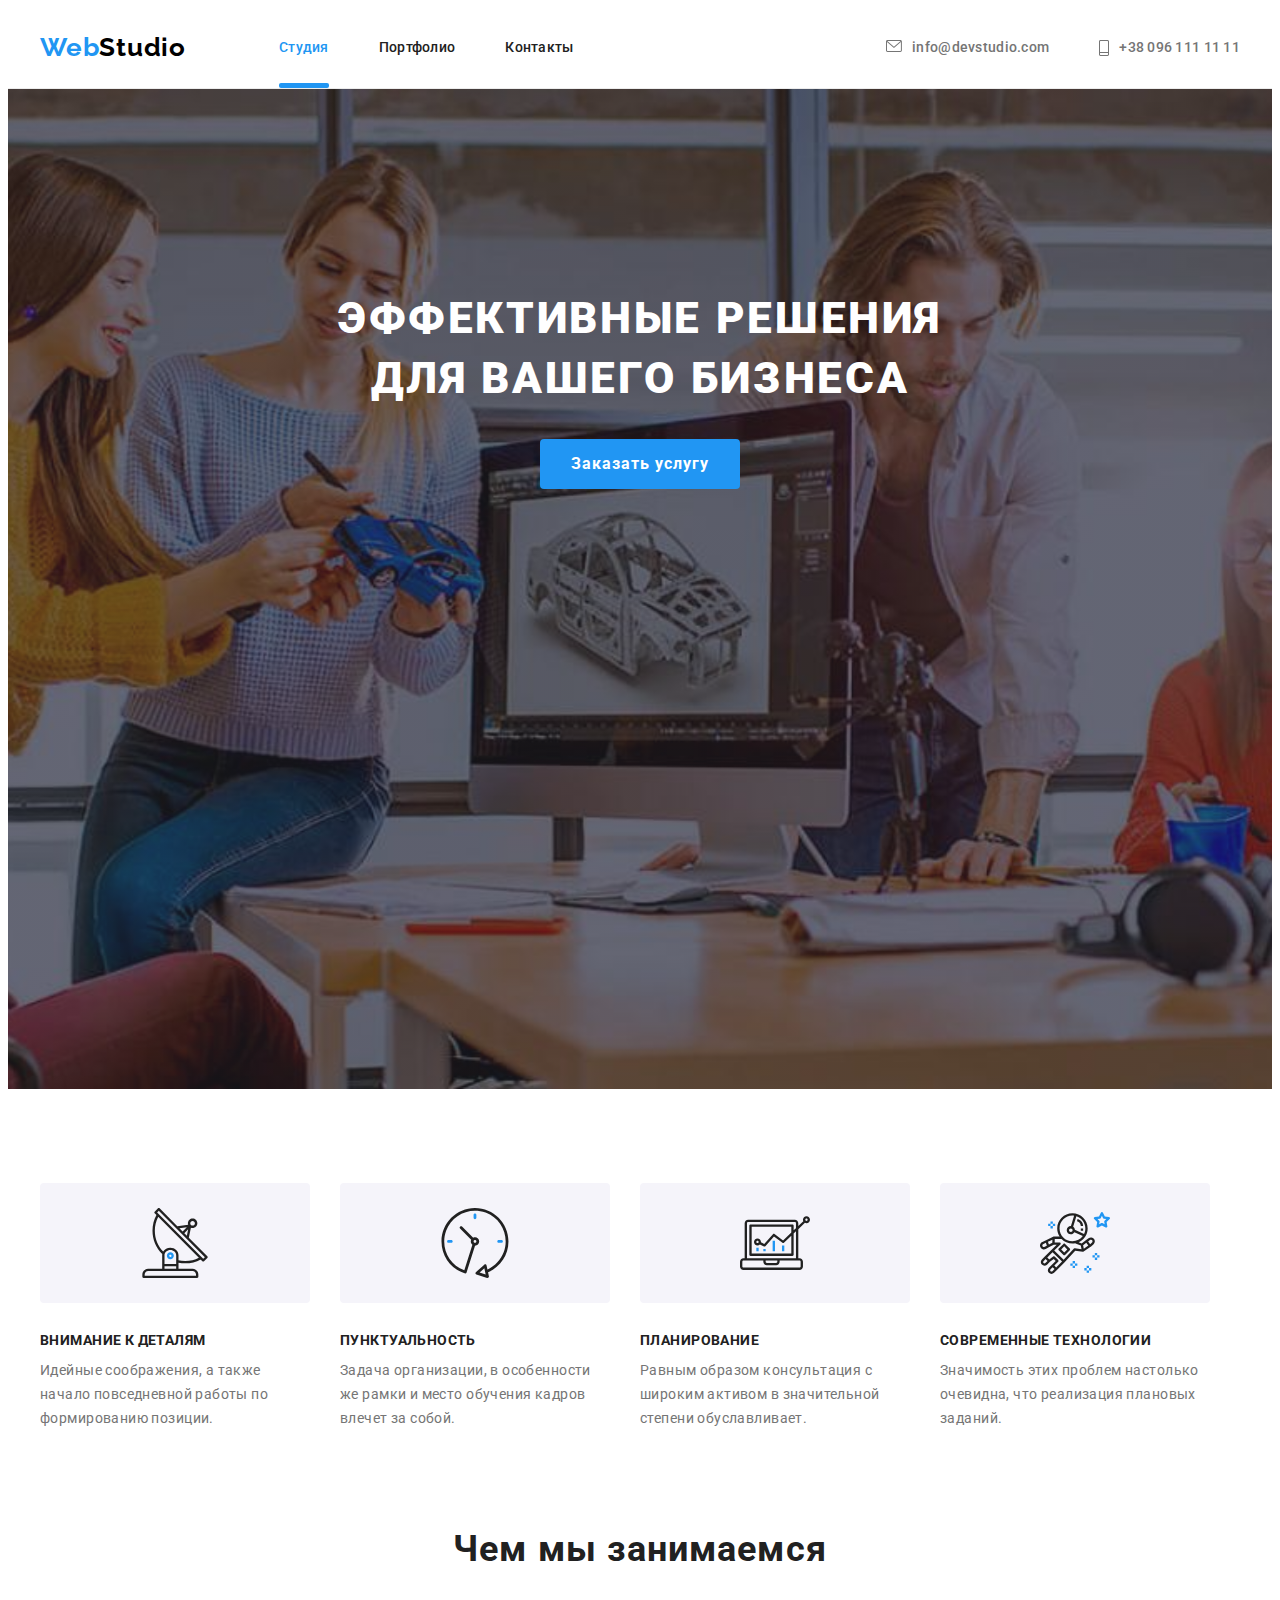
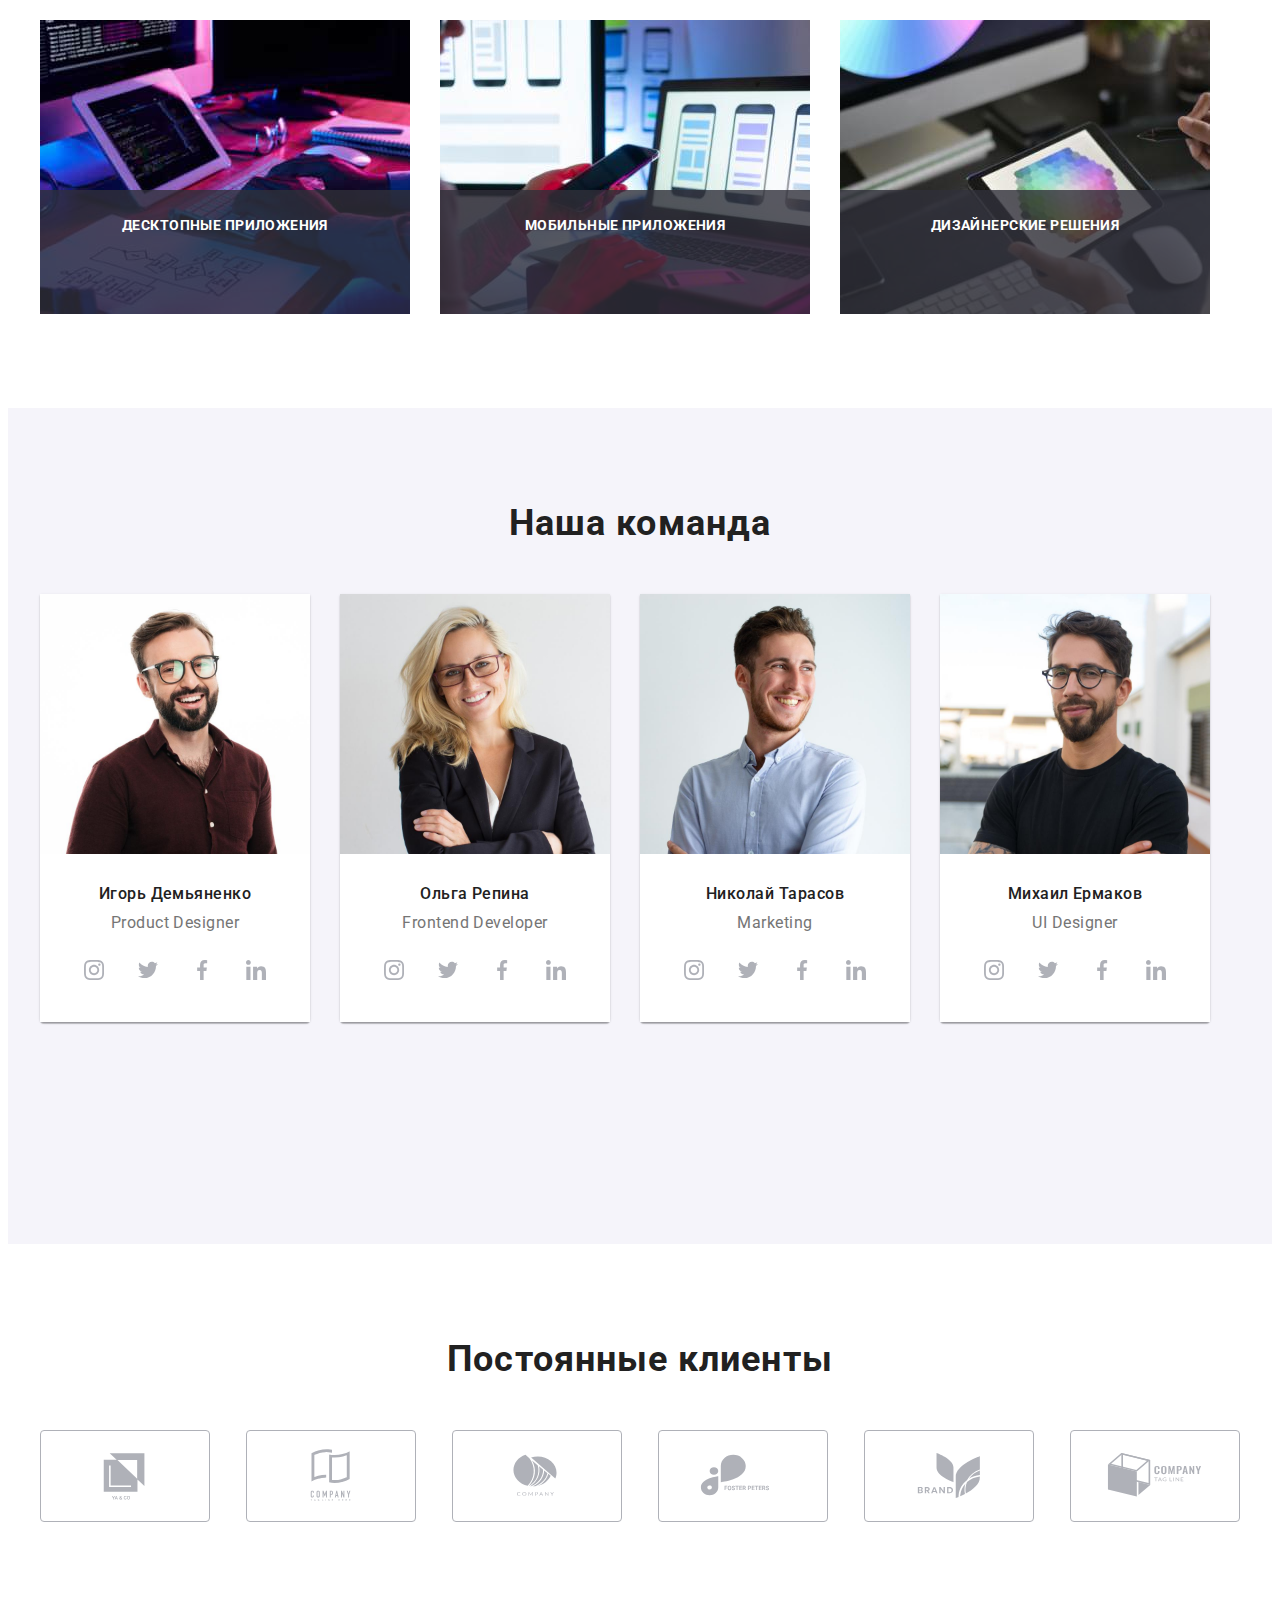
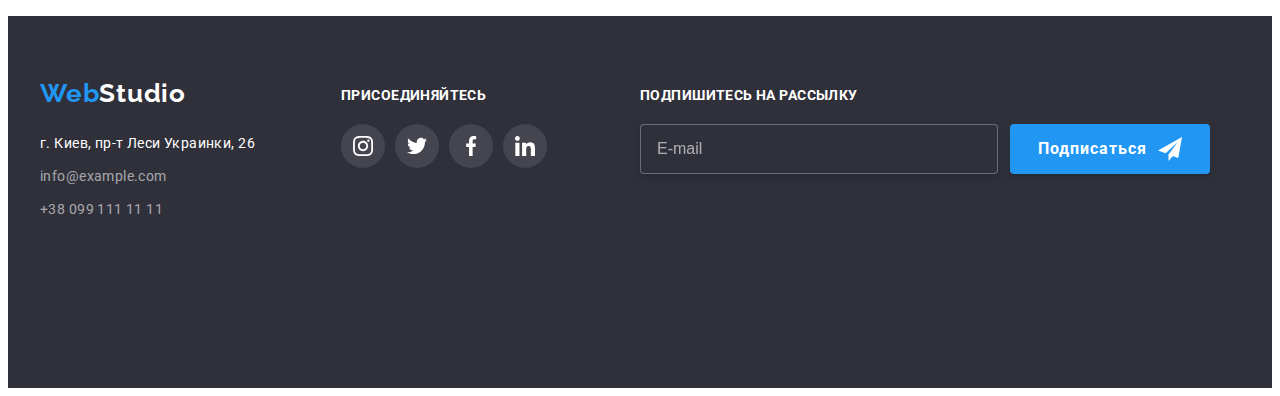
==== index.html @ 661599fa "Update index.html" ====
<!DOCTYPE html>
<html lang="ru">
<head>
    <meta charset="UTF-8">
    <meta http-equiv="X-UA-Compatible" content="IE=edge">
    <meta name="viewport" content="width=device-width, initial-scale=1.0">
    <title>Document</title>
    <link rel="preconnect" href="https://fonts.googleapis.com">
    <link rel="preconnect" href="https://fonts.gstatic.com" crossorigin>
    <link href="https://fonts.googleapis.com/css2?family=Raleway:wght@700&family=Roboto:wght@400;500;700;900&display=swap"
        rel="stylesheet">
    <link rel="stylesheet" href="https://cdnjs.cloudflare.com/ajax/libs/modern-normalize/1.1.0/modern-normalize.min.css"
            integrity="sha512-wpPYUAdjBVSE4KJnH1VR1HeZfpl1ub8YT/NKx4PuQ5NmX2tKuGu6U/JRp5y+Y8XG2tV+wKQpNHVUX03MfMFn9Q=="
            crossorigin="anonymous" referrerpolicy="no-referrer" />
      
    <link rel="stylesheet" href="./css/reset.css">
    <link rel="stylesheet" href="./css/styles.css" />
</head>
<body>
    <!--Верхня лінія-->
    <header>
        <div class="header container">
        <a href="" class="container__logo">Web<span class="header__logo">Studio</span>
        </a>
            
        <nav>
            <ul class="menu-nav">
                <li class="menu-nav__item">
                    <a href="./index.html" class="menu-nav__link menu-nav__link--current">Студия</a>
                </li>
                <li class="menu-nav__item">
                    <a href="./portfolio.html" class="menu-nav__link">Портфолио</a>
                </li>
                <li class="menu-nav__item">
                    <a href="" class="menu-nav__link">Контакты</a>
                </li>
            </ul>
            </nav>
    
            <ul class="auth-header">
                <li class="auth-header__item">
                    <a href="" class="auth-header__link">
                        <svg class="auth-header__icon" width="16" height="12">
                            <use href="./images/icon.svg#icon-envelope">
                            </use>
                        </svg> info@devstudio.com
                    </a>
                </li>
                <li class="auth-header__item">
                    <a href="" class="auth-header__link">
                        <svg class="auth-header__icon" width="10" height="16">
                            <use href="./images/icon.svg#icon-Vector">
                            </use>
                        </svg>+38 096 111 11 11
                    </a>
                </li>
            </ul>
    
        </div>
        </header>

    <main>
        <!--Шапка-->
        <section class="hero section">
            <h1 class="hero__title">Эффективные решения для вашего бизнеса</h1>
            <button data-modal-open class="hero__btn" type="button">Заказать услугу</button>
            </section>
        
        <!--Особливості-->
        <section class="features section">
            <div class="container">
            <h2 hidden>Особенности</h2>
                 <ul class="features__list">
                    <li class="features__item">
                        <div class="features__wrap">
                            <svg class="features__icon" width="70" height="70">
                                <use href="./images/icon.svg#icon-antenna"></use>
                            </svg>
                        </div>
                        
                        <h3 class="features__title">Внимание к деталям</h3>
                        <p class="features__text">Идейные соображения, а также начало повседневной работы по формированию позиции.</p>
                    </li>
                    <li class="features__item">
                        <div class="features__wrap">
                            <svg class="features__icon" width="70" height="70">
                                <use href="./images/icon.svg#icon-clock"></use>
                            </svg>
                        </div>
                        <h3 class="features__title">Пунктуальность</h3>
                        <p class="features__text">Задача организации, в особенности же рамки и место обучения кадров влечет за собой.</p>
                    </li>
                    <li class="features__item">
                        <div class="features__wrap">
                            <svg class="features__icon" width="70" height="70">
                                <use href="./images/icon.svg#icon-diagram"></use>
                            </svg>
                        </div>
                        <h3 class="features__title">Планирование</h3>
                        <p class="features__text">Равным образом консультация с широким активом в значительной степени обуславливает.</p>
                    </li>
                    <li class="features__item">
                        <div class="features__wrap">
                            <svg class="features__icon" width="70" height="70">
                                <use href="./images/icon.svg#icon-astronaut"></use>
                            </svg>
                        </div>
                        <h3 class="features__title">Современные технологии</h3>
                        <p class="features__text">Значимость этих проблем настолько очевидна, что реализация плановых заданий.</p>
                    </li>
                </ul>
                </div>
        </section>       
        <!--Чим ми займаємось-->
        <section class="about section">
            <div class="container">
            <h2 class="about__title">Чем мы занимаемся</h2>
            <ul class="about__list">
                <li class="about__item">
                    <img class="about__image" src="./images/box1.jpg" alt="Фото монитора с работающим программистом" width="370" height="294">
                    <h3 class="about__label">Десктопные приложения</h3>
                </li>
                <li class="about__item">
                    <img class="about__image" src="./images/box2.jpg" alt="Фото телефона в руке и на мониторе" width="370" height="294">
                    <h3 class="about__label">Мобильные приложения</h3>
                </li>
                <li class="about__item">
                    <img class="about__image" src="./images/box3.jpg" alt="Фото планшета с цветовой гаммой" width="370" height="294">
                    <h3 class="about__label">Дизайнерские решения</h3>
                </li>
            </ul>
            </div>
        </section>

        <!--Наша команда-->
        <section class="team section">
            <div class="container">
            <h2 class="team__title">Наша команда</h2>
            <ul class="team__list">
                <li class="team__item">
                    <img class="team__image" src="./images/img1.jpg" alt="Фото Игоря Демьяненко" width="270" height="260">
                    <div class="team__card">
                        <h3 class="team__name">Игорь Демьяненко</h3>
                        <p lang="en" class="team__position">Product Designer</p>
                        <ul class="social">
                            <li class="social__item">
                                <a href="" class="social__link">
                                    <svg class="social__icon" width="20" height="20">
                                        <use href='./images/icon.svg#icon-instagram'></use>
                                    </svg>
                                </a>
                            </li>
                            <li class="social__item">
                                <a href="" class="social__link">
                                    <svg class="social__icon" width="20" height="20">
                                        <use href='./images/icon.svg#icon-twitter'></use> 
                                    </svg>
                                </a>
                            </li>
                            <li class="social__item">
                                <a href="" class="social__link">
                                    <svg class="social__icon" width="20" height="20">
                                        <use href='./images/icon.svg#icon-facebook'></use>
                                    </svg>
                                </a>
                            </li>
                            <li class="social__item">
                                <a href="" class="social__link">
                                    <svg class="social__icon" width="20" height="20">
                                        <use href='./images/icon.svg#icon-linkedin'></use>
                                    </svg>
                                </a>
                            </li>
                        </ul>
                    </div>
                    
                </li>
                <li class="team__item">
                    <img class="team__image" src="./images/img2.jpg" alt="Фото Ольги Репиной" width="270" height="260">
                    <div class="team__card">
                        <h3 class="team__name">Ольга Репина</h3>
                        <p lang="en" class="team__position">Frontend Developer</p>
                        <ul class="social">
                            <li class="social__item">
                                <a href="" class="social__link">
                                    <svg class="social__icon" width="20" height="20">
                                        <use href='./images/icon.svg#icon-instagram'></use>
                                    </svg>
                                </a>
                            </li>
                            <li class="social__item">
                                <a href="" class="social__link">
                                    <svg class="social__icon" width="20" height="20">
                                        <use href='./images/icon.svg#icon-twitter'></use>
                                    </svg>
                                </a>
                            </li>
                            <li class="social__item">
                                <a href="" class="social__link">
                                    <svg class="social__icon" width="20" height="20">
                                        <use href='./images/icon.svg#icon-facebook'></use>
                                    </svg>
                                </a>
                            </li>
                            <li class="social__item">
                                <a href="" class="social__link">
                                    <svg class="social__icon" width="20" height="20">
                                        <use href='./images/icon.svg#icon-linkedin'></use>
                                    </svg>
                                </a>
                            </li>
                        </ul>
                    </div>
                </li>
                <li class="team__item">
                    <img class="team__image" src="./images/img3.jpg" alt="Фото Николая Тарасова" width="270" height="260">
                    <div class="team__card">
                        <h3 class="team__name">Николай Тарасов</h3>
                        <p lang="en" class="team__position">Marketing</p>
                        <ul class="social">
                            <li class="social__item">
                                <a href="" class="social__link">
                                    <svg class="social__icon" width="20" height="20">
                                        <use href='./images/icon.svg#icon-instagram'></use>
                                    </svg>
                                </a>
                            </li>
                            <li class="social__item">
                                <a href="" class="social__link">
                                    <svg class="social__icon" width="20" height="20">
                                        <use href='./images/icon.svg#icon-twitter'></use>
                                    </svg>
                                </a>
                            </li>
                            <li class="social__item">
                                <a href="" class="social__link">
                                    <svg class="social__icon" width="20" height="20">
                                        <use href='./images/icon.svg#icon-facebook'></use>
                                    </svg>
                                </a>
                            </li>
                            <li class="social__item">
                                <a href="" class="social__link">
                                    <svg class="social__icon" width="20" height="20">
                                        <use href='./images/icon.svg#icon-linkedin'></use>
                                    </svg>
                                </a>
                            </li>
                        </ul>
                    </div>
                </li>
                <li class="team__item">
                    <img class="team__image" src="./images/img4.jpg" alt="Фото Михаила Ермакова" width="270" height="260">
                    <div class="team__card">
                        <h3 class="team__name">Михаил Ермаков</h3>
                        <p lang="en" class="team__position">UI Designer</p>
                        <ul class="social">
                            <li class="social__item">
                                <a href="" class="social__link">
                                    <svg class="social__icon" width="20" height="20">
                                        <use href='./images/icon.svg#icon-instagram'></use>
                                    </svg>
                                </a>
                            </li>
                            <li class="social__item">
                                <a href="" class="social__link">
                                    <svg class="social__icon" width="20" height="20">
                                        <use href='./images/icon.svg#icon-twitter'></use>
                                    </svg>
                                </a>
                            </li>
                            <li class="social__item">
                                <a href="" class="social__link">
                                    <svg class="social__icon" width="20" height="20">
                                        <use href='./images/icon.svg#icon-facebook'></use>
                                    </svg>
                                </a>
                            </li>
                            <li class="social__item">
                                <a href="" class="social__link">
                                    <svg class="social__icon" width="20" height="20">
                                        <use href='./images/icon.svg#icon-linkedin'></use>
                                    </svg>
                                </a>
                            </li>
                        </ul>
                    </div>
                </li>
            </ul>
            </div>
        </section>
        <!--Постійні клієнти-->
        <section class="client section">
            <div class="container">
                <h2 class="client__title">Постоянные клиенты</h2>
                <ul class="client__list">
                    <li class="client__item">
                        <a href="" class="client__link">
                            <svg class="client__icon" width="106" height="60">
                                <use href="./images/icon.svg#icon-yaco"></use>
                            </svg>
                        </a>
                    </li>
                    <li class="client__item">
                        <a href="" class="client__link">
                            <svg class="client__icon" width="106" height="60">
                                <use href="./images/icon.svg#icon-taglinehere"></use>
                            </svg>
                        </a>
                    </li>    
                    <li class="client__item">
                        <a href="" class="client__link">
                            <svg class="client__icon" width="106" height="60">
                                <use href="./images/icon.svg#icon-company"></use>
                            </svg>
                        </a>
                    </li>
                    <li class="client__item">
                        <a href="" class="client__link">
                            <svg class="client__icon" width="106" height="60">
                                <use href="./images/icon.svg#icon-fosterpeters"></use>
                            </svg>
                        </a>
                    </li>
                    <li class="client__item">
                        <a href="" class="client__link">
                            <svg class="client__icon" width="106" height="60">
                                <use href="./images/icon.svg#icon-brand"></use>
                            </svg>
                        </a>
                    </li>
                    <li class="client__item">
                        <a href="" class="client__link">
                            <svg class="client__icon" width="106" height="60">
                                <use href="./images/icon.svg#icon-tagline"></use>
                            </svg>
                        </a>
                    </li>

                </ul>

            </div>
        </section>
    </main>
    
    <!--Підвал-->
    <footer>
        <div class="footer container">
            <div>
                <a href="" class="container__logo">Web<span class="footer__logo">Studio</span>
                </a>
                    <address>
                        <div class="footer__address">
                            <ul>
                                <li class="list foot-list">
                                    <a href="" class="foot-link">г. Киев, пр-т Леси Украинки, 26</a>
                                </li>
                                <li class="list foot-list">
                                    <a href="mailto:info@example.com" class="foot-mail">info@example.com</a>
                                </li>
                                <li class="list foot-list">
                                    <a href="tel:+380991111111" class="foot-tel">+38 099 111 11 11</a>
                                </li>
                            </ul>
                        </div>
                    </address>
            </div>
        
            <div class="footer__slogan">
                <p class="footer__text">присоединяйтесь</p>
                <ul class="social">
                    <li class="social__item">
                        <a href="" class="social__link slogan__link">
                            <svg class="footer__icon" width="20" height="20">
                                <use href='./images/icon.svg#icon-instagram'></use>
                            </svg>
                        </a>
                    </li>
                    <li class="social__item">
                        <a href="" class="social__link slogan__link">
                            <svg class="footer__icon" width="20" height="20">
                                <use href='./images/icon.svg#icon-twitter'></use>
                            </svg>
                        </a>
                    </li>
                    <li class="social__item">
                        <a href="" class="social__link slogan__link">
                            <svg class="footer__icon" width="20" height="20">
                                <use href='./images/icon.svg#icon-facebook'></use>
                            </svg>
                        </a>
                    </li>
                    <li class="social__item">
                        <a href="" class="social__link slogan__link">
                            <svg class="footer__icon" width="20" height="20">
                                <use href='./images/icon.svg#icon-linkedin'></use>
                            </svg>
                        </a>
                    </li>
                </ul>
            </div>
            <div class="email-fild">
                <p class="footer__text">Подпишитесь на рассылку</p>
                <div class="email-input-slogan">
                    <input type="email" name="email" class="email-input" placeholder="E-mail">
                    <button type="submit" class="email-input-btn">Подписаться
                        <svg class="btn-send" width="24" height="24">
                            <use href="./images/icon.svg#icon-send"></use>
                        </svg>
                    </button>
                </div>
            </div>
        </div>
    </footer>

    <!------Бекдроп------->
    <div class="backdrop is-hidden" data-modal>
        <div class="modal">
            <button data-modal-close class="data-modal-close">
                <svg class="close-icon" width="11" height="11">
                    <use href="./images/icon.svg#icon-close"></use>
                </svg>
            </button>
            <p class="modal-title">Оставьте свои данные, мы вам перезвоним</p>
            <form action="#" class="modal-form">
                <div class="modal-field">
                    <label class="form-input-text" for="name">Имя</label>
                    <input id="name" type="text" name="user-name" class="modal-form-input" required>
                    <svg class="input-icon" width="18" height="18">
                        <use href="./images/icon.svg#icon-person-black"></use>
                    </svg>                
                </div>
                <div class="modal-field">
                    <label class="form-input-text" for="tel">Телефон</label>
                    <input id="tel" type="tel" name="tel" class="modal-form-input" required>
                    <svg class="input-icon" width="18" height="18">
                        <use href="./images/icon.svg#icon-phone-black"></use>
                    </svg>
                </div>
                <div class="modal-field">
                    <label class="form-input-text" for="email">Почта</label>
                    <input id="email" type="email" name="email" class="modal-form-input" required>
                    <svg class="input-icon" width="18" height="18">
                        <use href="./images/icon.svg#icon-email-black"></use>
                    </svg>
                </div>
                <div class="modal-field">
                    <label class="form-input-text" for="comment">Комментарий</label>
                    <textarea id="comment" type="online-text" name="comment" class="online-text" placeholder="Введите текст"></textarea>
                </div>
                <div class="modal-field-last">
                    <input 
                        id="consent" 
                        type="checkbox" 
                        name="consent" 
                        class="checkbox-consent visually-hidden"
                    />
                    <label for="consent" class="check-text">
                        <span class="check-item">
                            <svg class="check-icon" width="11" height="8">
                                <use href="./images/icon.svg#icon-check"></use>
                            </svg>
                        </span>Соглашаюсь с рассылкой и принимаю<a href="" class="policy">Условия договора</a>
                    </label>
                    
                </div>
                <button class="modal-send-btn" type="submit">Отправить</button>
            </form>
        </div>
    </div>
    <script src="./js/modal.js"></script>
</body>
</html>
---- css/styles.css ----
:root {
	--accent-color: #2196f3;
	--second-logo-color: #000000;
	--main-color: #ffffff;
	--second-color: #212121;
	--link-color: #ffffff96;
	--text-color: #757575;
	--second-bg-color: #f5f4fa;
	--main-bg-color: #e5e5e5;
	--foot-bg-color: #2f303a;
	--btn-hover-color: #188ce8;
	--stroke-color: #eeeeee;
	--line-color: #ececec;
	--icon-color: #afb1b8;
	--timing-function: cubic-bezier(0.4, 0, 0.2, 1);
}

body {
	font-family: Roboto, sans-serif;
	background-color: var(--main-color);
	color: var(--text-color);
}
ul {
	list-style: none;
	padding: 0;
}
ul,
li,
nav,
span {
	display: inline-block;
}

img {
	display: block;
	max-width: 100%;
	height: auto;
}
/*-------Верхня лінія--------*/
.container__logo {
	font-family: Raleway;
	font-style: normal;
	font-weight: 700;
	font-size: 26px;
	line-height: 1.38;
	letter-spacing: 0.03em;
	text-decoration: inherit;
	margin-right: 93px;
	color: var(--accent-color);
}
.header__logo {
	color: var(--second-logo-color);
}
.menu-nav__link {
	outline: none;

	position: relative;

	display: block;
	padding-top: 32px;
	padding-bottom: 32px;

	transition-property: color;
	transition-duration: 250ms;
	transition-timing-function: var(--timing-function);

	font-weight: 500;
	font-size: 14px;
	line-height: 1.14;
	letter-spacing: 0.02em;
	color: var(--second-color);
	text-decoration: inherit;
	
}

.menu-nav__link::after {
	position: absolute;
	left: 0px;
	bottom: 0px;

	content: "";
	display: block;
	width: 100%;
	height: 5px;
	border-radius: 2px;
	
	background: var(--accent-color);
	opacity: 0;
	transition: opacity 250ms var(--timing-function); 
}
.menu-nav__link:hover,
.menu-nav__link:focus {
	color: var(--accent-color);
}

.menu-nav__link--current::after {
	opacity: 1;
	}

.menu-nav__link--current {
	color: var(--accent-color);
}
.menu-nav {
	display: flex;
}
.menu-nav__item:not(:last-child) {
	margin-right: 50px;
}
.menu-nav__item {
	display: block;
}
.header {
	align-items: center;
	display: flex;
}

.auth-header {
	display: flex;
	margin-left: auto;
}

.auth-header__item + .auth-header__item {
	margin-left: 50px;
}

.auth-header__link {
	display: flex;

	transition-property: color;
	transition-duration: 250ms;
	transition-timing-function: var(--timing-function);

	font-weight: 500;
	font-size: 14px;
	line-height: 1.14;
	letter-spacing: 0.02em;
	text-decoration: inherit;
	color: var(--text-color);
	outline: none;
}
.auth-header__link:hover,
.auth-header__link:focus {
	color: var(--accent-color);
}
.auth-header__icon {
	transition-property: fill;
	transition-duration: 250ms;
	transition-timing-function: var(--timing-function);

	fill: var(--text-color);
	align-content: center;
	margin-right: 10px;
}
.auth-header__link:hover .auth-header__icon,
.auth-header__link:focus .auth-header__icon {
	fill: var(--accent-color);
}


/*------- Шапка--------- */

.section {
	padding-top: 94px;
	padding-bottom: 94px;
}
header {
	min-height: 80px;
	border-bottom: 1px solid var(--line-color);
}
.container {
	width: 1200px;
	padding-left: 15px;
	padding-right: 15px;
	margin: 0 auto;
}

.hero {
	min-height: 600px;
	max-width: 1600px;
	margin-left: auto;
	margin-right: auto;
	padding-top: 200px;
	padding-bottom: 200px;
	background-color: var(--second-color);
	background-image: linear-gradient(to right, rgba(47, 48, 58, 0.4), rgba(47, 48, 58, 0.4)), url(../images/Img14.jpg);
	background-repeat: no-repeat;
	background-size: cover;
	background-position: center;
}

.hero__title {
	width: 696px;
	height: 120px;
	font-weight: 900;
	font-size: 44px;
	line-height: 1.36;
	text-align: center;
	letter-spacing: 0.06em;
	text-transform: uppercase;
	margin-left: auto;
	margin-right: auto;
	margin-bottom: 30px;
	color: var(--main-color);
}

.hero__btn {
	display: block;
	align-items: center;
	text-align: center;
	margin-left: auto;
	margin-right: auto;
	width: 200px;
	height: 50px;
	border-radius: 4px;
	border-style: none;
	outline: none;

	transition-property: background-color;
	border-radius;
	transition-duration: 250ms;
	transition-timing-function: var(--timing-function);

	font-family: inherit;
	font-style: normal;
	font-weight: 700;
	font-size: 16px;
	line-height: 1.87;
	letter-spacing: 0.06em;
	color: var(--main-color);
	background-color: var(--accent-color);
}
.hero__btn:hover,
.hero__btn:focus {
	background-color: var(--btn-hover-color);
	border-radius: 0;
}

/*--------Особливості--------*/

.features {
	padding-bottom: 0;
}
.features__list {
	display: flex;
}

.features__item:not(:last-child) {
	margin-right: 30px;
}
.features__wrap {
	display: flex;
	width: 270px;
	height: 120px;
	background-color: var(--second-bg-color);
	border-radius: 4px;
	margin-bottom: 30px;
	align-items: center;
	justify-content: center;
}

.features__title {
	margin-bottom: 10px;
	font-weight: 700;
	font-size: 14px;
	line-height: 1.14;
	letter-spacing: 0.03em;
	text-transform: uppercase;
	color: var(--second-color);
}
.features__text {
	width: 270px;
	min-height: 75px;
	font-size: 14px;
	line-height: 1.71;
	letter-spacing: 0.03em;
	color: var(--text-color);
}
/*-------Чим ми займаємось-------*/

.about__list {
	display: flex;
}
.about__title,
.team__title,
.client__title {
	margin-bottom: 50px;
	font-weight: 700;
	font-size: 36px;
	line-height: 1.17;
	text-align: center;
	letter-spacing: 0.03em;
	color: var(--second-color);
}
.about__item {
	position: relative;
}
.about__item:not(:last-child) {
	margin-right: 30px;
}

.about__label {
	position: absolute;
	left: 0;
	bottom: 0;
	width: 100%;
	height: 70px;
	padding-top: 27px;
	padding-bottom: 27px;
	background-color: rgba(47, 48, 58, 0.8);
	font-weight: 700;
    font-size: 14px;
    line-height: 1,14;
    text-align: center;
    letter-spacing: 0.03em;
    text-transform: uppercase;

    color: var(--main-color);
}
/*--------Наша команда--------*/

.team {
	background-color: var(--second-bg-color);
	min-height: 648px;
}

.team__list {
	display: flex;
}
.team__item:not(:last-child) {
	margin-right: 30px;
}

.team__item {
	box-shadow: 0px 1px 3px rgba(0, 0, 0, 0.12), 0px 1px 1px rgba(0, 0, 0, 0.14), 0px 2px 1px rgba(0, 0, 0, 0.2);
	border-radius: 0px 0px 4px 4px;
}
.team__card {
	padding-top: 30px;
	padding-bottom: 30px;
	background-color: var(--main-color);
}
.team__name {
	margin-bottom: 10px;
	font-weight: 500;
	font-size: 16px;
	line-height: 1.19;
	text-align: center;
	letter-spacing: 0.03em;
	color: var(--second-color);
}
.team__position {
	margin-bottom: 16px;
	font-size: 16px;
	line-height: 1.19;
	text-align: center;
	letter-spacing: 0.03em;
	color: var(--text-color);
}
.social {
	display: flex;
	justify-content: center;
}

.social__item {
	width: 44px;
	height: 44px;
}
.social__item:nth-child(n + 2) {
	margin-left: 10px;
}
.social__link {
	width: 100%;
	height: 100%;
	display: block;

	transition-property: background-color;
	transition-duration: 250ms;
	transition-timing-function: var(--timing-function);

	background-color: var(--main-color);
	border-radius: 50%;
	display: flex;
	align-items: center;
	justify-content: center;
	outline: none;
}
.social__link:hover,
.social__link:focus {
	background-color: var(--accent-color);
}
.social__icon {
	transition-property: fill;
	transition-duration: 250ms;
	transition-timing-function: var(--timing-function);

	fill: var(--icon-color);
}
.social__link:hover .social__icon,
.social__link:focus .social__icon {
	fill: var(--main-color);
}
/*----Постійні клієнти----*/
.client__list {
	display: flex;
	justify-content: space-between;
}
.client__link {
	display: flex;
	justify-content: center;
	width: 170px;
	height: 92px;
	border: 1px solid var(--icon-color);
	box-sizing: border-box;
	border-radius: 4px;
	align-items: center;
	outline: none;
	transition-property: border;
	transition-duration: 250ms;
	transition-timing-function: var(--timing-function);
}
.client__link:hover,
.client__link:focus {
	border: 1px solid var(--accent-color);
}
.client__link:hover .client__icon,
.client__link:focus .client__icon {
	fill: var(--accent-color);
}
.client__icon {
	display: flex;

	transition-property: fill;
	transition-duration: 250ms;
	transition-timing-function: var(--timing-function);

	fill: var(--icon-color);
}
/*--------Підвал---------*/

footer {
	background-color: var(--foot-bg-color);
	min-height: 252px;
	padding-top: 60px;
	padding-bottom: 60px;
}
.footer {
	display: flex;
}

.footer__logo {
	color: var(--main-color);
}


.foot-link {
	display: block;
	margin-bottom: 9px;

	transition-property: color;
	transition-duration: 250ms;
	transition-timing-function: var(--timing-function);

	font-style: normal;
	font-weight: normal;
	font-size: 14px;
	line-height: 1.71;
	letter-spacing: 0.03em;
	text-decoration: inherit;
	color: var(--main-color);
	outline: none;
}
.foot-mail {
	display: block;
	margin-bottom: 9px;

	transition-property: color;
	transition-duration: 250ms;
	transition-timing-function: var(--timing-function);

	font-style: normal;
	font-weight: normal;
	font-size: 14px;
	line-height: 1.71;
	letter-spacing: 0.03em;
	text-decoration: inherit;
	color: var(--link-color);
	outline: none;
}
.foot-tel {
	display: block;

	transition-property: color;
	transition-duration: 250ms;
	transition-timing-function: var(--timing-function);

	font-style: normal;
	font-weight: normal;
	font-size: 14px;
	line-height: 1.71;
	letter-spacing: 0.03em;
	text-decoration: inherit;
	color: var(--link-color);
	outline: none;
}
.foot-link:hover,
.foot-link:focus,
.foot-mail:hover,
.foot-tel:hover,
.foot-mail:focus,
.foot-tel:focus {
	color: var(--accent-color);
}

.footer__address {
	display: flex;
	flex-wrap: wrap;
	width: 231px;
	margin-top: 20px;
	margin-right: 70px;
}
.footer__slogan {
	margin-top: 12px;
}
.footer__text {
	min-width: 145px;
	height: 16px;
	font-weight: 700;
	font-size: 14px;
	line-height: 1.14;
	letter-spacing: 0.03em;
	text-transform: uppercase;
	margin-bottom: 20px;
	color: var(--main-color);
}


.slogan__link {
	background: rgba(255, 255, 255, 0.1);
}

.footer__icon {
	fill: var(--main-color);
}
.email-fild {
	width: 570px;
	height: 86px;
    margin-top: 12px;
	margin-left: 93px;
}

.email-input-slogan {
    display: flex;
    justify-content: space-between;

}
.email-input {
	width: 358px;
	height: 50px;
	padding: 15px 16px;
	background-color: var(--foot-bg-color);
	border: 1px solid rgba(255, 255, 255, 0.3);
    box-sizing: border-box;
    filter: drop-shadow(0px 4px 4px rgba(0, 0, 0, 0.15));
    border-radius: 4px;
	color: var(--main-color);
}
.email-input::placeholder {
	width: 47px;
	height: 20px;
	font-weight: normal;
    font-size: 16px;
    line-height: 1.25;

    color: rgba(255, 255, 255, 0.6);
}
.email-input-btn {
	display: flex;
	align-items: center;
	justify-content: space-between;
	width: 200px;
	height: 50px;
	padding: 10px 28px;
	background: var(--accent-color);
    box-shadow: 0px 4px 4px rgba(0, 0, 0, 0.15);
    border-radius: 4px;
	border-style: none;
	
    font-weight: 700;
    font-size: 16px;
    line-height: 1.87;

    letter-spacing: 0.06em;

    color: var(--main-color);
}
/*------------Портфоліо------------*/

.filter-conteiner {
	display: flex;
	justify-content: center;
	margin-left: auto;
	margin-right: auto;
	margin-bottom: 50px;
}

.filter-list:not(:last-child) {
	margin-right: 8px;
}
.filter-btn {
	border-style: none;
	padding: 6px 22px;

	transition-property: background; color; box-shadow; border-radius;
	transition-duration: 250ms;
	transition-timing-function: var(--timing-function);

	font-family: inherit;
	font-style: normal;
	font-weight: 500;
	font-size: 16px;
	line-height: 1.62;
	text-align: center;
	letter-spacing: 0.03em;
	background: var(--second-bg-color);
	color: var(--second-color);
	outline: none;
}

.filter-btn:hover,
.filter-btn:focus {
	background: var(--accent-color);
	color: var(--main-color);
	box-shadow: 0px 3px 1px rgba(0, 0, 0, 0.1), 0px 1px 2px rgba(0, 0, 0, 0.08), 0px 2px 2px rgba(0, 0, 0, 0.12);
	border-radius: 4px;
}
.link {
	text-decoration: none;
}

.project {
	display: flex;
	flex-wrap: wrap;
	margin-right: -30px;
}

.project > .item {
	margin-right: 30px;
	flex-basis: calc(100% / 3 - 30px);
	}

.project .item:not(:nth-last-child(-n + 3)) {
	margin-bottom: 30px;
}
.item:nth-child(3n) {
	margin-right: 0;
}
.project-link {
	display: block;
	outline: none;

	transition-property: box-shadow;
	transition-duration: 250ms;
	transition-timing-function: var(--timing-function);
}
.project-link:hover,
.project-link:focus {
	box-shadow: 0px 1px 1px rgba(0, 0, 0, 0.12), 0px 4px 4px rgba(0, 0, 0, 0.06), 1px 4px 6px rgba(0, 0, 0, 0.16);
}
.project-title {
	margin-bottom: 4px;
	font-weight: bold;
	font-size: 18px;
	line-height: 2;
	letter-spacing: 0.06em;
	color: var(--second-color);
}
.site-title {
	font-style: normal;
	font-weight: normal;
	font-size: 16px;
	line-height: 1.87;
	letter-spacing: 0.03em;
	text-decoration: inherit;
	color: var(--text-color);
}
.project-card {
	background: var(--main-color);
	border: 1px solid var(--stroke-color);
	box-sizing: border-box;
	border-top: none;
	padding-top: 20px;
	padding-bottom: 20px;
	padding-left: 24px;
}
.item-wrap {
	position: relative;
	overflow: hidden;
	
}

.item:hover .project-content {
	transform: translateY(0);
}
.project-content {
	position: absolute;
	top: 0;
	left: 0;
	height: 100%;
	padding-top: 63px;
	padding-right: 24px;
	padding-bottom: 63px;
	padding-left: 24px;
	background-color: rgba(33, 150, 243, 0.9);
	font-weight: normal;
    font-size: 18px;
    line-height: 1,56;
    letter-spacing: 0.03em;

    color: var(--main-color);
	transform: translateY(100%);
	transition: transform 250ms var(--timing-function);

}

/*------Бекдроп-------*/
.backdrop {
	position: fixed;
	top: 0;
	width: 100vw;
	height: 100vh;
	background-color: rgba(0, 0, 0, 0.1);
	transition: opacity 1000ms, visibility 1000ms;

}
.backdrop.is-hidden {
	visibility: hidden;
	opacity: 0;
	pointer-events: none;
}
.modal {
	position: absolute;
	top: 50%;
	left: 50%;
	transform: translate(-50%, -50%) scale(1);
	padding: 40px;
	width: 528px;
	min-height: 581px;
	background-color: var(--main-color);
	border-radius: 4px;
	box-shadow: 0px 1px 3px rgba(0, 0, 0, 0.12), 0px 1px 1px rgba(0, 0, 0, 0.14), 0px 2px 1px rgba(0, 0, 0, 0.2);
	opacity: 1;
	transition: transform 250ms var(--timing-function), scale 250ms var(--timing-function), opasity 250ms var(--timing-function);
	
}

.backdrop.is-hidden .modal {
	transform: translate(-50%, 100%) scale(0.1);
	transition: transform 250ms var(--timing-function), scale 250ms var(--timing-function), opasity 250ms var(--timing-function);
	opacity: 0;
}
.data-modal-close {
	display: flex;
	align-items: center;
	justify-content: center;
	position: absolute;
	top: 8px;
	right: 8px;
	width: 30px;
	height: 30px;
	border: 1px solid rgba(0, 0, 0, 0.1);
	border-radius: 50%;
	border-style: none;
	outline: none;
	background-color: transparent;

	transition-property: fill;
	transition-duration: 250ms;
	transition-timing-function: var(--timing-function);
}
.data-modal-close:hover .close-icon,
.data-modal-close:focus .close-icon{
	fill: var(--accent-color);
}
.modal-title {
margin-bottom: 12px;
font-weight: 700;
font-size: 20px;
line-height: 1.15;
text-align: center;
letter-spacing: 0.03em;

color: var(--second-color) ;
}
.modal-field {
margin-bottom: 10px;
position: relative;
}
.modal-field-last {
	display: flex;
	align-items: center;
	margin-bottom: 30px;
}
.modal-form-input {
	width: 100%;
	height: 40px;
	border: 1px solid rgba(33, 33, 33, 0.2);
	box-sizing: border-box;
    border-radius: 4px;
	padding: 11px;
	padding-left: 32px;
	color: var(--second-color);
	outline: none;

	transition-property: border-color;
	transition-duration: 250ms;
	transition-timing-function: var(--timing-function);
}

.modal-form-input:hover,
.modal-form-input:focus {
	border-color: var(--accent-color);
}

.modal-form-input:hover + .input-icon,
.modal-form-input:focus + .input-icon {
	fill: var(--accent-color);
}
.online-text {
	width: 100%;
	height: 120px;
	border: 1px solid rgba(33, 33, 33, 0.2);
	box-sizing: border-box;
    border-radius: 4px;
    padding: 12px 16px;
	color: var(--second-color);
	outline: none;
	resize: none;
}
.online-text:hover,
.online-text:focus {
	border-color: var(--accent-color);
}
.online-text::placeholder {
	font-weight: normal;
    font-size: 12px;
    line-height: 1.17;
    letter-spacing: 0.01em;

    color: rgba(117, 117, 117, 0.5);
}
.form-input-text {
	margin-bottom: 4px;
    font-weight: normal;
    font-size: 12px;
    line-height: 1.17;
    letter-spacing: 0.01em;

    color: var(--text-color);
}
.input-icon {
	position: absolute;
	top: 50%;
	left: 12px;
	display: inline-block;

	transition-property: fill;
	transition-duration: 250ms;
	transition-timing-function: var(--timing-function);
	
}
.check-text {
    display: flex;
	justify-content: center;
	vertical-align: middle;
	font-weight: normal;
    font-size: 14px;
    line-height: 1.71;
    letter-spacing: 0.03em;

    color: var(--text-color);
}
.check-text:hover .check-item,
.check-text:focus .check-item {
    border: 2px solid var(--accent-color);
}
.visually-hidden{
	position: absolute;
	width: 1px;
	height: 1px;
	margin: -1px;
	border: 0;
	padding: 0;
	clip: rect(0 0 0 0 );
	overflow: hidden;
}
.check-icon {
	width: 11px;
	height: 8px;	
}
.check-item {
	width: 16px;
	height: 15px;
	margin-right: 7px;
	border: 2px solid var(--second-color);
	border-radius: 2px;

	position: relative;
	top: 4px;
	display: flex;
	align-items: center;
	justify-content: center;
	
	transition-property: border;
	transition-duration: 250ms;
	transition-timing-function: var(--timing-function);
}
	
.checkbox-consent:checked + .check-text .check-item {
	background-color: var(--accent-color);
	border: none;
	fill: var(--main-color);
}

.policy {
	text-decoration: underline;
	color: var(--accent-color);
	margin-left: 5px;
}
.modal-send-btn {
	margin-left: auto;
	margin-right: auto;
	width: 200px;
	height: 50px;
	background-color: var(--accent-color);
	box-shadow: 0px 4px 4px rgba(0, 0, 0, 0.15);
    border-radius: 4px;
	border-style: none;
	
    font-weight: 700;
    font-size: 16px;
    line-height: 1.87;
    letter-spacing: 0.06em;

    color: var(--main-color);

	display: flex;
    align-items: center;
    justify-content: center;

	transition-property: background-color;
	transition-duration: 250ms;
	transition-timing-function: var(--timing-function);
	
}
.modal-send-btn:hover,
.modal-send-btn:focus {
	background-color: var(--btn-hover-color);
	
}
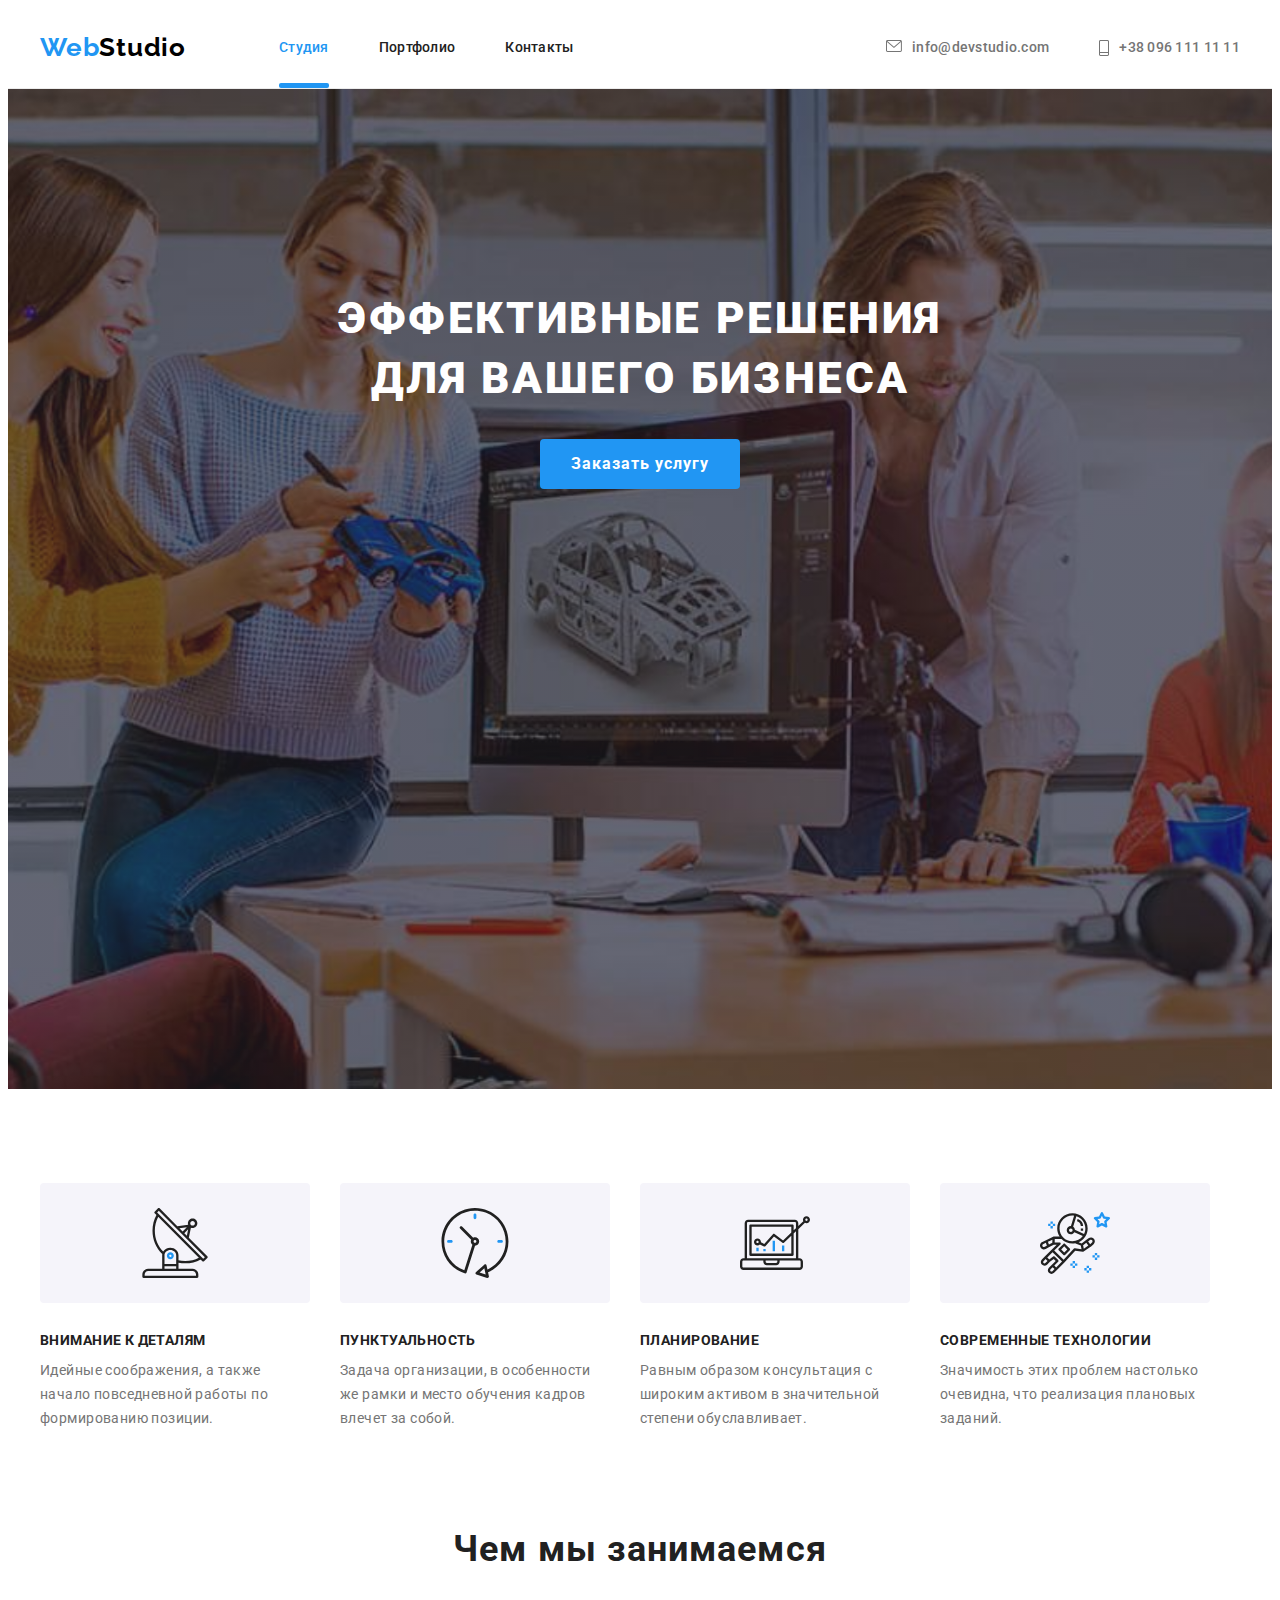
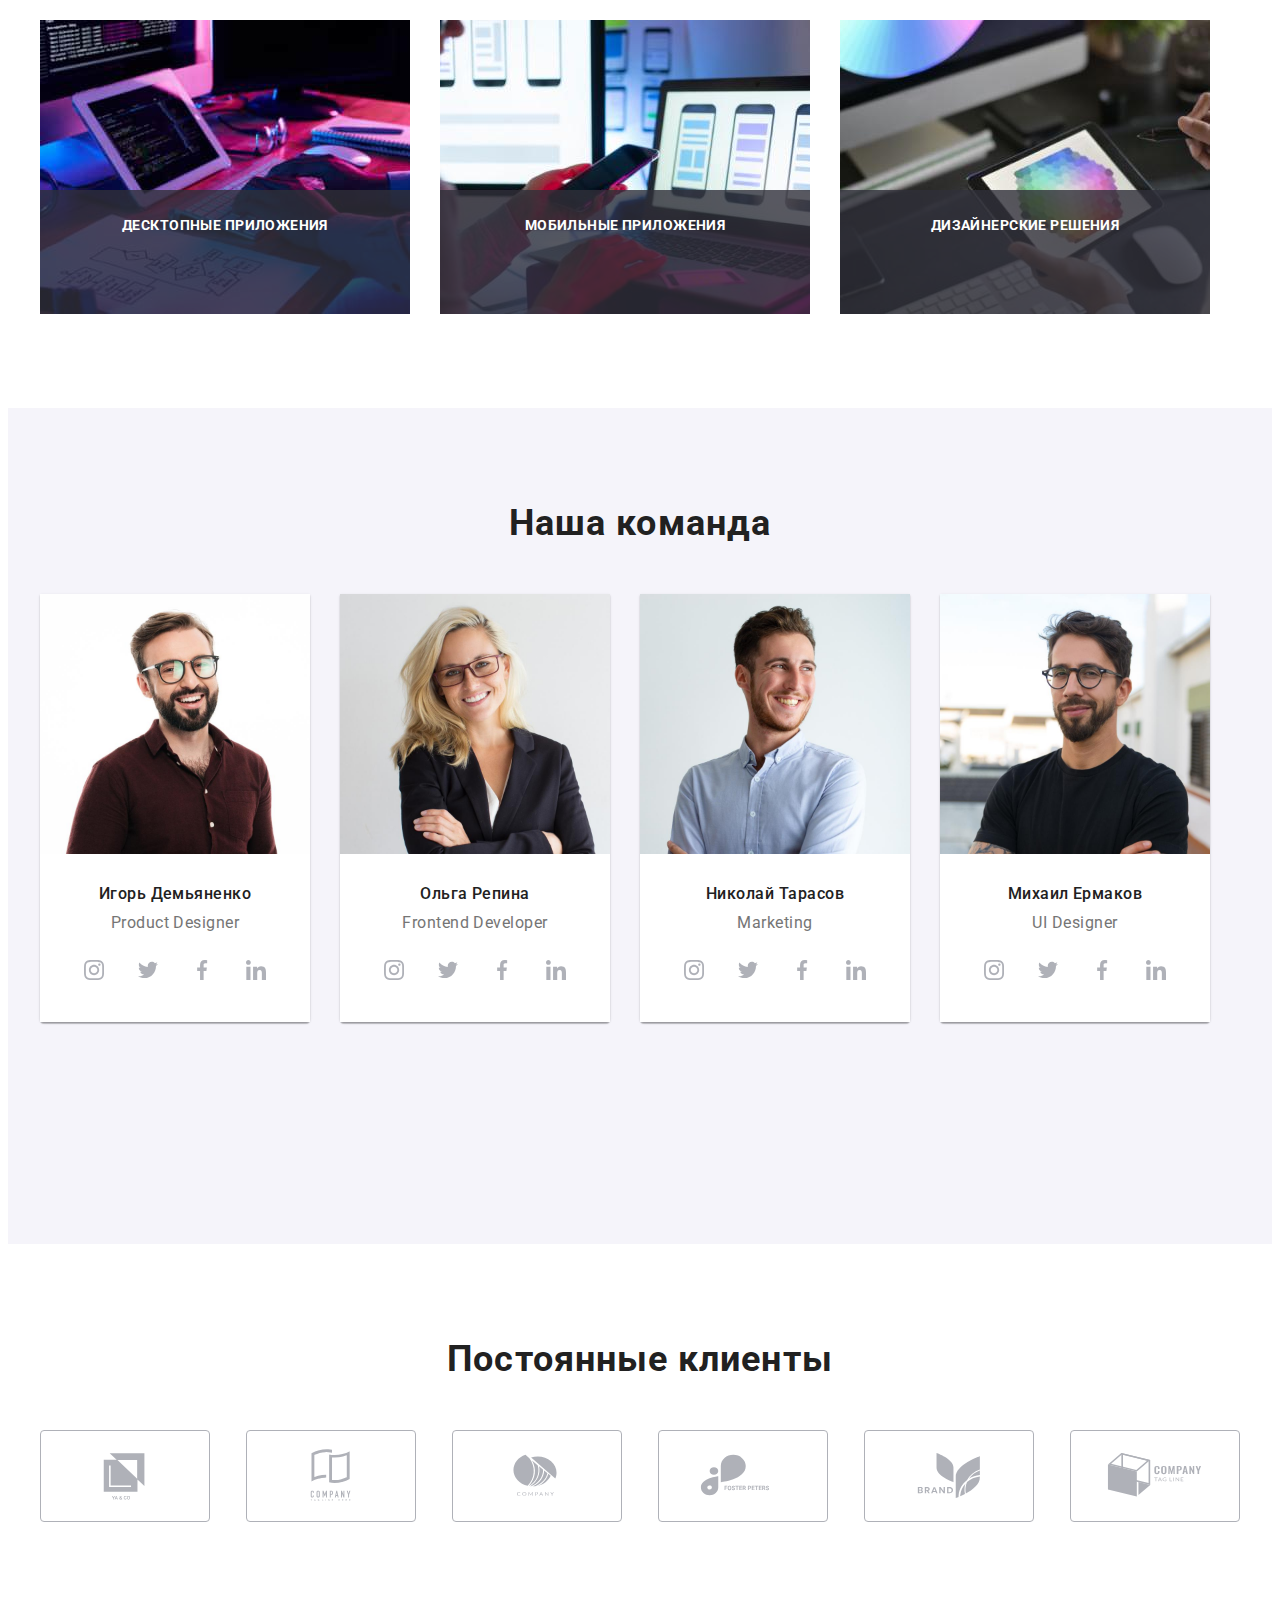
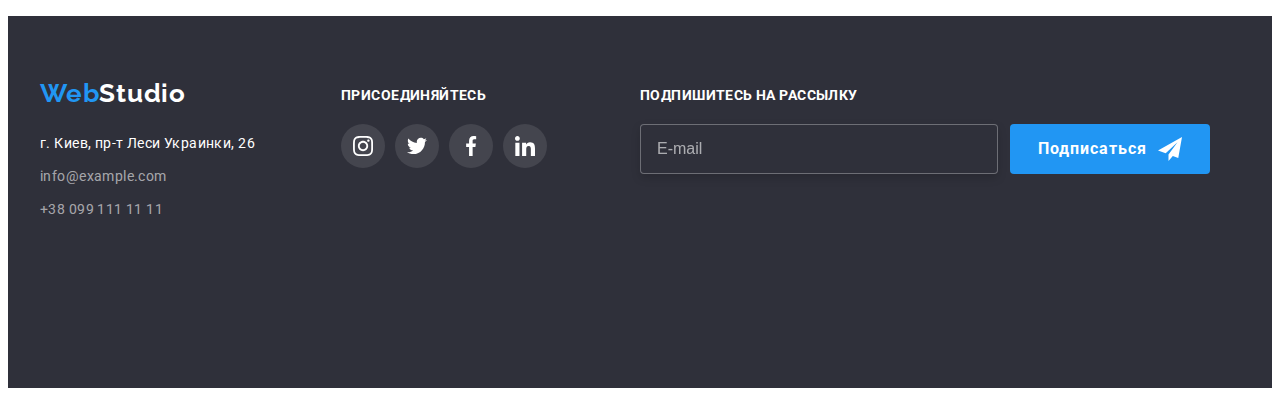
==== commit 395c47b8: "Update index.html" ====
--- a/index.html
+++ b/index.html
@@ -24,31 +24,31 @@
         </a>
             
         <nav>
-            <ul class="menu-nav">
-                <li class="menu-nav__item">
-                    <a href="./index.html" class="menu-nav__link menu-nav__link--current">Студия</a>
-                </li>
-                <li class="menu-nav__item">
-                    <a href="./portfolio.html" class="menu-nav__link">Портфолио</a>
-                </li>
-                <li class="menu-nav__item">
-                    <a href="" class="menu-nav__link">Контакты</a>
+            <ul class="nav">
+                <li class="nav__item">
+                    <a href="./index.html" class="nav__link nav__link--current">Студия</a>
+                </li>
+                <li class="nav__item">
+                    <a href="./portfolio.html" class="nav__link">Портфолио</a>
+                </li>
+                <li class="nav__item">
+                    <a href="" class="nav__link">Контакты</a>
                 </li>
             </ul>
             </nav>
     
-            <ul class="auth-header">
-                <li class="auth-header__item">
-                    <a href="" class="auth-header__link">
-                        <svg class="auth-header__icon" width="16" height="12">
+            <ul class="auth">
+                <li class="auth__item">
+                    <a href="" class="auth__link">
+                        <svg class="auth__icon" width="16" height="12">
                             <use href="./images/icon.svg#icon-envelope">
                             </use>
                         </svg> info@devstudio.com
                     </a>
                 </li>
-                <li class="auth-header__item">
-                    <a href="" class="auth-header__link">
-                        <svg class="auth-header__icon" width="10" height="16">
+                <li class="auth__item">
+                    <a href="" class="auth__link">
+                        <svg class="auth__icon" width="10" height="16">
                             <use href="./images/icon.svg#icon-Vector">
                             </use>
                         </svg>+38 096 111 11 11
@@ -352,14 +352,14 @@
                     <address>
                         <div class="footer__address">
                             <ul>
-                                <li class="list foot-list">
-                                    <a href="" class="foot-link">г. Киев, пр-т Леси Украинки, 26</a>
+                                <li>
+                                    <a href="" class="footer__location">г. Киев, пр-т Леси Украинки, 26</a>
                                 </li>
-                                <li class="list foot-list">
-                                    <a href="mailto:info@example.com" class="foot-mail">info@example.com</a>
+                                <li>
+                                    <a href="mailto:info@example.com" class="footer__mail">info@example.com</a>
                                 </li>
-                                <li class="list foot-list">
-                                    <a href="tel:+380991111111" class="foot-tel">+38 099 111 11 11</a>
+                                <li>
+                                    <a href="tel:+380991111111" class="footer__tel">+38 099 111 11 11</a>
                                 </li>
                             </ul>
                         </div>
@@ -399,12 +399,12 @@
                     </li>
                 </ul>
             </div>
-            <div class="email-fild">
+            <div class="footer__fild">
                 <p class="footer__text">Подпишитесь на рассылку</p>
-                <div class="email-input-slogan">
-                    <input type="email" name="email" class="email-input" placeholder="E-mail">
-                    <button type="submit" class="email-input-btn">Подписаться
-                        <svg class="btn-send" width="24" height="24">
+                <div class="footer__wrap">
+                    <input type="email" name="email" class="footer__input" placeholder="E-mail">
+                    <button type="submit" class="footer__btn">Подписаться
+                        <svg class="" width="24" height="24">
                             <use href="./images/icon.svg#icon-send"></use>
                         </svg>
                     </button>
@@ -416,55 +416,55 @@
     <!------Бекдроп------->
     <div class="backdrop is-hidden" data-modal>
         <div class="modal">
-            <button data-modal-close class="data-modal-close">
-                <svg class="close-icon" width="11" height="11">
+            <button data-modal-close class="modal__close">
+                <svg class="modal__end" width="11" height="11">
                     <use href="./images/icon.svg#icon-close"></use>
                 </svg>
             </button>
-            <p class="modal-title">Оставьте свои данные, мы вам перезвоним</p>
-            <form action="#" class="modal-form">
-                <div class="modal-field">
-                    <label class="form-input-text" for="name">Имя</label>
-                    <input id="name" type="text" name="user-name" class="modal-form-input" required>
-                    <svg class="input-icon" width="18" height="18">
+            <p class="modal__title">Оставьте свои данные, мы вам перезвоним</p>
+            <form action="#" class="">
+                <div class="modal__field">
+                    <label class="modal__text" for="name">Имя</label>
+                    <input id="name" type="text" name="user-name" class="modal__input" required>
+                    <svg class="modal__icon" width="18" height="18">
                         <use href="./images/icon.svg#icon-person-black"></use>
                     </svg>                
                 </div>
-                <div class="modal-field">
-                    <label class="form-input-text" for="tel">Телефон</label>
-                    <input id="tel" type="tel" name="tel" class="modal-form-input" required>
-                    <svg class="input-icon" width="18" height="18">
+                <div class="modal__field">
+                    <label class="modal__text" for="tel">Телефон</label>
+                    <input id="tel" type="tel" name="tel" class="modal__input" required>
+                    <svg class="modal__icon" width="18" height="18">
                         <use href="./images/icon.svg#icon-phone-black"></use>
                     </svg>
                 </div>
-                <div class="modal-field">
-                    <label class="form-input-text" for="email">Почта</label>
-                    <input id="email" type="email" name="email" class="modal-form-input" required>
-                    <svg class="input-icon" width="18" height="18">
+                <div class="modal__field">
+                    <label class="modal__text" for="email">Почта</label>
+                    <input id="email" type="email" name="email" class="modal__input" required>
+                    <svg class="modal__icon" width="18" height="18">
                         <use href="./images/icon.svg#icon-email-black"></use>
                     </svg>
                 </div>
-                <div class="modal-field">
-                    <label class="form-input-text" for="comment">Комментарий</label>
-                    <textarea id="comment" type="online-text" name="comment" class="online-text" placeholder="Введите текст"></textarea>
-                </div>
-                <div class="modal-field-last">
+                <div class="modal__field">
+                    <label class="modal__text" for="comment">Комментарий</label>
+                    <textarea id="comment" type="online-text" name="comment" class="modal__comment" placeholder="Введите текст"></textarea>
+                </div>
+                <div class="modal__field--last">
                     <input 
                         id="consent" 
                         type="checkbox" 
                         name="consent" 
-                        class="checkbox-consent visually-hidden"
+                        class="modal__checkbox visually-hidden"
                     />
-                    <label for="consent" class="check-text">
-                        <span class="check-item">
-                            <svg class="check-icon" width="11" height="8">
+                    <label for="consent" class="modal__consent">
+                        <span class="modal__tick">
+                            <svg class="" width="11" height="8">
                                 <use href="./images/icon.svg#icon-check"></use>
                             </svg>
-                        </span>Соглашаюсь с рассылкой и принимаю<a href="" class="policy">Условия договора</a>
+                        </span>Соглашаюсь с рассылкой и принимаю<a href="" class="modal__policy">Условия договора</a>
                     </label>
                     
                 </div>
-                <button class="modal-send-btn" type="submit">Отправить</button>
+                <button class="modal__send" type="submit">Отправить</button>
             </form>
         </div>
     </div>
--- a/css/styles.css
+++ b/css/styles.css
@@ -51,7 +51,7 @@
 .header__logo {
 	color: var(--second-logo-color);
 }
-.menu-nav__link {
+.nav__link {
 	outline: none;
 
 	position: relative;
@@ -73,7 +73,7 @@
 	
 }
 
-.menu-nav__link::after {
+.nav__link::after {
 	position: absolute;
 	left: 0px;
 	bottom: 0px;
@@ -88,25 +88,25 @@
 	opacity: 0;
 	transition: opacity 250ms var(--timing-function); 
 }
-.menu-nav__link:hover,
-.menu-nav__link:focus {
+.nav__link:hover,
+.nav__link:focus {
 	color: var(--accent-color);
 }
 
-.menu-nav__link--current::after {
+.nav__link--current::after {
 	opacity: 1;
 	}
 
-.menu-nav__link--current {
+.nav__link--current {
 	color: var(--accent-color);
 }
-.menu-nav {
-	display: flex;
-}
-.menu-nav__item:not(:last-child) {
+.nav {
+	display: flex;
+}
+.nav__item:not(:last-child) {
 	margin-right: 50px;
 }
-.menu-nav__item {
+.nav__item {
 	display: block;
 }
 .header {
@@ -114,16 +114,16 @@
 	display: flex;
 }
 
-.auth-header {
+.auth {
 	display: flex;
 	margin-left: auto;
 }
 
-.auth-header__item + .auth-header__item {
+.auth__item + .auth__item {
 	margin-left: 50px;
 }
 
-.auth-header__link {
+.auth__link {
 	display: flex;
 
 	transition-property: color;
@@ -138,11 +138,11 @@
 	color: var(--text-color);
 	outline: none;
 }
-.auth-header__link:hover,
-.auth-header__link:focus {
+.auth__link:hover,
+.auth__link:focus {
 	color: var(--accent-color);
 }
-.auth-header__icon {
+.auth__icon {
 	transition-property: fill;
 	transition-duration: 250ms;
 	transition-timing-function: var(--timing-function);
@@ -151,8 +151,8 @@
 	align-content: center;
 	margin-right: 10px;
 }
-.auth-header__link:hover .auth-header__icon,
-.auth-header__link:focus .auth-header__icon {
+.auth__link:hover .auth__icon,
+.auth__link:focus .auth__icon {
 	fill: var(--accent-color);
 }
 
@@ -452,7 +452,7 @@
 }
 
 
-.foot-link {
+.footer__location {
 	display: block;
 	margin-bottom: 9px;
 
@@ -469,7 +469,7 @@
 	color: var(--main-color);
 	outline: none;
 }
-.foot-mail {
+.footer__mail {
 	display: block;
 	margin-bottom: 9px;
 
@@ -486,7 +486,7 @@
 	color: var(--link-color);
 	outline: none;
 }
-.foot-tel {
+.footer__tel {
 	display: block;
 
 	transition-property: color;
@@ -502,12 +502,12 @@
 	color: var(--link-color);
 	outline: none;
 }
-.foot-link:hover,
-.foot-link:focus,
-.foot-mail:hover,
-.foot-tel:hover,
-.foot-mail:focus,
-.foot-tel:focus {
+.footer__location:hover,
+.footer__mail:hover,
+.footer__tel:hover,
+.footer__location:focus,
+.footer__mail:focus,
+.footer__tel:focus {
 	color: var(--accent-color);
 }
 
@@ -541,19 +541,19 @@
 .footer__icon {
 	fill: var(--main-color);
 }
-.email-fild {
+.footer__fild {
 	width: 570px;
 	height: 86px;
     margin-top: 12px;
 	margin-left: 93px;
 }
 
-.email-input-slogan {
+.footer__wrap {
     display: flex;
     justify-content: space-between;
 
 }
-.email-input {
+.footer__input {
 	width: 358px;
 	height: 50px;
 	padding: 15px 16px;
@@ -564,7 +564,7 @@
     border-radius: 4px;
 	color: var(--main-color);
 }
-.email-input::placeholder {
+.footer__input::placeholder {
 	width: 47px;
 	height: 20px;
 	font-weight: normal;
@@ -573,7 +573,7 @@
 
     color: rgba(255, 255, 255, 0.6);
 }
-.email-input-btn {
+.footer__btn {
 	display: flex;
 	align-items: center;
 	justify-content: space-between;
@@ -581,7 +581,6 @@
 	height: 50px;
 	padding: 10px 28px;
 	background: var(--accent-color);
-    box-shadow: 0px 4px 4px rgba(0, 0, 0, 0.15);
     border-radius: 4px;
 	border-style: none;
 	
@@ -592,10 +591,19 @@
     letter-spacing: 0.06em;
 
     color: var(--main-color);
-}
+
+	transition-property: background-color; border-radius;
+	transition-duration: 250ms;
+	transition-timing-function: var(--timing-function);
+}
+.footer__btn:hover,
+.footer__btn:focus {
+	background-color: var(--btn-hover-color);
+	border-radius: 0;
+	}
 /*------------Портфоліо------------*/
 
-.filter-conteiner {
+.filter {
 	display: flex;
 	justify-content: center;
 	margin-left: auto;
@@ -603,10 +611,10 @@
 	margin-bottom: 50px;
 }
 
-.filter-list:not(:last-child) {
+.filter__item:not(:last-child) {
 	margin-right: 8px;
 }
-.filter-btn {
+.filter__btn {
 	border-style: none;
 	padding: 6px 22px;
 
@@ -626,16 +634,13 @@
 	outline: none;
 }
 
-.filter-btn:hover,
-.filter-btn:focus {
+.filter__btn:hover,
+.filter__btn:focus {
 	background: var(--accent-color);
 	color: var(--main-color);
 	box-shadow: 0px 3px 1px rgba(0, 0, 0, 0.1), 0px 1px 2px rgba(0, 0, 0, 0.08), 0px 2px 2px rgba(0, 0, 0, 0.12);
 	border-radius: 4px;
 }
-.link {
-	text-decoration: none;
-}
 
 .project {
 	display: flex;
@@ -643,18 +648,18 @@
 	margin-right: -30px;
 }
 
-.project > .item {
+.project__item {
 	margin-right: 30px;
 	flex-basis: calc(100% / 3 - 30px);
 	}
 
-.project .item:not(:nth-last-child(-n + 3)) {
+.project__item:not(:nth-last-child(-n + 3)) {
 	margin-bottom: 30px;
 }
-.item:nth-child(3n) {
+.project__item:nth-child(3n) {
 	margin-right: 0;
 }
-.project-link {
+.project__link {
 	display: block;
 	outline: none;
 
@@ -662,11 +667,11 @@
 	transition-duration: 250ms;
 	transition-timing-function: var(--timing-function);
 }
-.project-link:hover,
-.project-link:focus {
+.project__link:hover,
+.project__link:focus {
 	box-shadow: 0px 1px 1px rgba(0, 0, 0, 0.12), 0px 4px 4px rgba(0, 0, 0, 0.06), 1px 4px 6px rgba(0, 0, 0, 0.16);
 }
-.project-title {
+.project__title {
 	margin-bottom: 4px;
 	font-weight: bold;
 	font-size: 18px;
@@ -674,7 +679,7 @@
 	letter-spacing: 0.06em;
 	color: var(--second-color);
 }
-.site-title {
+.project__site {
 	font-style: normal;
 	font-weight: normal;
 	font-size: 16px;
@@ -683,7 +688,7 @@
 	text-decoration: inherit;
 	color: var(--text-color);
 }
-.project-card {
+.project__card {
 	background: var(--main-color);
 	border: 1px solid var(--stroke-color);
 	box-sizing: border-box;
@@ -692,16 +697,16 @@
 	padding-bottom: 20px;
 	padding-left: 24px;
 }
-.item-wrap {
+.project__wrap {
 	position: relative;
 	overflow: hidden;
 	
 }
 
-.item:hover .project-content {
+.project__item:hover .project__content {
 	transform: translateY(0);
 }
-.project-content {
+.project__content {
 	position: absolute;
 	top: 0;
 	left: 0;
@@ -758,7 +763,7 @@
 	transition: transform 250ms var(--timing-function), scale 250ms var(--timing-function), opasity 250ms var(--timing-function);
 	opacity: 0;
 }
-.data-modal-close {
+.modal__close {
 	display: flex;
 	align-items: center;
 	justify-content: center;
@@ -777,11 +782,11 @@
 	transition-duration: 250ms;
 	transition-timing-function: var(--timing-function);
 }
-.data-modal-close:hover .close-icon,
-.data-modal-close:focus .close-icon{
+.modal__close:hover .modal__end,
+.modal__close:focus .modal__end{
 	fill: var(--accent-color);
 }
-.modal-title {
+.modal__title {
 margin-bottom: 12px;
 font-weight: 700;
 font-size: 20px;
@@ -791,16 +796,16 @@
 
 color: var(--second-color) ;
 }
-.modal-field {
+.modal__field {
 margin-bottom: 10px;
 position: relative;
 }
-.modal-field-last {
+.modal__field--last {
 	display: flex;
 	align-items: center;
 	margin-bottom: 30px;
 }
-.modal-form-input {
+.modal__input {
 	width: 100%;
 	height: 40px;
 	border: 1px solid rgba(33, 33, 33, 0.2);
@@ -816,16 +821,16 @@
 	transition-timing-function: var(--timing-function);
 }
 
-.modal-form-input:hover,
-.modal-form-input:focus {
+.modal__input:hover,
+.modal__input:focus {
 	border-color: var(--accent-color);
 }
 
-.modal-form-input:hover + .input-icon,
-.modal-form-input:focus + .input-icon {
+.modal__input:hover + .modal__icon,
+.modal__input:focus + .modal__icon {
 	fill: var(--accent-color);
 }
-.online-text {
+.modal__comment {
 	width: 100%;
 	height: 120px;
 	border: 1px solid rgba(33, 33, 33, 0.2);
@@ -836,11 +841,11 @@
 	outline: none;
 	resize: none;
 }
-.online-text:hover,
-.online-text:focus {
+.modal__comment:hover,
+.modal__comment:focus {
 	border-color: var(--accent-color);
 }
-.online-text::placeholder {
+.modal__comment::placeholder {
 	font-weight: normal;
     font-size: 12px;
     line-height: 1.17;
@@ -848,7 +853,7 @@
 
     color: rgba(117, 117, 117, 0.5);
 }
-.form-input-text {
+.modal__text {
 	margin-bottom: 4px;
     font-weight: normal;
     font-size: 12px;
@@ -857,7 +862,7 @@
 
     color: var(--text-color);
 }
-.input-icon {
+.modal__icon {
 	position: absolute;
 	top: 50%;
 	left: 12px;
@@ -868,7 +873,7 @@
 	transition-timing-function: var(--timing-function);
 	
 }
-.check-text {
+.modal__consent {
     display: flex;
 	justify-content: center;
 	vertical-align: middle;
@@ -879,8 +884,8 @@
 
     color: var(--text-color);
 }
-.check-text:hover .check-item,
-.check-text:focus .check-item {
+.modal__consent:hover .modal__tick,
+.modal__consent:focus .modal__tick {
     border: 2px solid var(--accent-color);
 }
 .visually-hidden{
@@ -893,11 +898,8 @@
 	clip: rect(0 0 0 0 );
 	overflow: hidden;
 }
-.check-icon {
-	width: 11px;
-	height: 8px;	
-}
-.check-item {
+
+.modal__tick {
 	width: 16px;
 	height: 15px;
 	margin-right: 7px;
@@ -915,18 +917,18 @@
 	transition-timing-function: var(--timing-function);
 }
 	
-.checkbox-consent:checked + .check-text .check-item {
+.modal__checkbox:checked + .modal__consent .modal__tick {
 	background-color: var(--accent-color);
 	border: none;
 	fill: var(--main-color);
 }
 
-.policy {
+.modal__policy {
 	text-decoration: underline;
 	color: var(--accent-color);
 	margin-left: 5px;
 }
-.modal-send-btn {
+.modal__send {
 	margin-left: auto;
 	margin-right: auto;
 	width: 200px;
@@ -952,8 +954,7 @@
 	transition-timing-function: var(--timing-function);
 	
 }
-.modal-send-btn:hover,
-.modal-send-btn:focus {
+.modal__send:hover,
+.modal__send:focus {
 	background-color: var(--btn-hover-color);
-	
-}+	}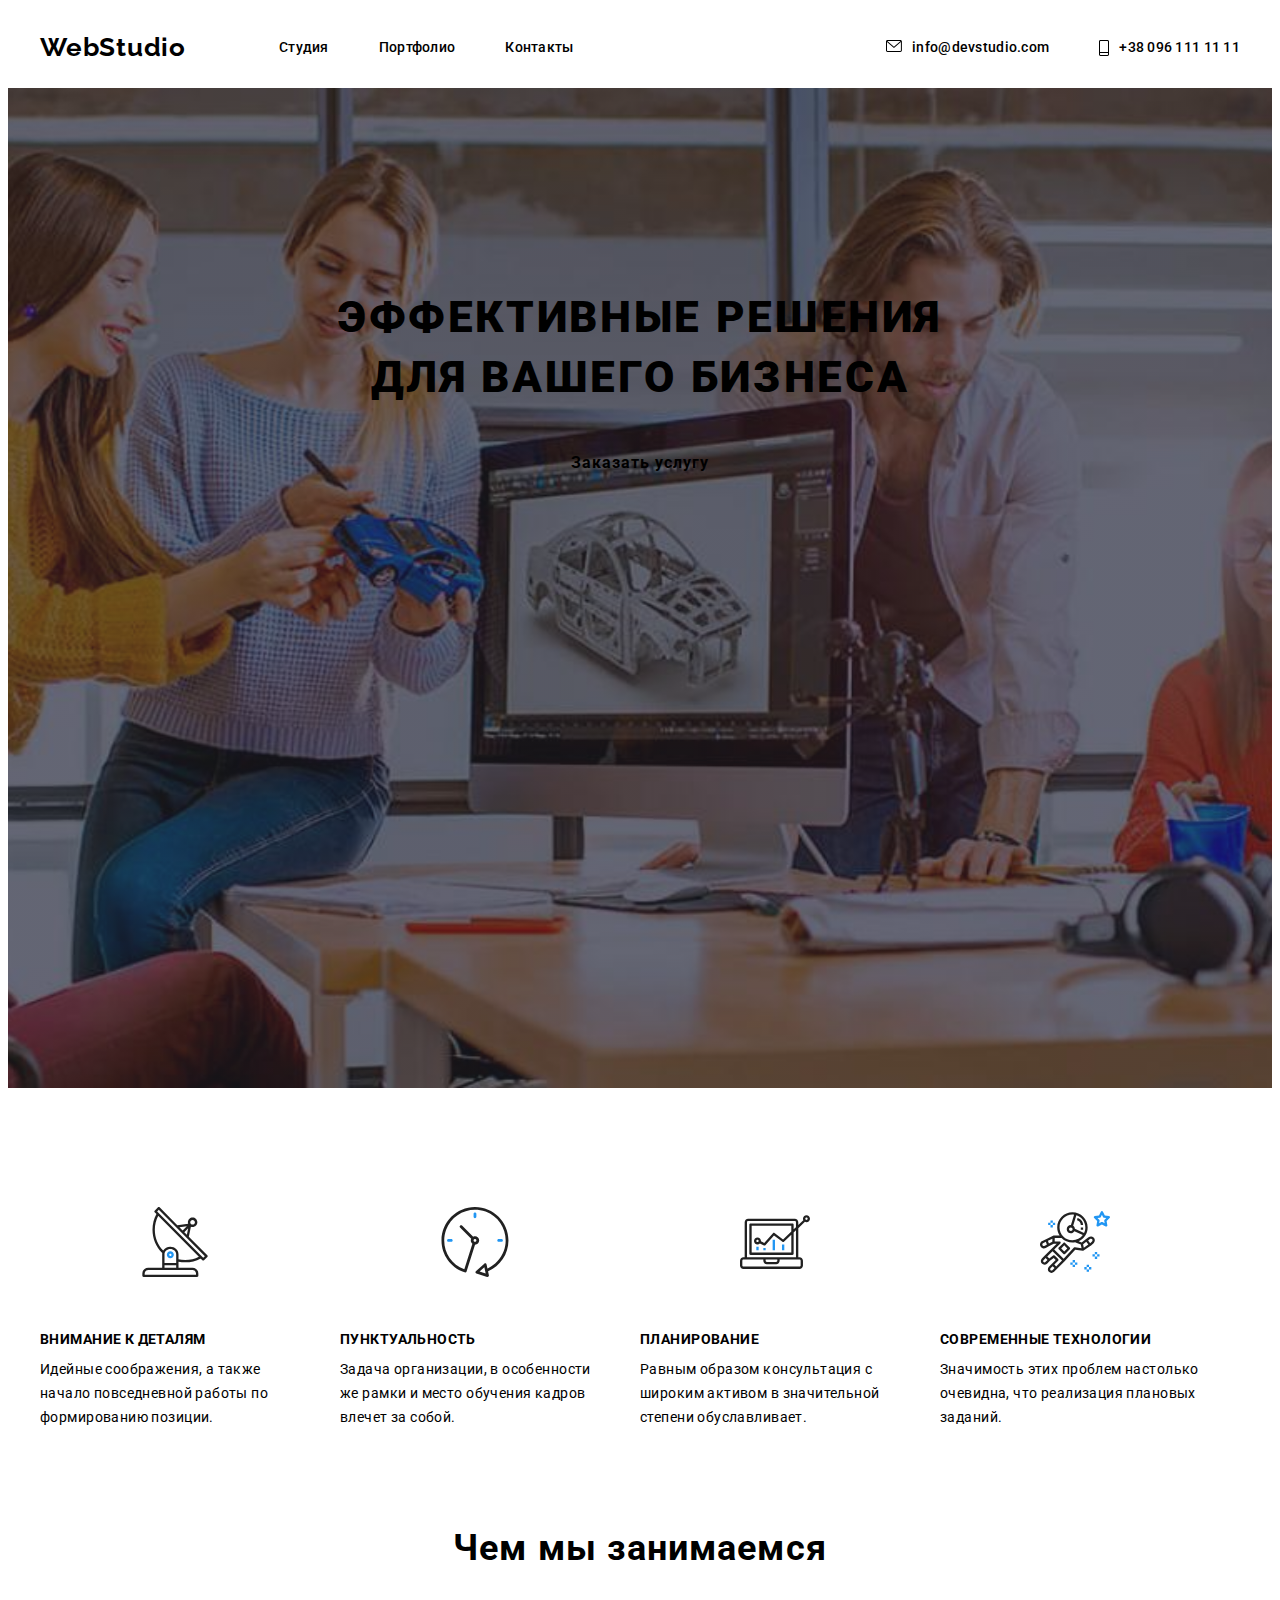
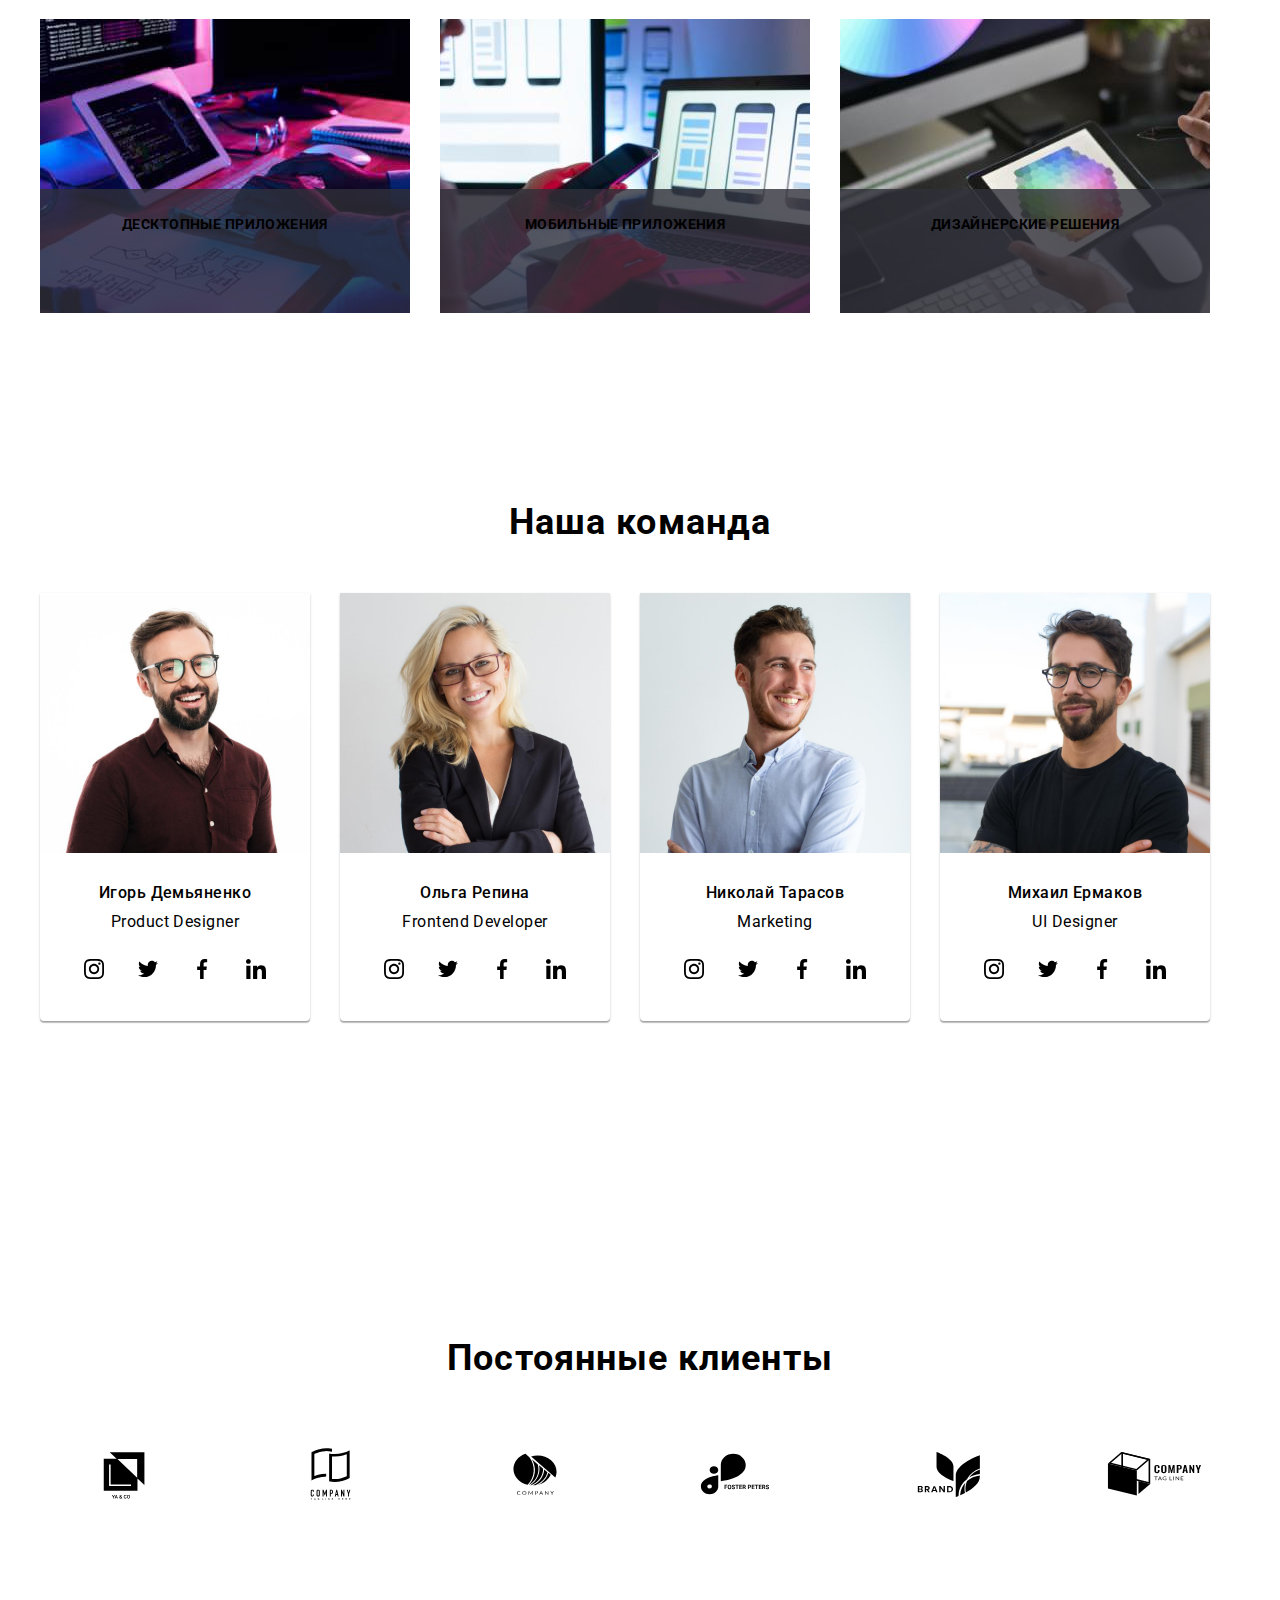
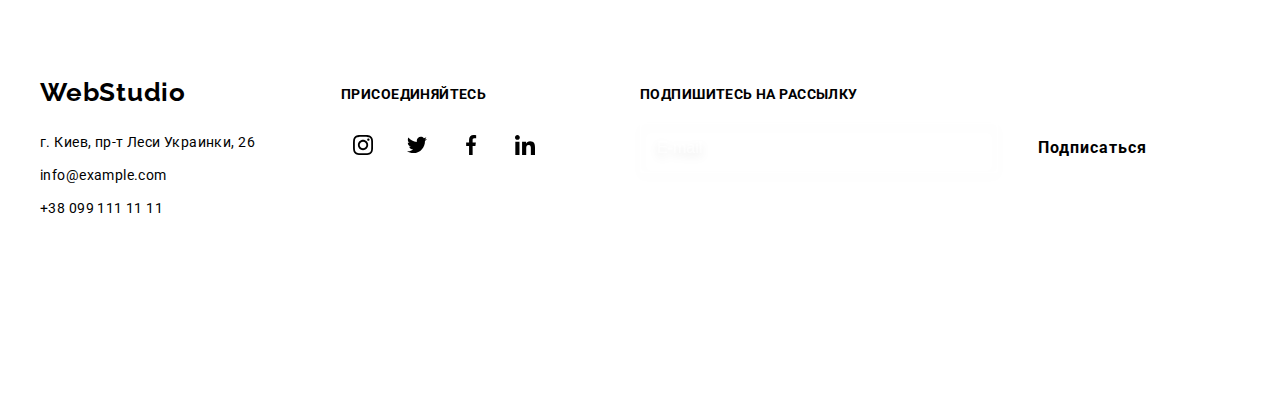
==== commit a8c3dae3: "Update index.html" ====
--- a/index.html
+++ b/index.html
@@ -15,6 +15,7 @@
       
     <link rel="stylesheet" href="./css/reset.css">
     <link rel="stylesheet" href="./css/styles.css" />
+    <link rel="stylesheet" href="./css/main.css">
 </head>
 <body>
     <!--Верхня лінія-->
--- a/css/styles.css
+++ b/css/styles.css
@@ -1,4 +1,4 @@
-:root {
+/* :root {
 	--accent-color: #2196f3;
 	--second-logo-color: #000000;
 	--main-color: #ffffff;
@@ -13,7 +13,7 @@
 	--line-color: #ececec;
 	--icon-color: #afb1b8;
 	--timing-function: cubic-bezier(0.4, 0, 0.2, 1);
-}
+} */
 
 body {
 	font-family: Roboto, sans-serif;
@@ -70,7 +70,6 @@
 	letter-spacing: 0.02em;
 	color: var(--second-color);
 	text-decoration: inherit;
-	
 }
 
 .nav__link::after {
@@ -83,10 +82,10 @@
 	width: 100%;
 	height: 5px;
 	border-radius: 2px;
-	
+
 	background: var(--accent-color);
 	opacity: 0;
-	transition: opacity 250ms var(--timing-function); 
+	transition: opacity 250ms var(--timing-function);
 }
 .nav__link:hover,
 .nav__link:focus {
@@ -95,7 +94,7 @@
 
 .nav__link--current::after {
 	opacity: 1;
-	}
+}
 
 .nav__link--current {
 	color: var(--accent-color);
@@ -155,7 +154,6 @@
 .auth__link:focus .auth__icon {
 	fill: var(--accent-color);
 }
-
 
 /*------- Шапка--------- */
 
@@ -215,8 +213,7 @@
 	border-style: none;
 	outline: none;
 
-	transition-property: background-color;
-	border-radius;
+	transition-property: background-color, border-radius;
 	transition-duration: 250ms;
 	transition-timing-function: var(--timing-function);
 
@@ -308,13 +305,13 @@
 	padding-bottom: 27px;
 	background-color: rgba(47, 48, 58, 0.8);
 	font-weight: 700;
-    font-size: 14px;
-    line-height: 1,14;
-    text-align: center;
-    letter-spacing: 0.03em;
-    text-transform: uppercase;
-
-    color: var(--main-color);
+	font-size: 14px;
+	line-height: 1, 14;
+	text-align: center;
+	letter-spacing: 0.03em;
+	text-transform: uppercase;
+
+	color: var(--main-color);
 }
 /*--------Наша команда--------*/
 
@@ -451,7 +448,6 @@
 	color: var(--main-color);
 }
 
-
 .footer__location {
 	display: block;
 	margin-bottom: 9px;
@@ -533,7 +529,6 @@
 	color: var(--main-color);
 }
 
-
 .slogan__link {
 	background: rgba(255, 255, 255, 0.1);
 }
@@ -544,14 +539,13 @@
 .footer__fild {
 	width: 570px;
 	height: 86px;
-    margin-top: 12px;
+	margin-top: 12px;
 	margin-left: 93px;
 }
 
 .footer__wrap {
-    display: flex;
-    justify-content: space-between;
-
+	display: flex;
+	justify-content: space-between;
 }
 .footer__input {
 	width: 358px;
@@ -559,19 +553,19 @@
 	padding: 15px 16px;
 	background-color: var(--foot-bg-color);
 	border: 1px solid rgba(255, 255, 255, 0.3);
-    box-sizing: border-box;
-    filter: drop-shadow(0px 4px 4px rgba(0, 0, 0, 0.15));
-    border-radius: 4px;
+	box-sizing: border-box;
+	filter: drop-shadow(0px 4px 4px rgba(0, 0, 0, 0.15));
+	border-radius: 4px;
 	color: var(--main-color);
 }
 .footer__input::placeholder {
 	width: 47px;
 	height: 20px;
 	font-weight: normal;
-    font-size: 16px;
-    line-height: 1.25;
-
-    color: rgba(255, 255, 255, 0.6);
+	font-size: 16px;
+	line-height: 1.25;
+
+	color: rgba(255, 255, 255, 0.6);
 }
 .footer__btn {
 	display: flex;
@@ -581,18 +575,18 @@
 	height: 50px;
 	padding: 10px 28px;
 	background: var(--accent-color);
-    border-radius: 4px;
+	border-radius: 4px;
 	border-style: none;
-	
-    font-weight: 700;
-    font-size: 16px;
-    line-height: 1.87;
-
-    letter-spacing: 0.06em;
-
-    color: var(--main-color);
-
-	transition-property: background-color; border-radius;
+
+	font-weight: 700;
+	font-size: 16px;
+	line-height: 1.87;
+
+	letter-spacing: 0.06em;
+
+	color: var(--main-color);
+
+	transition-property: background-color, border-radius;
 	transition-duration: 250ms;
 	transition-timing-function: var(--timing-function);
 }
@@ -600,7 +594,7 @@
 .footer__btn:focus {
 	background-color: var(--btn-hover-color);
 	border-radius: 0;
-	}
+}
 /*------------Портфоліо------------*/
 
 .filter {
@@ -618,7 +612,7 @@
 	border-style: none;
 	padding: 6px 22px;
 
-	transition-property: background; color; box-shadow; border-radius;
+	transition-property: background, color, box-shadow, border-radius;
 	transition-duration: 250ms;
 	transition-timing-function: var(--timing-function);
 
@@ -651,7 +645,7 @@
 .project__item {
 	margin-right: 30px;
 	flex-basis: calc(100% / 3 - 30px);
-	}
+}
 
 .project__item:not(:nth-last-child(-n + 3)) {
 	margin-bottom: 30px;
@@ -700,7 +694,6 @@
 .project__wrap {
 	position: relative;
 	overflow: hidden;
-	
 }
 
 .project__item:hover .project__content {
@@ -717,14 +710,13 @@
 	padding-left: 24px;
 	background-color: rgba(33, 150, 243, 0.9);
 	font-weight: normal;
-    font-size: 18px;
-    line-height: 1,56;
-    letter-spacing: 0.03em;
-
-    color: var(--main-color);
+	font-size: 18px;
+	line-height: 1, 56;
+	letter-spacing: 0.03em;
+
+	color: var(--main-color);
 	transform: translateY(100%);
 	transition: transform 250ms var(--timing-function);
-
 }
 
 /*------Бекдроп-------*/
@@ -735,7 +727,6 @@
 	height: 100vh;
 	background-color: rgba(0, 0, 0, 0.1);
 	transition: opacity 1000ms, visibility 1000ms;
-
 }
 .backdrop.is-hidden {
 	visibility: hidden;
@@ -754,13 +745,14 @@
 	border-radius: 4px;
 	box-shadow: 0px 1px 3px rgba(0, 0, 0, 0.12), 0px 1px 1px rgba(0, 0, 0, 0.14), 0px 2px 1px rgba(0, 0, 0, 0.2);
 	opacity: 1;
-	transition: transform 250ms var(--timing-function), scale 250ms var(--timing-function), opasity 250ms var(--timing-function);
-	
+	transition: transform 250ms var(--timing-function), scale 250ms var(--timing-function),
+		opasity 250ms var(--timing-function);
 }
 
 .backdrop.is-hidden .modal {
 	transform: translate(-50%, 100%) scale(0.1);
-	transition: transform 250ms var(--timing-function), scale 250ms var(--timing-function), opasity 250ms var(--timing-function);
+	transition: transform 250ms var(--timing-function), scale 250ms var(--timing-function),
+		opasity 250ms var(--timing-function);
 	opacity: 0;
 }
 .modal__close {
@@ -783,22 +775,22 @@
 	transition-timing-function: var(--timing-function);
 }
 .modal__close:hover .modal__end,
-.modal__close:focus .modal__end{
+.modal__close:focus .modal__end {
 	fill: var(--accent-color);
 }
 .modal__title {
-margin-bottom: 12px;
-font-weight: 700;
-font-size: 20px;
-line-height: 1.15;
-text-align: center;
-letter-spacing: 0.03em;
-
-color: var(--second-color) ;
+	margin-bottom: 12px;
+	font-weight: 700;
+	font-size: 20px;
+	line-height: 1.15;
+	text-align: center;
+	letter-spacing: 0.03em;
+
+	color: var(--second-color);
 }
 .modal__field {
-margin-bottom: 10px;
-position: relative;
+	margin-bottom: 10px;
+	position: relative;
 }
 .modal__field--last {
 	display: flex;
@@ -810,7 +802,7 @@
 	height: 40px;
 	border: 1px solid rgba(33, 33, 33, 0.2);
 	box-sizing: border-box;
-    border-radius: 4px;
+	border-radius: 4px;
 	padding: 11px;
 	padding-left: 32px;
 	color: var(--second-color);
@@ -835,8 +827,8 @@
 	height: 120px;
 	border: 1px solid rgba(33, 33, 33, 0.2);
 	box-sizing: border-box;
-    border-radius: 4px;
-    padding: 12px 16px;
+	border-radius: 4px;
+	padding: 12px 16px;
 	color: var(--second-color);
 	outline: none;
 	resize: none;
@@ -847,20 +839,20 @@
 }
 .modal__comment::placeholder {
 	font-weight: normal;
-    font-size: 12px;
-    line-height: 1.17;
-    letter-spacing: 0.01em;
-
-    color: rgba(117, 117, 117, 0.5);
+	font-size: 12px;
+	line-height: 1.17;
+	letter-spacing: 0.01em;
+
+	color: rgba(117, 117, 117, 0.5);
 }
 .modal__text {
 	margin-bottom: 4px;
-    font-weight: normal;
-    font-size: 12px;
-    line-height: 1.17;
-    letter-spacing: 0.01em;
-
-    color: var(--text-color);
+	font-weight: normal;
+	font-size: 12px;
+	line-height: 1.17;
+	letter-spacing: 0.01em;
+
+	color: var(--text-color);
 }
 .modal__icon {
 	position: absolute;
@@ -871,31 +863,30 @@
 	transition-property: fill;
 	transition-duration: 250ms;
 	transition-timing-function: var(--timing-function);
-	
 }
 .modal__consent {
-    display: flex;
+	display: flex;
 	justify-content: center;
 	vertical-align: middle;
 	font-weight: normal;
-    font-size: 14px;
-    line-height: 1.71;
-    letter-spacing: 0.03em;
-
-    color: var(--text-color);
+	font-size: 14px;
+	line-height: 1.71;
+	letter-spacing: 0.03em;
+
+	color: var(--text-color);
 }
 .modal__consent:hover .modal__tick,
 .modal__consent:focus .modal__tick {
-    border: 2px solid var(--accent-color);
-}
-.visually-hidden{
+	border: 2px solid var(--accent-color);
+}
+.visually-hidden {
 	position: absolute;
 	width: 1px;
 	height: 1px;
 	margin: -1px;
 	border: 0;
 	padding: 0;
-	clip: rect(0 0 0 0 );
+	clip: rect(0 0 0 0);
 	overflow: hidden;
 }
 
@@ -911,12 +902,12 @@
 	display: flex;
 	align-items: center;
 	justify-content: center;
-	
+
 	transition-property: border;
 	transition-duration: 250ms;
 	transition-timing-function: var(--timing-function);
 }
-	
+
 .modal__checkbox:checked + .modal__consent .modal__tick {
 	background-color: var(--accent-color);
 	border: none;
@@ -935,26 +926,25 @@
 	height: 50px;
 	background-color: var(--accent-color);
 	box-shadow: 0px 4px 4px rgba(0, 0, 0, 0.15);
-    border-radius: 4px;
+	border-radius: 4px;
 	border-style: none;
-	
-    font-weight: 700;
-    font-size: 16px;
-    line-height: 1.87;
-    letter-spacing: 0.06em;
-
-    color: var(--main-color);
-
-	display: flex;
-    align-items: center;
-    justify-content: center;
+
+	font-weight: 700;
+	font-size: 16px;
+	line-height: 1.87;
+	letter-spacing: 0.06em;
+
+	color: var(--main-color);
+
+	display: flex;
+	align-items: center;
+	justify-content: center;
 
 	transition-property: background-color;
 	transition-duration: 250ms;
 	transition-timing-function: var(--timing-function);
-	
 }
 .modal__send:hover,
 .modal__send:focus {
 	background-color: var(--btn-hover-color);
-	}+}
--- a/css/main.css
+++ b/css/main.css
@@ -0,0 +1 @@
+/* No CSS *//*# sourceMappingURL=main.css.map */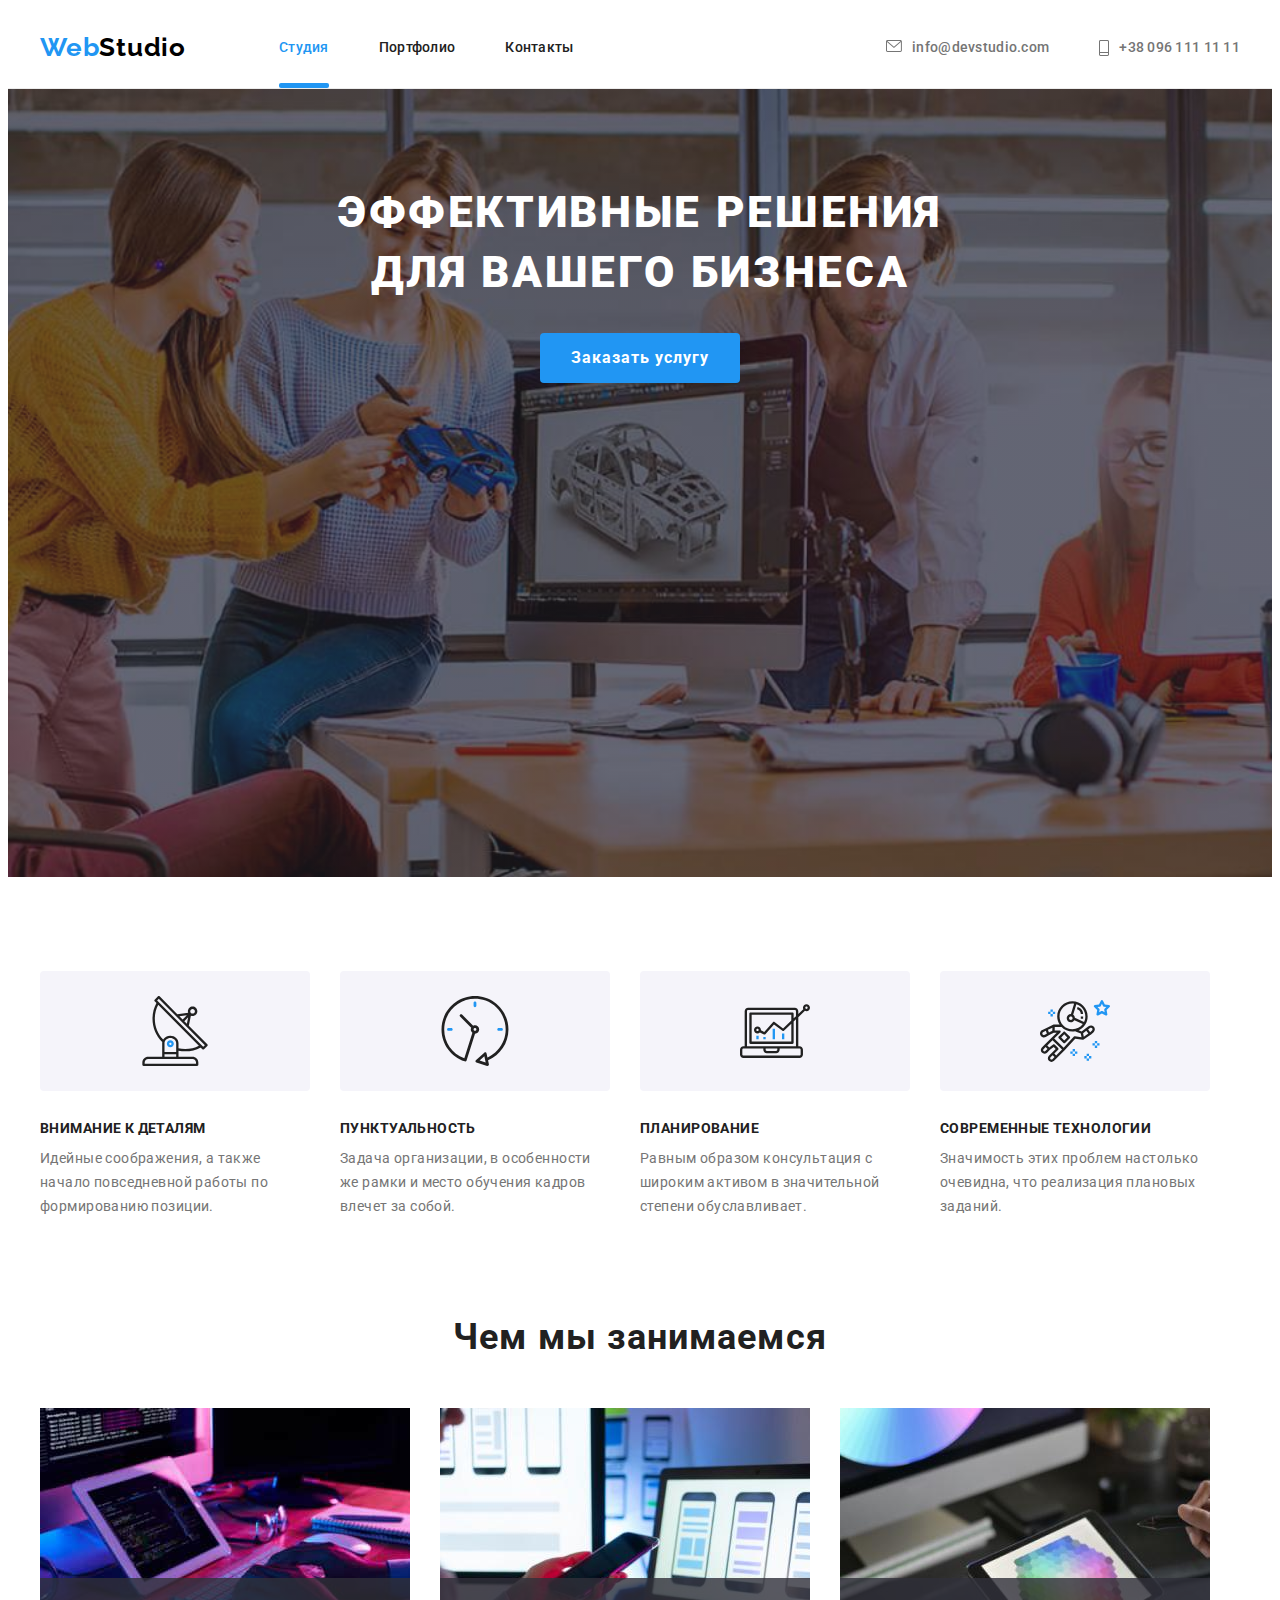
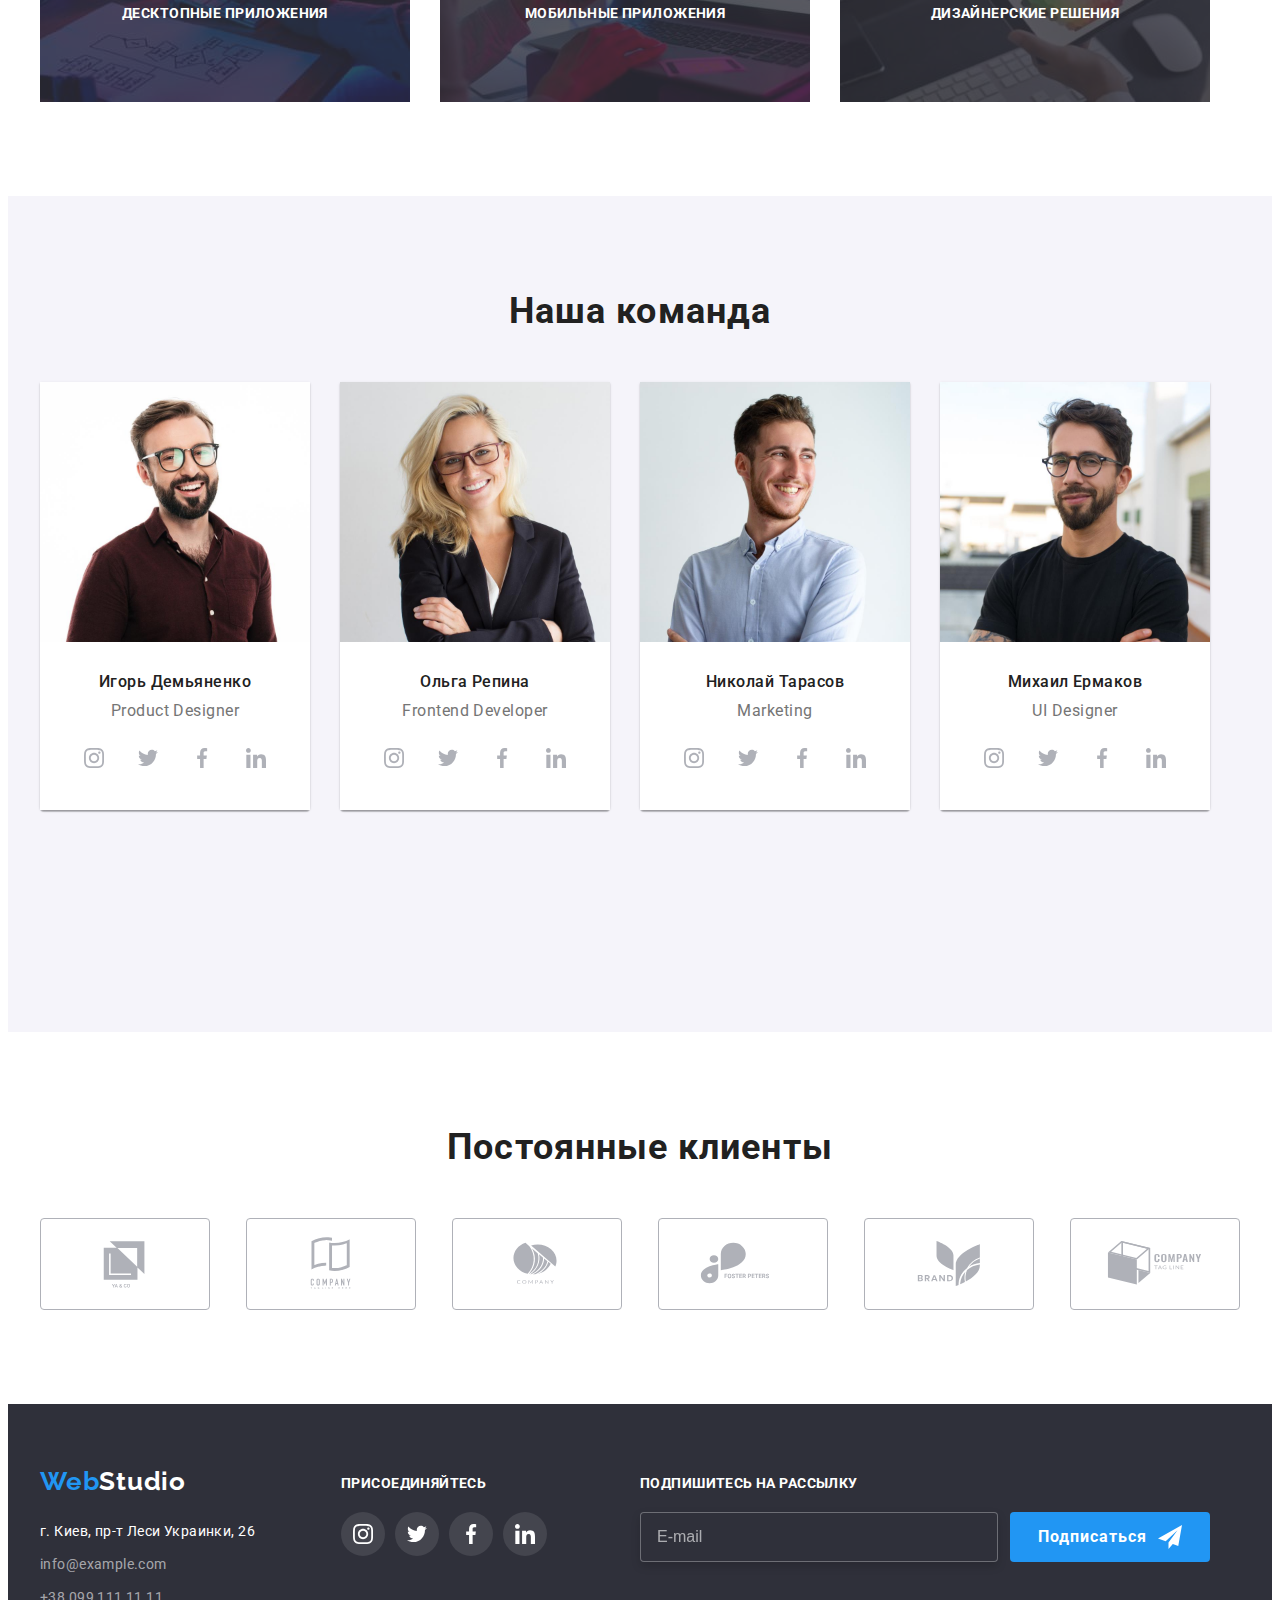
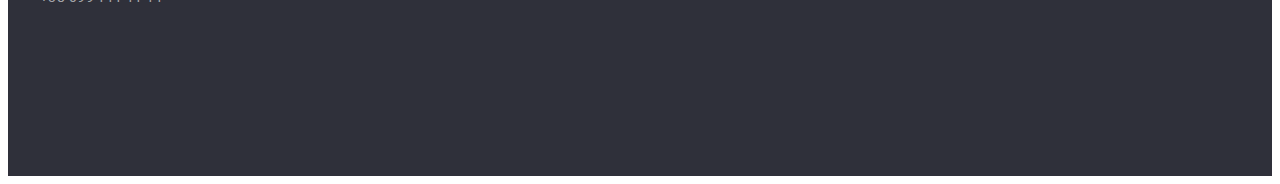
==== commit ece114b8: "Update index.html" ====
--- a/index.html
+++ b/index.html
@@ -14,14 +14,13 @@
             crossorigin="anonymous" referrerpolicy="no-referrer" />
       
     <link rel="stylesheet" href="./css/reset.css">
-    <link rel="stylesheet" href="./css/styles.css" />
     <link rel="stylesheet" href="./css/main.css">
 </head>
 <body>
-    <!--Верхня лінія-->
+    <!--Header-->
     <header>
         <div class="header container">
-        <a href="" class="container__logo">Web<span class="header__logo">Studio</span>
+        <a href="" class="logo">Web<span class="header__logo">Studio</span>
         </a>
             
         <nav>
@@ -61,13 +60,13 @@
         </header>
 
     <main>
-        <!--Шапка-->
+        <!--Hero-->
         <section class="hero section">
             <h1 class="hero__title">Эффективные решения для вашего бизнеса</h1>
             <button data-modal-open class="hero__btn" type="button">Заказать услугу</button>
             </section>
         
-        <!--Особливості-->
+        <!--Features-->
         <section class="features section">
             <div class="container">
             <h2 hidden>Особенности</h2>
@@ -112,7 +111,7 @@
                 </ul>
                 </div>
         </section>       
-        <!--Чим ми займаємось-->
+        <!--About-->
         <section class="about section">
             <div class="container">
             <h2 class="about__title">Чем мы занимаемся</h2>
@@ -133,7 +132,7 @@
             </div>
         </section>
 
-        <!--Наша команда-->
+        <!--Team-->
         <section class="team section">
             <div class="container">
             <h2 class="team__title">Наша команда</h2>
@@ -290,7 +289,7 @@
             </ul>
             </div>
         </section>
-        <!--Постійні клієнти-->
+        <!--Client-->
         <section class="client section">
             <div class="container">
                 <h2 class="client__title">Постоянные клиенты</h2>
@@ -344,11 +343,11 @@
         </section>
     </main>
     
-    <!--Підвал-->
+    <!--Footer-->
     <footer>
         <div class="footer container">
             <div>
-                <a href="" class="container__logo">Web<span class="footer__logo">Studio</span>
+                <a href="" class="logo">Web<span class="footer__logo">Studio</span>
                 </a>
                     <address>
                         <div class="footer__address">
@@ -414,7 +413,7 @@
         </div>
     </footer>
 
-    <!------Бекдроп------->
+    <!------Backdrop------->
     <div class="backdrop is-hidden" data-modal>
         <div class="modal">
             <button data-modal-close class="modal__close">
--- a/css/main.css
+++ b/css/main.css
@@ -1 +1,976 @@
-/* No CSS *//*# sourceMappingURL=main.css.map */+p,
+h1,
+h2,
+h3,
+h4,
+h5,
+h6 {
+  margin: 0;
+}
+
+ul {
+  margin: 0;
+  padding: 0;
+  list-style: none;
+}
+
+a {
+  text-decoration: none;
+}
+
+button {
+  cursor: pointer;
+  font-family: inherit;
+}
+
+body {
+  font-family: Roboto, sans-serif;
+  background-color: var(--main-color);
+  color: var(--text-color);
+}
+
+ul {
+  list-style: none;
+  padding: 0;
+}
+
+ul,
+li,
+nav,
+span {
+  display: inline-block;
+}
+
+img {
+  display: block;
+  max-width: 100%;
+  height: auto;
+}
+
+header {
+  min-height: 80px;
+  border-bottom: 1px solid #ececec;
+}
+
+.logo {
+  font-family: Raleway;
+  font-style: normal;
+  font-weight: 700;
+  font-size: 26px;
+  line-height: 1.38;
+  letter-spacing: 0.03em;
+  text-decoration: inherit;
+  margin-right: 93px;
+  color: #2196f3;
+}
+
+.header__logo {
+  color: #000000;
+}
+
+.nav__link {
+  outline: none;
+  position: relative;
+  display: block;
+  padding-top: 32px;
+  padding-bottom: 32px;
+  transition-property: color;
+  transition-duration: 250ms;
+  transition-timing-function: cubic-bezier(0.4, 0, 0.2, 1);
+  font-weight: 500;
+  font-size: 14px;
+  line-height: 1.14;
+  letter-spacing: 0.02em;
+  color: #212121;
+  text-decoration: inherit;
+}
+
+.nav__link::after {
+  position: absolute;
+  left: 0px;
+  bottom: 0px;
+  content: "";
+  display: block;
+  width: 100%;
+  height: 5px;
+  border-radius: 2px;
+  background: #2196f3;
+  opacity: 0;
+  transition: opacity 250ms cubic-bezier(0.4, 0, 0.2, 1);
+}
+
+.nav__link:hover,
+.nav__link:focus {
+  color: #2196f3;
+}
+
+.nav__link--current::after {
+  opacity: 1;
+}
+
+.nav__link--current {
+  color: #2196f3;
+}
+
+.nav {
+  display: flex;
+}
+
+.nav__item:not(:last-child) {
+  margin-right: 50px;
+}
+
+.nav__item {
+  display: block;
+}
+
+.header {
+  align-items: center;
+  display: flex;
+}
+
+.auth {
+  display: flex;
+  margin-left: auto;
+}
+
+.auth__item + .auth__item {
+  margin-left: 50px;
+}
+
+.auth__link {
+  display: flex;
+  transition-property: color;
+  transition-duration: 250ms;
+  transition-timing-function: cubic-bezier(0.4, 0, 0.2, 1);
+  font-weight: 500;
+  font-size: 14px;
+  line-height: 1.14;
+  letter-spacing: 0.02em;
+  text-decoration: inherit;
+  color: #757575;
+  outline: none;
+}
+
+.auth__link:hover,
+.auth__link:focus {
+  color: #2196f3;
+}
+
+.auth__icon {
+  transition-property: fill;
+  transition-duration: 250ms;
+  transition-timing-function: cubic-bezier(0.4, 0, 0.2, 1);
+  fill: #757575;
+  align-content: center;
+  margin-right: 10px;
+}
+
+.auth__link:hover .auth__icon,
+.auth__link:focus .auth__icon {
+  fill: #2196f3;
+}
+
+.hero {
+  min-height: 600px;
+  max-width: 1600px;
+  margin-left: auto;
+  margin-right: auto;
+  padding-top: 200px;
+  padding-bottom: 200px;
+  background-color: #212121;
+  background-image: linear-gradient(to right, rgba(47, 48, 58, 0.4), rgba(47, 48, 58, 0.4)), url(../images/Img14.jpg);
+  background-repeat: no-repeat;
+  background-size: cover;
+  background-position: center;
+}
+
+.hero__title {
+  width: 696px;
+  height: 120px;
+  font-weight: 900;
+  font-size: 44px;
+  line-height: 1.36;
+  text-align: center;
+  letter-spacing: 0.06em;
+  text-transform: uppercase;
+  margin-left: auto;
+  margin-right: auto;
+  margin-bottom: 30px;
+  color: #ffffff;
+}
+
+.hero__btn {
+  display: block;
+  align-items: center;
+  text-align: center;
+  margin-left: auto;
+  margin-right: auto;
+  width: 200px;
+  height: 50px;
+  border-radius: 4px;
+  border-style: none;
+  outline: none;
+  transition-property: background-color, border-radius;
+  transition-duration: 250ms;
+  transition-timing-function: cubic-bezier(0.4, 0, 0.2, 1);
+  font-family: inherit;
+  font-style: normal;
+  font-weight: 700;
+  font-size: 16px;
+  line-height: 1.87;
+  letter-spacing: 0.06em;
+  color: #ffffff;
+  background-color: #2196f3;
+}
+
+.hero__btn:hover,
+.hero__btn:focus {
+  background-color: #188ce8;
+  border-radius: 0;
+}
+
+.container {
+  width: 1200px;
+  padding-left: 15px;
+  padding-right: 15px;
+  margin: 0 auto;
+}
+
+.section {
+  padding-top: 94px;
+  padding-bottom: 94px;
+}
+
+.features {
+  padding-bottom: 0;
+}
+
+.features__list {
+  display: flex;
+}
+
+.features__item:not(:last-child) {
+  margin-right: 30px;
+}
+
+.features__wrap {
+  display: flex;
+  width: 270px;
+  height: 120px;
+  background-color: #f5f4fa;
+  border-radius: 4px;
+  margin-bottom: 30px;
+  align-items: center;
+  justify-content: center;
+}
+
+.features__title {
+  margin-bottom: 10px;
+  font-weight: 700;
+  font-size: 14px;
+  line-height: 1.14;
+  letter-spacing: 0.03em;
+  text-transform: uppercase;
+  color: #212121;
+}
+
+.features__text {
+  width: 270px;
+  min-height: 75px;
+  font-size: 14px;
+  line-height: 1.71;
+  letter-spacing: 0.03em;
+  color: #757575;
+}
+
+.about__list {
+  display: flex;
+}
+
+.about__title,
+.team__title,
+.client__title {
+  margin-bottom: 50px;
+  font-weight: 700;
+  font-size: 36px;
+  line-height: 1.17;
+  text-align: center;
+  letter-spacing: 0.03em;
+  color: #212121;
+}
+
+.about__item {
+  position: relative;
+}
+
+.about__item:not(:last-child) {
+  margin-right: 30px;
+}
+
+.about__label {
+  position: absolute;
+  left: 0;
+  bottom: 0;
+  width: 100%;
+  height: 70px;
+  padding-top: 27px;
+  padding-bottom: 27px;
+  background-color: rgba(47, 48, 58, 0.8);
+  font-weight: 700;
+  font-size: 14px;
+  line-height: 1, 14;
+  text-align: center;
+  letter-spacing: 0.03em;
+  text-transform: uppercase;
+  color: #ffffff;
+}
+
+.team {
+  background-color: #f5f4fa;
+  min-height: 648px;
+}
+
+.team__list {
+  display: flex;
+}
+
+.team__item:not(:last-child) {
+  margin-right: 30px;
+}
+
+.team__item {
+  box-shadow: 0px 1px 3px rgba(0, 0, 0, 0.12), 0px 1px 1px rgba(0, 0, 0, 0.14), 0px 2px 1px rgba(0, 0, 0, 0.2);
+  border-radius: 0px 0px 4px 4px;
+}
+
+.team__card {
+  padding-top: 30px;
+  padding-bottom: 30px;
+  background-color: #ffffff;
+}
+
+.team__name {
+  margin-bottom: 10px;
+  font-weight: 500;
+  font-size: 16px;
+  line-height: 1.19;
+  text-align: center;
+  letter-spacing: 0.03em;
+  color: #212121;
+}
+
+.team__position {
+  margin-bottom: 16px;
+  font-size: 16px;
+  line-height: 1.19;
+  text-align: center;
+  letter-spacing: 0.03em;
+  color: #757575;
+}
+
+.social {
+  display: flex;
+  justify-content: center;
+}
+
+.social__item {
+  width: 44px;
+  height: 44px;
+}
+
+.social__item:nth-child(n + 2) {
+  margin-left: 10px;
+}
+
+.social__link {
+  width: 100%;
+  height: 100%;
+  display: block;
+  transition-property: background-color;
+  transition-duration: 250ms;
+  transition-timing-function: cubic-bezier(0.4, 0, 0.2, 1);
+  background-color: #ffffff;
+  border-radius: 50%;
+  display: flex;
+  align-items: center;
+  justify-content: center;
+  outline: none;
+}
+
+.social__link:hover,
+.social__link:focus {
+  background-color: #2196f3;
+}
+
+.social__icon {
+  transition-property: fill;
+  transition-duration: 250ms;
+  transition-timing-function: cubic-bezier(0.4, 0, 0.2, 1);
+  fill: #afb1b8;
+}
+
+.social__link:hover .social__icon,
+.social__link:focus .social__icon {
+  fill: main-color;
+}
+
+.client__list {
+  display: flex;
+  justify-content: space-between;
+}
+
+.client__link {
+  display: flex;
+  justify-content: center;
+  width: 170px;
+  height: 92px;
+  border: 1px solid #afb1b8;
+  box-sizing: border-box;
+  border-radius: 4px;
+  align-items: center;
+  outline: none;
+  transition-property: border;
+  transition-duration: 250ms;
+  transition-timing-function: cubic-bezier(0.4, 0, 0.2, 1);
+}
+
+.client__link:hover,
+.client__link:focus {
+  border: 1px solid #2196f3;
+}
+
+.client__link:hover .client__icon,
+.client__link:focus .client__icon {
+  fill: #2196f3;
+}
+
+.client__icon {
+  display: flex;
+  transition-property: fill;
+  transition-duration: 250ms;
+  transition-timing-function: cubic-bezier(0.4, 0, 0.2, 1);
+  fill: #afb1b8;
+}
+
+footer {
+  background-color: #2f303a;
+  min-height: 252px;
+  padding-top: 60px;
+  padding-bottom: 60px;
+}
+
+.footer {
+  display: flex;
+}
+
+.footer__logo {
+  color: #ffffff;
+}
+
+.footer__location {
+  display: block;
+  margin-bottom: 9px;
+  transition-property: color;
+  transition-duration: 250ms;
+  transition-timing-function: cubic-bezier(0.4, 0, 0.2, 1);
+  font-style: normal;
+  font-weight: normal;
+  font-size: 14px;
+  line-height: 1.71;
+  letter-spacing: 0.03em;
+  text-decoration: inherit;
+  color: #ffffff;
+  outline: none;
+}
+
+.footer__mail {
+  display: block;
+  margin-bottom: 9px;
+  transition-property: color;
+  transition-duration: 250ms;
+  transition-timing-function: cubic-bezier(0.4, 0, 0.2, 1);
+  font-style: normal;
+  font-weight: normal;
+  font-size: 14px;
+  line-height: 1.71;
+  letter-spacing: 0.03em;
+  text-decoration: inherit;
+  color: #ffffff96;
+  outline: none;
+}
+
+.footer__tel {
+  display: block;
+  transition-property: color;
+  transition-duration: 250ms;
+  transition-timing-function: cubic-bezier(0.4, 0, 0.2, 1);
+  font-style: normal;
+  font-weight: normal;
+  font-size: 14px;
+  line-height: 1.71;
+  letter-spacing: 0.03em;
+  text-decoration: inherit;
+  color: #ffffff96;
+  outline: none;
+}
+
+.footer__location:hover,
+.footer__mail:hover,
+.footer__tel:hover,
+.footer__location:focus,
+.footer__mail:focus,
+.footer__tel:focus {
+  color: #2196f3;
+}
+
+.footer__address {
+  display: flex;
+  flex-wrap: wrap;
+  width: 231px;
+  margin-top: 20px;
+  margin-right: 70px;
+}
+
+.footer__slogan {
+  margin-top: 12px;
+}
+
+.footer__text {
+  min-width: 145px;
+  height: 16px;
+  font-weight: 700;
+  font-size: 14px;
+  line-height: 1.14;
+  letter-spacing: 0.03em;
+  text-transform: uppercase;
+  margin-bottom: 20px;
+  color: #ffffff;
+}
+
+.slogan__link {
+  background: rgba(255, 255, 255, 0.1);
+}
+
+.footer__icon {
+  fill: #ffffff;
+}
+
+.footer__fild {
+  width: 570px;
+  height: 86px;
+  margin-top: 12px;
+  margin-left: 93px;
+}
+
+.footer__wrap {
+  display: flex;
+  justify-content: space-between;
+}
+
+.footer__input {
+  width: 358px;
+  height: 50px;
+  padding: 15px 16px;
+  background-color: #2f303a;
+  border: 1px solid rgba(255, 255, 255, 0.3);
+  box-sizing: border-box;
+  filter: drop-shadow(0px 4px 4px rgba(0, 0, 0, 0.15));
+  border-radius: 4px;
+  color: #ffffff;
+}
+
+.footer__input::placeholder {
+  width: 47px;
+  height: 20px;
+  font-weight: normal;
+  font-size: 16px;
+  line-height: 1.25;
+  color: rgba(255, 255, 255, 0.6);
+}
+
+.footer__btn {
+  display: flex;
+  align-items: center;
+  justify-content: space-between;
+  width: 200px;
+  height: 50px;
+  padding: 10px 28px;
+  background: #2196f3;
+  border-radius: 4px;
+  border-style: none;
+  font-weight: 700;
+  font-size: 16px;
+  line-height: 1.87;
+  letter-spacing: 0.06em;
+  color: #ffffff;
+  transition-property: background-color, border-radius;
+  transition-duration: 250ms;
+  transition-timing-function: cubic-bezier(0.4, 0, 0.2, 1);
+}
+
+.footer__btn:hover,
+.footer__btn:focus {
+  background-color: #188ce8;
+  border-radius: 0;
+}
+
+.filter {
+  display: flex;
+  justify-content: center;
+  margin-left: auto;
+  margin-right: auto;
+  margin-bottom: 50px;
+}
+
+.filter__item:not(:last-child) {
+  margin-right: 8px;
+}
+
+.filter__btn {
+  border-style: none;
+  padding: 6px 22px;
+  transition-property: background, color, box-shadow, border-radius;
+  transition-duration: 250ms;
+  transition-timing-function: cubic-bezier(0.4, 0, 0.2, 1);
+  font-family: inherit;
+  font-style: normal;
+  font-weight: 500;
+  font-size: 16px;
+  line-height: 1.62;
+  text-align: center;
+  letter-spacing: 0.03em;
+  background: #f5f4fa;
+  color: #212121;
+  outline: none;
+}
+
+.filter__btn:hover,
+.filter__btn:focus {
+  background: #2196f3;
+  color: #ffffff;
+  box-shadow: 0px 3px 1px rgba(0, 0, 0, 0.1), 0px 1px 2px rgba(0, 0, 0, 0.08), 0px 2px 2px rgba(0, 0, 0, 0.12);
+  border-radius: 4px;
+}
+
+.project {
+  display: flex;
+  flex-wrap: wrap;
+  margin-right: -30px;
+}
+
+.project__item {
+  margin-right: 30px;
+  flex-basis: calc(100% / 3 - 30px);
+}
+
+.project__item:not(:nth-last-child(-n + 3)) {
+  margin-bottom: 30px;
+}
+
+.project__item:nth-child(3n) {
+  margin-right: 0;
+}
+
+.project__link {
+  display: block;
+  outline: none;
+  transition-property: box-shadow;
+  transition-duration: 250ms;
+  transition-timing-function: cubic-bezier(0.4, 0, 0.2, 1);
+}
+
+.project__link:hover,
+.project__link:focus {
+  box-shadow: 0px 1px 1px rgba(0, 0, 0, 0.12), 0px 4px 4px rgba(0, 0, 0, 0.06), 1px 4px 6px rgba(0, 0, 0, 0.16);
+}
+
+.project__title {
+  margin-bottom: 4px;
+  font-weight: bold;
+  font-size: 18px;
+  line-height: 2;
+  letter-spacing: 0.06em;
+  color: #212121;
+}
+
+.project__site {
+  font-style: normal;
+  font-weight: normal;
+  font-size: 16px;
+  line-height: 1.87;
+  letter-spacing: 0.03em;
+  text-decoration: inherit;
+  color: #757575;
+}
+
+.project__card {
+  background: #ffffff;
+  border: 1px solid #eeeeee;
+  box-sizing: border-box;
+  border-top: none;
+  padding-top: 20px;
+  padding-bottom: 20px;
+  padding-left: 24px;
+}
+
+.project__wrap {
+  position: relative;
+  overflow: hidden;
+}
+
+.project__item:hover .project__content {
+  transform: translateY(0);
+}
+
+.project__content {
+  position: absolute;
+  top: 0;
+  left: 0;
+  height: 100%;
+  padding-top: 63px;
+  padding-right: 24px;
+  padding-bottom: 63px;
+  padding-left: 24px;
+  background-color: rgba(33, 150, 243, 0.9);
+  font-weight: normal;
+  font-size: 18px;
+  line-height: 1, 56;
+  letter-spacing: 0.03em;
+  color: #ffffff;
+  transform: translateY(100%);
+  transition: transform 250ms cubic-bezier(0.4, 0, 0.2, 1);
+}
+
+.backdrop {
+  position: fixed;
+  top: 0;
+  width: 100vw;
+  height: 100vh;
+  background-color: rgba(0, 0, 0, 0.1);
+  transition: opacity 1000ms, visibility 1000ms;
+}
+
+.backdrop.is-hidden {
+  visibility: hidden;
+  opacity: 0;
+  pointer-events: none;
+}
+
+.modal {
+  position: absolute;
+  top: 50%;
+  left: 50%;
+  transform: translate(-50%, -50%) scale(1);
+  padding: 40px;
+  width: 528px;
+  min-height: 581px;
+  background-color: var(--main-color);
+  border-radius: 4px;
+  box-shadow: 0px 1px 3px rgba(0, 0, 0, 0.12), 0px 1px 1px rgba(0, 0, 0, 0.14), 0px 2px 1px rgba(0, 0, 0, 0.2);
+  opacity: 1;
+  transition: transform 250ms var(--timing-function), scale 250ms var(--timing-function), opasity 250ms var(--timing-function);
+}
+
+.backdrop.is-hidden .modal {
+  transform: translate(-50%, 100%) scale(0.1);
+  transition: transform 250ms var(--timing-function), scale 250ms var(--timing-function), opasity 250ms var(--timing-function);
+  opacity: 0;
+}
+
+.modal__close {
+  display: flex;
+  align-items: center;
+  justify-content: center;
+  position: absolute;
+  top: 8px;
+  right: 8px;
+  width: 30px;
+  height: 30px;
+  border: 1px solid rgba(0, 0, 0, 0.1);
+  border-radius: 50%;
+  border-style: none;
+  outline: none;
+  background-color: transparent;
+  transition-property: fill;
+  transition-duration: 250ms;
+  transition-timing-function: var(--timing-function);
+}
+
+.modal__close:hover .modal__end,
+.modal__close:focus .modal__end {
+  fill: var(--accent-color);
+}
+
+.modal__title {
+  margin-bottom: 12px;
+  font-weight: 700;
+  font-size: 20px;
+  line-height: 1.15;
+  text-align: center;
+  letter-spacing: 0.03em;
+  color: var(--second-color);
+}
+
+.modal__field {
+  margin-bottom: 10px;
+  position: relative;
+}
+
+.modal__field--last {
+  display: flex;
+  align-items: center;
+  margin-bottom: 30px;
+}
+
+.modal__input {
+  width: 100%;
+  height: 40px;
+  border: 1px solid rgba(33, 33, 33, 0.2);
+  box-sizing: border-box;
+  border-radius: 4px;
+  padding: 11px;
+  padding-left: 32px;
+  color: var(--second-color);
+  outline: none;
+  transition-property: border-color;
+  transition-duration: 250ms;
+  transition-timing-function: var(--timing-function);
+}
+
+.modal__input:hover,
+.modal__input:focus {
+  border-color: var(--accent-color);
+}
+
+.modal__input:hover + .modal__icon,
+.modal__input:focus + .modal__icon {
+  fill: var(--accent-color);
+}
+
+.modal__comment {
+  width: 100%;
+  height: 120px;
+  border: 1px solid rgba(33, 33, 33, 0.2);
+  box-sizing: border-box;
+  border-radius: 4px;
+  padding: 12px 16px;
+  color: var(--second-color);
+  outline: none;
+  resize: none;
+}
+
+.modal__comment:hover,
+.modal__comment:focus {
+  border-color: var(--accent-color);
+}
+
+.modal__comment::placeholder {
+  font-weight: normal;
+  font-size: 12px;
+  line-height: 1.17;
+  letter-spacing: 0.01em;
+  color: rgba(117, 117, 117, 0.5);
+}
+
+.modal__text {
+  margin-bottom: 4px;
+  font-weight: normal;
+  font-size: 12px;
+  line-height: 1.17;
+  letter-spacing: 0.01em;
+  color: var(--text-color);
+}
+
+.modal__icon {
+  position: absolute;
+  top: 50%;
+  left: 12px;
+  display: inline-block;
+  transition-property: fill;
+  transition-duration: 250ms;
+  transition-timing-function: var(--timing-function);
+}
+
+.modal__consent {
+  display: flex;
+  justify-content: center;
+  vertical-align: middle;
+  font-weight: normal;
+  font-size: 14px;
+  line-height: 1.71;
+  letter-spacing: 0.03em;
+  color: var(--text-color);
+}
+
+.modal__consent:hover .modal__tick,
+.modal__consent:focus .modal__tick {
+  border: 2px solid var(--accent-color);
+}
+
+.visually-hidden {
+  position: absolute;
+  width: 1px;
+  height: 1px;
+  margin: -1px;
+  border: 0;
+  padding: 0;
+  clip: rect(0 0 0 0);
+  overflow: hidden;
+}
+
+.modal__tick {
+  width: 16px;
+  height: 15px;
+  margin-right: 7px;
+  border: 2px solid var(--second-color);
+  border-radius: 2px;
+  position: relative;
+  top: 4px;
+  display: flex;
+  align-items: center;
+  justify-content: center;
+  transition-property: border;
+  transition-duration: 250ms;
+  transition-timing-function: var(--timing-function);
+}
+
+.modal__checkbox:checked + .modal__consent .modal__tick {
+  background-color: var(--accent-color);
+  border: none;
+  fill: var(--main-color);
+}
+
+.modal__policy {
+  text-decoration: underline;
+  color: var(--accent-color);
+  margin-left: 5px;
+}
+
+.modal__send {
+  margin-left: auto;
+  margin-right: auto;
+  width: 200px;
+  height: 50px;
+  background-color: var(--accent-color);
+  box-shadow: 0px 4px 4px rgba(0, 0, 0, 0.15);
+  border-radius: 4px;
+  border-style: none;
+  font-weight: 700;
+  font-size: 16px;
+  line-height: 1.87;
+  letter-spacing: 0.06em;
+  color: #ffffff;
+  display: flex;
+  align-items: center;
+  justify-content: center;
+  transition-property: background-color;
+  transition-duration: 250ms;
+  transition-timing-function: cubic-bezier(0.4, 0, 0.2, 1);
+}
+
+.modal__send:hover,
+.modal__send:focus {
+  background-color: #188ce8;
+}
+/*# sourceMappingURL=main.css.map */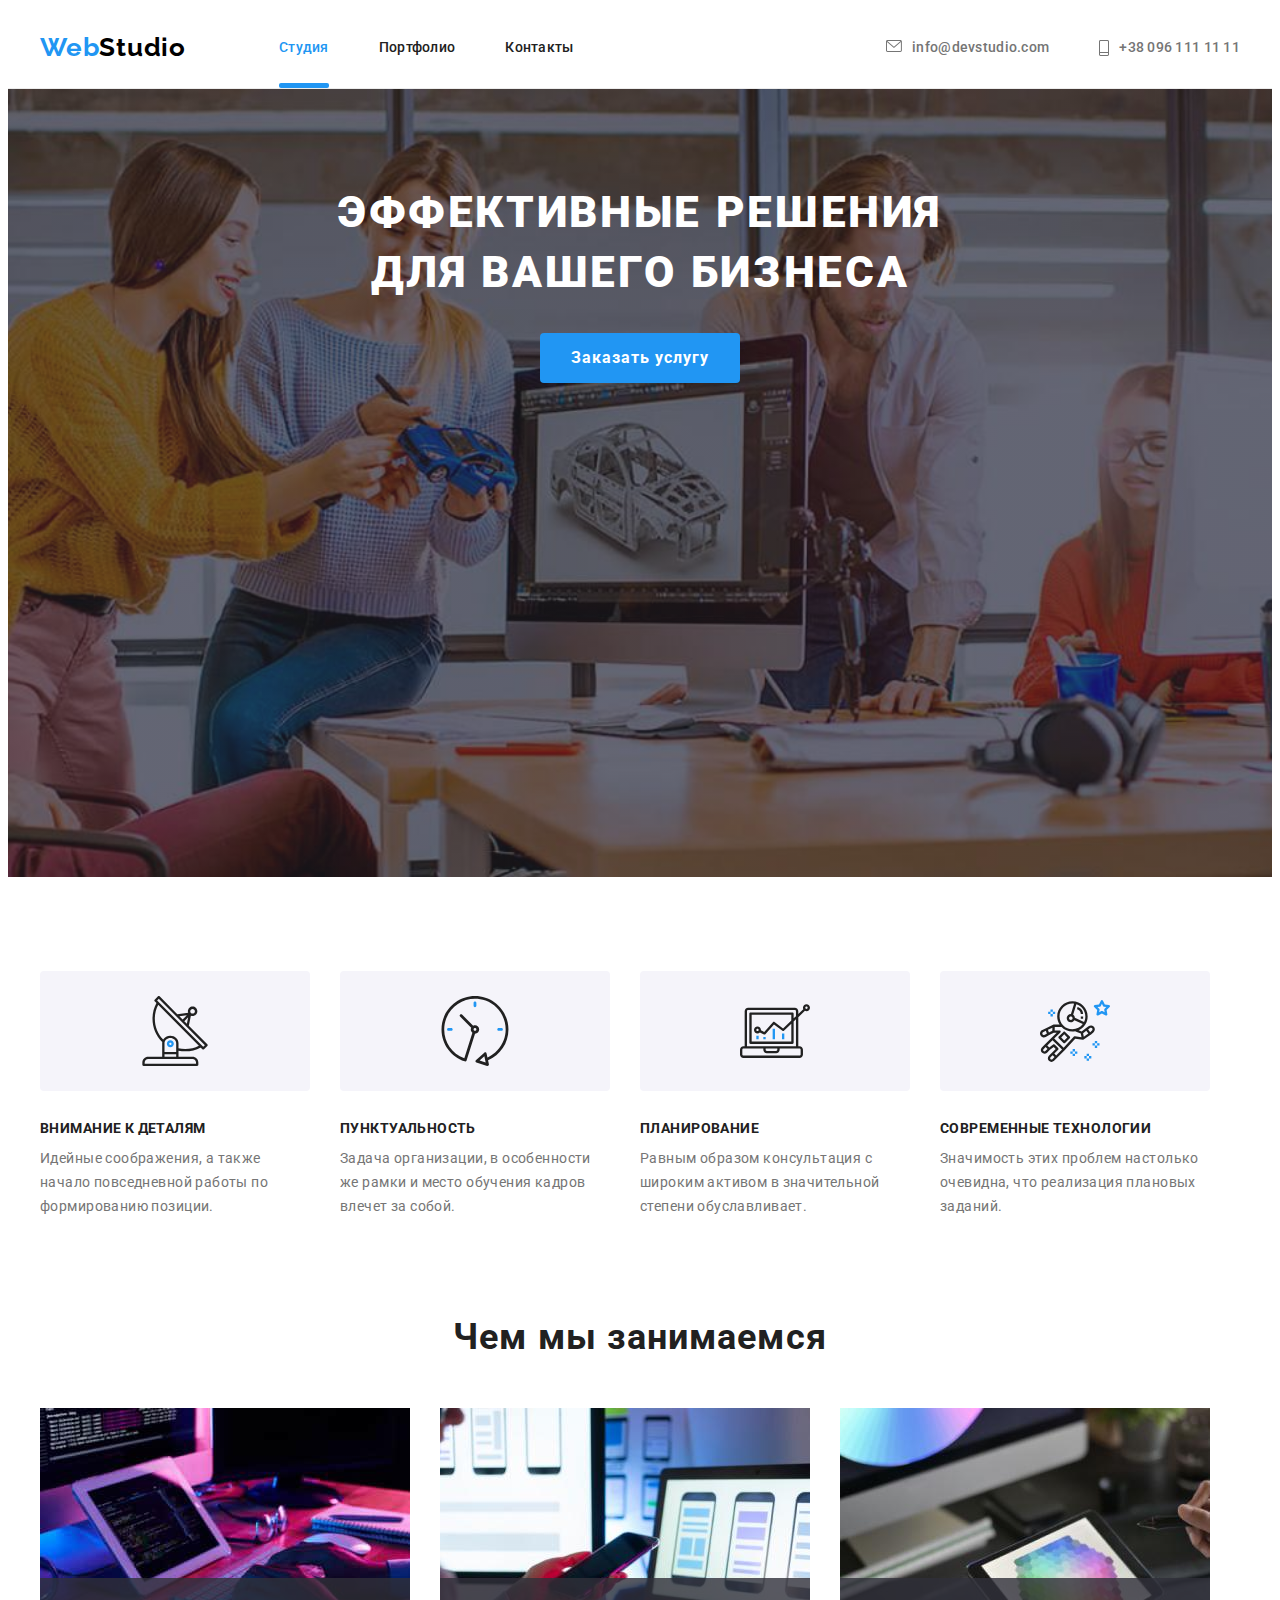
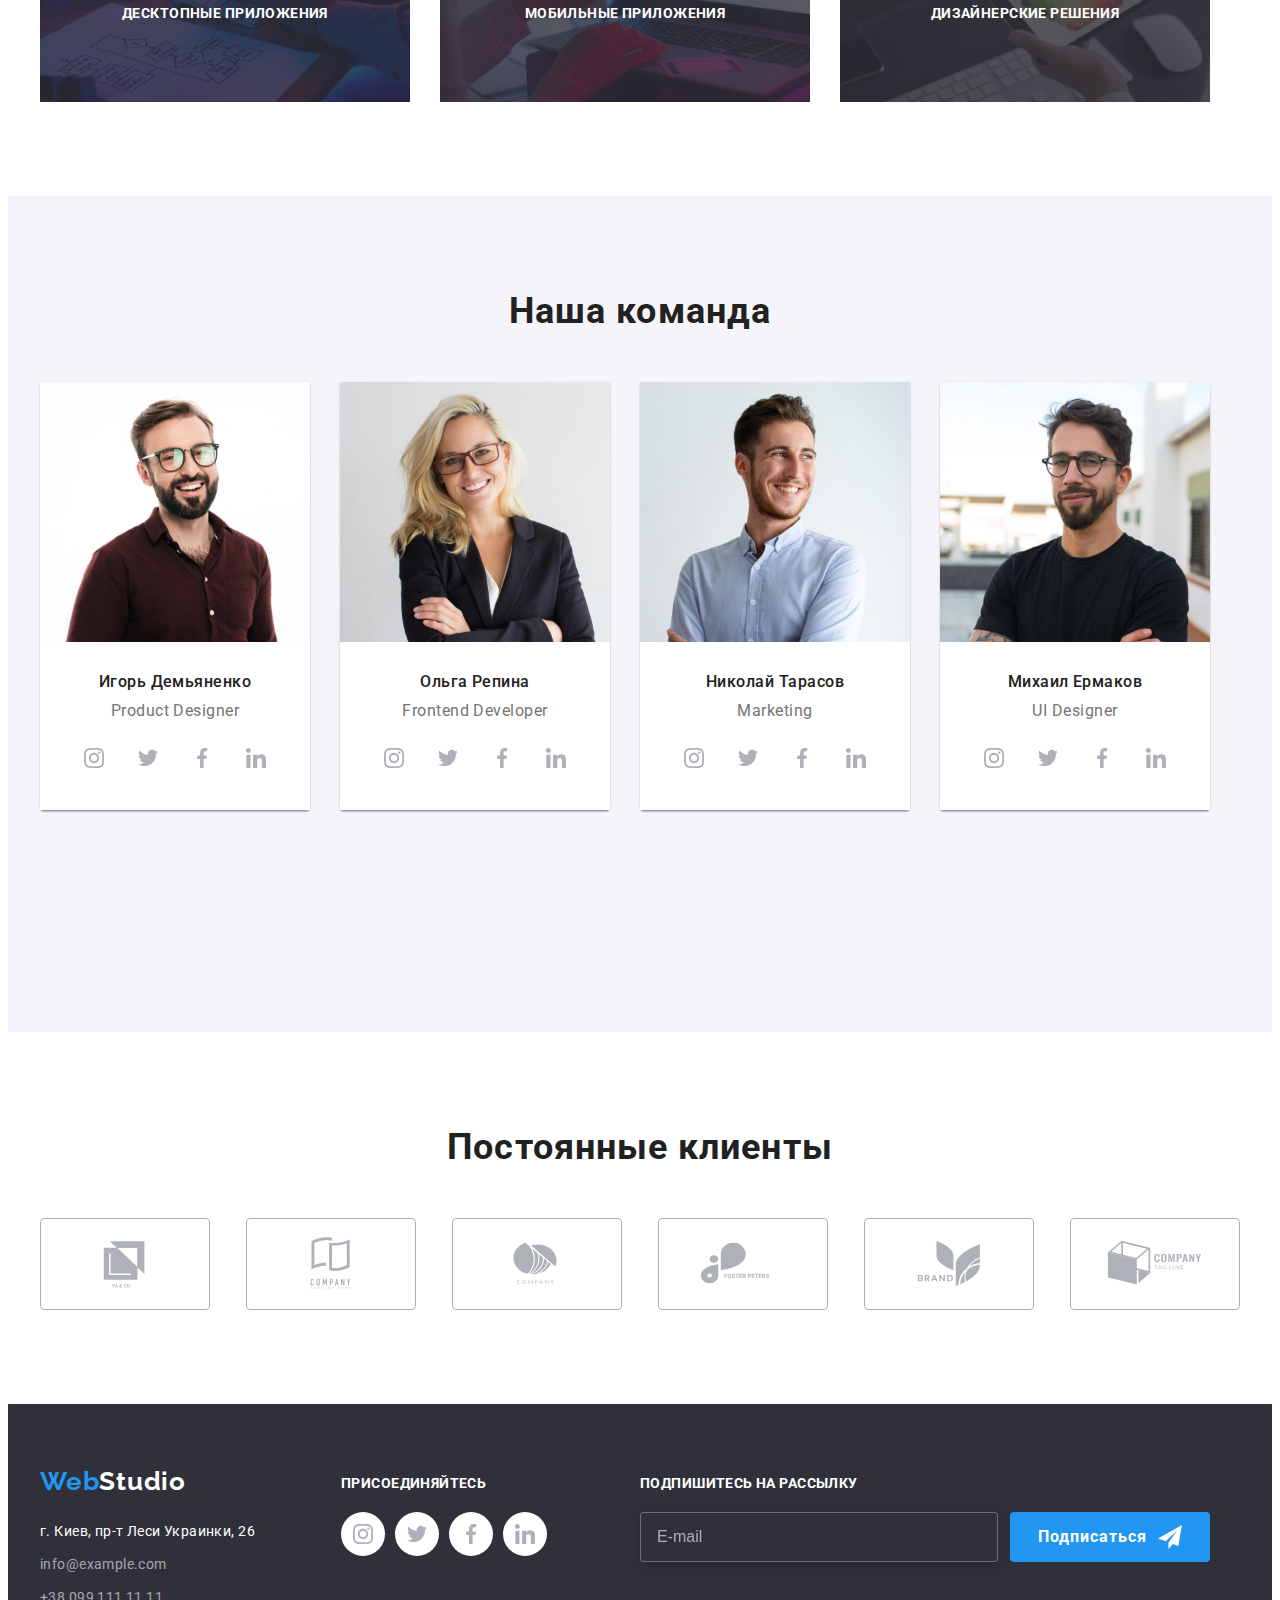
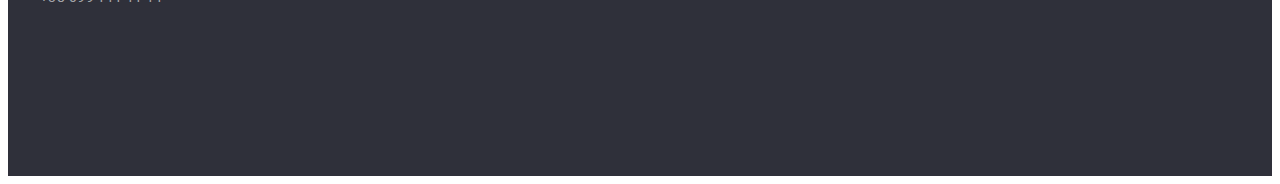
==== commit c359100d: "Update index.html" ====
--- a/index.html
+++ b/index.html
@@ -14,7 +14,7 @@
             crossorigin="anonymous" referrerpolicy="no-referrer" />
       
     <link rel="stylesheet" href="./css/reset.css">
-    <link rel="stylesheet" href="./css/main.css">
+    <link rel="stylesheet" href="./css/main.min.css">
 </head>
 <body>
     <!--Header-->
@@ -145,28 +145,28 @@
                         <ul class="social">
                             <li class="social__item">
                                 <a href="" class="social__link">
-                                    <svg class="social__icon" width="20" height="20">
+                                    <svg class="social__icon social__icon--team" width="20" height="20">
                                         <use href='./images/icon.svg#icon-instagram'></use>
                                     </svg>
                                 </a>
                             </li>
                             <li class="social__item">
                                 <a href="" class="social__link">
-                                    <svg class="social__icon" width="20" height="20">
+                                    <svg class="social__icon social__icon--team" width="20" height="20">
                                         <use href='./images/icon.svg#icon-twitter'></use> 
                                     </svg>
                                 </a>
                             </li>
                             <li class="social__item">
                                 <a href="" class="social__link">
-                                    <svg class="social__icon" width="20" height="20">
+                                    <svg class="social__icon social__icon--team" width="20" height="20">
                                         <use href='./images/icon.svg#icon-facebook'></use>
                                     </svg>
                                 </a>
                             </li>
                             <li class="social__item">
                                 <a href="" class="social__link">
-                                    <svg class="social__icon" width="20" height="20">
+                                    <svg class="social__icon social__icon--team" width="20" height="20">
                                         <use href='./images/icon.svg#icon-linkedin'></use>
                                     </svg>
                                 </a>
@@ -183,28 +183,28 @@
                         <ul class="social">
                             <li class="social__item">
                                 <a href="" class="social__link">
-                                    <svg class="social__icon" width="20" height="20">
+                                    <svg class="social__icon social__icon--team" width="20" height="20">
                                         <use href='./images/icon.svg#icon-instagram'></use>
                                     </svg>
                                 </a>
                             </li>
                             <li class="social__item">
                                 <a href="" class="social__link">
-                                    <svg class="social__icon" width="20" height="20">
+                                    <svg class="social__icon social__icon--team" width="20" height="20">
                                         <use href='./images/icon.svg#icon-twitter'></use>
                                     </svg>
                                 </a>
                             </li>
                             <li class="social__item">
                                 <a href="" class="social__link">
-                                    <svg class="social__icon" width="20" height="20">
+                                    <svg class="social__icon social__icon--team" width="20" height="20">
                                         <use href='./images/icon.svg#icon-facebook'></use>
                                     </svg>
                                 </a>
                             </li>
                             <li class="social__item">
                                 <a href="" class="social__link">
-                                    <svg class="social__icon" width="20" height="20">
+                                    <svg class="social__icon social__icon--team" width="20" height="20">
                                         <use href='./images/icon.svg#icon-linkedin'></use>
                                     </svg>
                                 </a>
@@ -220,28 +220,28 @@
                         <ul class="social">
                             <li class="social__item">
                                 <a href="" class="social__link">
-                                    <svg class="social__icon" width="20" height="20">
+                                    <svg class="social__icon social__icon--team" width="20" height="20">
                                         <use href='./images/icon.svg#icon-instagram'></use>
                                     </svg>
                                 </a>
                             </li>
                             <li class="social__item">
                                 <a href="" class="social__link">
-                                    <svg class="social__icon" width="20" height="20">
+                                    <svg class="social__icon social__icon--team" width="20" height="20">
                                         <use href='./images/icon.svg#icon-twitter'></use>
                                     </svg>
                                 </a>
                             </li>
                             <li class="social__item">
                                 <a href="" class="social__link">
-                                    <svg class="social__icon" width="20" height="20">
+                                    <svg class="social__icon social__icon--team" width="20" height="20">
                                         <use href='./images/icon.svg#icon-facebook'></use>
                                     </svg>
                                 </a>
                             </li>
                             <li class="social__item">
                                 <a href="" class="social__link">
-                                    <svg class="social__icon" width="20" height="20">
+                                    <svg class="social__icon social__icon--team" width="20" height="20">
                                         <use href='./images/icon.svg#icon-linkedin'></use>
                                     </svg>
                                 </a>
@@ -257,28 +257,28 @@
                         <ul class="social">
                             <li class="social__item">
                                 <a href="" class="social__link">
-                                    <svg class="social__icon" width="20" height="20">
+                                    <svg class="social__icon social__icon--team" width="20" height="20">
                                         <use href='./images/icon.svg#icon-instagram'></use>
                                     </svg>
                                 </a>
                             </li>
                             <li class="social__item">
                                 <a href="" class="social__link">
-                                    <svg class="social__icon" width="20" height="20">
+                                    <svg class="social__icon social__icon--team" width="20" height="20">
                                         <use href='./images/icon.svg#icon-twitter'></use>
                                     </svg>
                                 </a>
                             </li>
                             <li class="social__item">
                                 <a href="" class="social__link">
-                                    <svg class="social__icon" width="20" height="20">
+                                    <svg class="social__icon social__icon--team" width="20" height="20">
                                         <use href='./images/icon.svg#icon-facebook'></use>
                                     </svg>
                                 </a>
                             </li>
                             <li class="social__item">
                                 <a href="" class="social__link">
-                                    <svg class="social__icon" width="20" height="20">
+                                    <svg class="social__icon social__icon--team" width="20" height="20">
                                         <use href='./images/icon.svg#icon-linkedin'></use>
                                     </svg>
                                 </a>
@@ -370,29 +370,29 @@
                 <p class="footer__text">присоединяйтесь</p>
                 <ul class="social">
                     <li class="social__item">
-                        <a href="" class="social__link slogan__link">
-                            <svg class="footer__icon" width="20" height="20">
+                        <a href="" class="social__link social__link--footer">
+                            <svg class="social__icon social__icon--footer" width="20" height="20">
                                 <use href='./images/icon.svg#icon-instagram'></use>
                             </svg>
                         </a>
                     </li>
                     <li class="social__item">
-                        <a href="" class="social__link slogan__link">
-                            <svg class="footer__icon" width="20" height="20">
+                        <a href="" class="social__link social__link--footer">
+                            <svg class="social__icon social__icon--footer" width="20" height="20">
                                 <use href='./images/icon.svg#icon-twitter'></use>
                             </svg>
                         </a>
                     </li>
                     <li class="social__item">
-                        <a href="" class="social__link slogan__link">
-                            <svg class="footer__icon" width="20" height="20">
+                        <a href="" class="social__link social__link--footer">
+                            <svg class="social__icon social__icon--footer" width="20" height="20">
                                 <use href='./images/icon.svg#icon-facebook'></use>
                             </svg>
                         </a>
                     </li>
                     <li class="social__item">
-                        <a href="" class="social__link slogan__link">
-                            <svg class="footer__icon" width="20" height="20">
+                        <a href="" class="social__link social__link--footer">
+                            <svg class="social__icon social__icon--footer" width="20" height="20">
                                 <use href='./images/icon.svg#icon-linkedin'></use>
                             </svg>
                         </a>
@@ -414,7 +414,7 @@
     </footer>
 
     <!------Backdrop------->
-    <div class="backdrop is-hidden" data-modal>
+    <div class="backdrop backdrop--hidden" data-modal>
         <div class="modal">
             <button data-modal-close class="modal__close">
                 <svg class="modal__end" width="11" height="11">
--- a/css/main.min.css
+++ b/css/main.min.css
@@ -0,0 +1,2 @@
+p,h1,h2,h3,h4,h5,h6{margin:0}ul{margin:0;padding:0;list-style:none}a{text-decoration:none}button{cursor:pointer;font-family:inherit}body{font-family:Roboto, sans-serif;background-color:var(--main-color);color:var(--text-color)}ul{list-style:none;padding:0}ul,li,nav,span{display:inline-block}img{display:block;max-width:100%;height:auto}.visually-hidden{position:absolute;width:1px;height:1px;margin:-1px;border:0;padding:0;clip:rect(0 0 0 0);overflow:hidden}header{min-height:80px;border-bottom:1px solid #ececec}.logo{font-family:Raleway;font-style:normal;font-weight:700;font-size:26px;line-height:1.38;letter-spacing:0.03em;text-decoration:inherit;margin-right:93px;color:#2196f3}.header__logo{color:#000}.nav__link{outline:none;position:relative;display:block;padding-top:32px;padding-bottom:32px;transition-property:color;transition-duration:250ms;transition-timing-function:cubic-bezier(0.4, 0, 0.2, 1);font-weight:500;font-size:14px;line-height:1.14;letter-spacing:0.02em;color:#212121;text-decoration:inherit}.nav__link::after{position:absolute;left:0px;bottom:0px;content:"";display:block;width:100%;height:5px;border-radius:2px;background:#2196f3;opacity:0;transition:opacity 250ms cubic-bezier(0.4, 0, 0.2, 1)}.nav__link:hover,.nav__link:focus{color:#2196f3}.nav__link--current{color:#2196f3}.nav__link--current::after{opacity:1}.nav{display:flex}.nav__item:not(:last-child){margin-right:50px}.nav__item{display:block}.header{align-items:center;display:flex}.auth{display:flex;margin-left:auto}.auth__item+.auth__item{margin-left:50px}.auth__link{display:flex;transition-property:color;transition-duration:250ms;transition-timing-function:cubic-bezier(0.4, 0, 0.2, 1);font-weight:500;font-size:14px;line-height:1.14;letter-spacing:0.02em;text-decoration:inherit;color:#757575;outline:none}.auth__link:hover,.auth__link:focus{color:#2196f3}.auth__link:hover .auth__icon,.auth__link:focus .auth__icon{fill:#2196f3}.auth__icon{transition-property:fill;transition-duration:250ms;transition-timing-function:cubic-bezier(0.4, 0, 0.2, 1);fill:#757575;align-content:center;margin-right:10px}.hero{min-height:600px;max-width:1600px;margin-left:auto;margin-right:auto;padding-top:200px;padding-bottom:200px;background-color:#212121;background-image:linear-gradient(to right, rgba(47,48,58,0.4), rgba(47,48,58,0.4)),url(../images/Img14.jpg);background-repeat:no-repeat;background-size:cover;background-position:center}.hero__title{width:696px;height:120px;font-weight:900;font-size:44px;line-height:1.36;text-align:center;letter-spacing:0.06em;text-transform:uppercase;margin-left:auto;margin-right:auto;margin-bottom:30px;color:#fff}.hero__btn{display:block;align-items:center;text-align:center;margin-left:auto;margin-right:auto;width:200px;height:50px;border-radius:4px;border-style:none;outline:none;transition-property:background-color, border-radius;transition-duration:250ms;transition-timing-function:cubic-bezier(0.4, 0, 0.2, 1);font-family:inherit;font-style:normal;font-weight:700;font-size:16px;line-height:1.87;letter-spacing:0.06em;color:#fff;background-color:#2196f3}.hero__btn:hover,.hero__btn:focus{background-color:#188ce8;border-radius:0}.container{width:1200px;padding-left:15px;padding-right:15px;margin:0 auto}.section{padding-top:94px;padding-bottom:94px}.features{padding-bottom:0}.features__list{display:flex}.features__item:not(:last-child){margin-right:30px}.features__wrap{display:flex;width:270px;height:120px;background-color:#f5f4fa;border-radius:4px;margin-bottom:30px;align-items:center;justify-content:center}.features__title{margin-bottom:10px;font-weight:700;font-size:14px;line-height:1.14;letter-spacing:0.03em;text-transform:uppercase;color:#212121}.features__text{width:270px;min-height:75px;font-size:14px;line-height:1.71;letter-spacing:0.03em;color:#757575}.about__list{display:flex}.about__title,.team__title,.client__title{margin-bottom:50px;font-weight:700;font-size:36px;line-height:1.17;text-align:center;letter-spacing:0.03em;color:#212121}.about__item{position:relative}.about__item:not(:last-child){margin-right:30px}.about__label{position:absolute;left:0;bottom:0;width:100%;height:70px;padding-top:27px;padding-bottom:27px;background-color:rgba(47,48,58,0.8);font-weight:700;font-size:14px;line-height:1, 14;text-align:center;letter-spacing:0.03em;text-transform:uppercase;color:#fff}.team{background-color:#f5f4fa;min-height:648px}.team__list{display:flex}.team__item:not(:last-child){margin-right:30px}.team__item{box-shadow:0px 1px 3px rgba(0,0,0,0.12),0px 1px 1px rgba(0,0,0,0.14),0px 2px 1px rgba(0,0,0,0.2);border-radius:0px 0px 4px 4px}.team__card{padding-top:30px;padding-bottom:30px;background-color:#fff}.team__name{margin-bottom:10px;font-weight:500;font-size:16px;line-height:1.19;text-align:center;letter-spacing:0.03em;color:#212121}.team__position{margin-bottom:16px;font-size:16px;line-height:1.19;text-align:center;letter-spacing:0.03em;color:#757575}.social{display:flex;justify-content:center}.social__item{width:44px;height:44px}.social__item:nth-child(n+2){margin-left:10px}.social__link{width:100%;height:100%;display:block;transition-property:background-color;transition-duration:250ms;transition-timing-function:cubic-bezier(0.4, 0, 0.2, 1);background-color:#fff;border-radius:50%;display:flex;align-items:center;justify-content:center;outline:none}.social__link:hover,.social__link:focus{background-color:#2196f3}.social__icon{transition-property:fill;transition-duration:250ms;transition-timing-function:cubic-bezier(0.4, 0, 0.2, 1);fill:#afb1b8}.social__link:hover .social__icon,.social__link:focus .social__icon{fill:main-color}.client__list{display:flex;justify-content:space-between}.client__link{display:flex;justify-content:center;width:170px;height:92px;border:1px solid #afb1b8;box-sizing:border-box;border-radius:4px;align-items:center;outline:none;transition-property:border;transition-duration:250ms;transition-timing-function:cubic-bezier(0.4, 0, 0.2, 1)}.client__link:hover,.client__link:focus{border:1px solid #2196f3}.client__link:hover .client__icon,.client__link:focus .client__icon{fill:#2196f3}.client__icon{display:flex;transition-property:fill;transition-duration:250ms;transition-timing-function:cubic-bezier(0.4, 0, 0.2, 1);fill:#afb1b8}footer{background-color:#2f303a;min-height:252px;padding-top:60px;padding-bottom:60px}.footer{display:flex}.footer__logo{color:#fff}.footer__location{display:block;margin-bottom:9px;transition-property:color;transition-duration:250ms;transition-timing-function:cubic-bezier(0.4, 0, 0.2, 1);font-style:normal;font-weight:normal;font-size:14px;line-height:1.71;letter-spacing:0.03em;text-decoration:inherit;color:#fff;outline:none}.footer__location:hover,.footer__location:focus{color:#2196f3}.footer__mail{display:block;margin-bottom:9px;transition-property:color;transition-duration:250ms;transition-timing-function:cubic-bezier(0.4, 0, 0.2, 1);font-style:normal;font-weight:normal;font-size:14px;line-height:1.71;letter-spacing:0.03em;text-decoration:inherit;color:#ffffff96;outline:none}.footer__mail:hover,.footer__mail:focus{color:#2196f3}.footer__tel{display:block;transition-property:color;transition-duration:250ms;transition-timing-function:cubic-bezier(0.4, 0, 0.2, 1);font-style:normal;font-weight:normal;font-size:14px;line-height:1.71;letter-spacing:0.03em;text-decoration:inherit;color:#ffffff96;outline:none}.footer__tel :hover,.footer__tel :focus{color:#2196f3}.footer__address{display:flex;flex-wrap:wrap;width:231px;margin-top:20px;margin-right:70px}.footer__slogan{margin-top:12px}.footer__text{min-width:145px;height:16px;font-weight:700;font-size:14px;line-height:1.14;letter-spacing:0.03em;text-transform:uppercase;margin-bottom:20px;color:#fff}.slogan__link{background:rgba(255,255,255,0.1)}.footer__icon{fill:#fff}.footer__fild{width:570px;height:86px;margin-top:12px;margin-left:93px}.footer__wrap{display:flex;justify-content:space-between}.footer__input{width:358px;height:50px;padding:15px 16px;background-color:#2f303a;border:1px solid rgba(255,255,255,0.3);box-sizing:border-box;filter:drop-shadow(0px 4px 4px rgba(0,0,0,0.15));border-radius:4px;color:#fff}.footer__input::placeholder{width:47px;height:20px;font-weight:normal;font-size:16px;line-height:1.25;color:rgba(255,255,255,0.6)}.footer__btn{display:flex;align-items:center;justify-content:space-between;width:200px;height:50px;padding:10px 28px;background:#2196f3;border-radius:4px;border-style:none;font-weight:700;font-size:16px;line-height:1.87;letter-spacing:0.06em;color:#fff;transition-property:background-color, border-radius;transition-duration:250ms;transition-timing-function:cubic-bezier(0.4, 0, 0.2, 1)}.footer__btn:hover,.footer__btn:focus{background-color:#188ce8;border-radius:0}.filter{display:flex;justify-content:center;margin-left:auto;margin-right:auto;margin-bottom:50px}.filter__item:not(:last-child){margin-right:8px}.filter__btn{border-style:none;padding:6px 22px;transition-property:background, color, box-shadow, border-radius;transition-duration:250ms;transition-timing-function:cubic-bezier(0.4, 0, 0.2, 1);font-family:inherit;font-style:normal;font-weight:500;font-size:16px;line-height:1.62;text-align:center;letter-spacing:0.03em;background:#f5f4fa;color:#212121;outline:none}.filter__btn:hover,.filter__btn:focus{background:#2196f3;color:#fff;box-shadow:0px 3px 1px rgba(0,0,0,0.1),0px 1px 2px rgba(0,0,0,0.08),0px 2px 2px rgba(0,0,0,0.12);border-radius:4px}.project{display:flex;flex-wrap:wrap;margin-right:-30px}.project__item{margin-right:30px;flex-basis:calc(100% / 3 - 30px)}.project__item:not(:nth-last-child(-n+3)){margin-bottom:30px}.project__item:nth-child(3n){margin-right:0}.project__link{display:block;outline:none;transition-property:box-shadow;transition-duration:250ms;transition-timing-function:cubic-bezier(0.4, 0, 0.2, 1)}.project__link:hover,.project__link:focus{box-shadow:0px 1px 1px rgba(0,0,0,0.12),0px 4px 4px rgba(0,0,0,0.06),1px 4px 6px rgba(0,0,0,0.16)}.project__title{margin-bottom:4px;font-weight:bold;font-size:18px;line-height:2;letter-spacing:0.06em;color:#212121}.project__site{font-style:normal;font-weight:normal;font-size:16px;line-height:1.87;letter-spacing:0.03em;text-decoration:inherit;color:#757575}.project__card{background:#fff;border:1px solid #eee;box-sizing:border-box;border-top:none;padding-top:20px;padding-bottom:20px;padding-left:24px}.project__wrap{position:relative;overflow:hidden}.project__item:hover .project__content{transform:translateY(0)}.project__content{position:absolute;top:0;left:0;height:100%;padding-top:63px;padding-right:24px;padding-bottom:63px;padding-left:24px;background-color:rgba(33,150,243,0.9);font-weight:normal;font-size:18px;line-height:1, 56;letter-spacing:0.03em;color:#fff;transform:translateY(100%);transition:transform 250ms cubic-bezier(0.4, 0, 0.2, 1)}.backdrop{position:fixed;top:0;width:100vw;height:100vh;background-color:rgba(0,0,0,0.1);transition:opacity 1000ms, visibility 1000ms}.backdrop--hidden{visibility:hidden;opacity:0;pointer-events:none}.modal{position:absolute;top:50%;left:50%;transform:translate(-50%, -50%) scale(1);padding:40px;width:528px;min-height:581px;background-color:#fff;border-radius:4px;box-shadow:0px 1px 3px rgba(0,0,0,0.12),0px 1px 1px rgba(0,0,0,0.14),0px 2px 1px rgba(0,0,0,0.2);opacity:1;transition:transform 250ms cubic-bezier(0.4, 0, 0.2, 1),scale 250ms var(--timing-function),opasity 250ms cubic-bezier(0.4, 0, 0.2, 1)}.backdrop--hidden .modal{transform:translate(-50%, 100%) scale(0.1);transition:transform 250ms cubic-bezier(0.4, 0, 0.2, 1),scale 250ms var(--timing-function),opasity 250ms cubic-bezier(0.4, 0, 0.2, 1);opacity:0}.modal__close{display:flex;align-items:center;justify-content:center;position:absolute;top:8px;right:8px;width:30px;height:30px;border:1px solid rgba(0,0,0,0.1);border-radius:50%;border-style:none;outline:none;background-color:transparent;transition-property:fill;transition-duration:250ms;transition-timing-function:cubic-bezier(0.4, 0, 0.2, 1)}.modal__close:hover .modal__end,.modal__close:focus .modal__end{fill:#2196f3}.modal__title{margin-bottom:12px;font-weight:700;font-size:20px;line-height:1.15;text-align:center;letter-spacing:0.03em;color:#212121}.modal__field{margin-bottom:10px;position:relative}.modal__field--last{display:flex;align-items:center;margin-bottom:30px}.modal__input{width:100%;height:40px;border:1px solid rgba(33,33,33,0.2);box-sizing:border-box;border-radius:4px;padding:11px;padding-left:32px;color:#212121;outline:none;transition-property:border-color;transition-duration:250ms;transition-timing-function:cubic-bezier(0.4, 0, 0.2, 1)}.modal__input:hover,.modal__input:focus{border-color:#2196f3}.modal__input:hover+.modal__icon,.modal__input:focus+.modal__icon{fill:#2196f3}.modal__comment{width:100%;height:120px;border:1px solid rgba(33,33,33,0.2);box-sizing:border-box;border-radius:4px;padding:12px 16px;color:#212121;outline:none;resize:none}.modal__comment:hover,.modal__comment:focus{border-color:#2196f3}.modal__comment::placeholder{font-weight:normal;font-size:12px;line-height:1.17;letter-spacing:0.01em;color:rgba(117,117,117,0.5)}.modal__text{margin-bottom:4px;font-weight:normal;font-size:12px;line-height:1.17;letter-spacing:0.01em;color:#757575}.modal__icon{position:absolute;top:50%;left:12px;display:inline-block;transition-property:fill;transition-duration:250ms;transition-timing-function:cubic-bezier(0.4, 0, 0.2, 1)}.modal__consent{display:flex;justify-content:center;vertical-align:middle;font-weight:normal;font-size:14px;line-height:1.71;letter-spacing:0.03em;color:#757575}.modal__consent:hover .modal__tick,.modal__consent:focus .modal__tick{border:2px solid #2196f3}.modal__tick{width:16px;height:15px;margin-right:7px;border:2px solid #212121;border-radius:2px;position:relative;top:4px;display:flex;align-items:center;justify-content:center;transition-property:border;transition-duration:250ms;transition-timing-function:cubic-bezier(0.4, 0, 0.2, 1)}.modal__checkbox:checked+.modal__consent .modal__tick{background-color:#2196f3;border:none;fill:#fff}.modal__policy{text-decoration:underline;color:#2196f3;margin-left:5px}.modal__send{margin-left:auto;margin-right:auto;width:200px;height:50px;background-color:#2196f3;box-shadow:0px 4px 4px rgba(0,0,0,0.15);border-radius:4px;border-style:none;font-weight:700;font-size:16px;line-height:1.87;letter-spacing:0.06em;color:#fff;display:flex;align-items:center;justify-content:center;transition-property:background-color;transition-duration:250ms;transition-timing-function:cubic-bezier(0.4, 0, 0.2, 1)}.modal__send:hover,.modal__send:focus{background-color:#188ce8}
+/*# sourceMappingURL=main.min.css.map */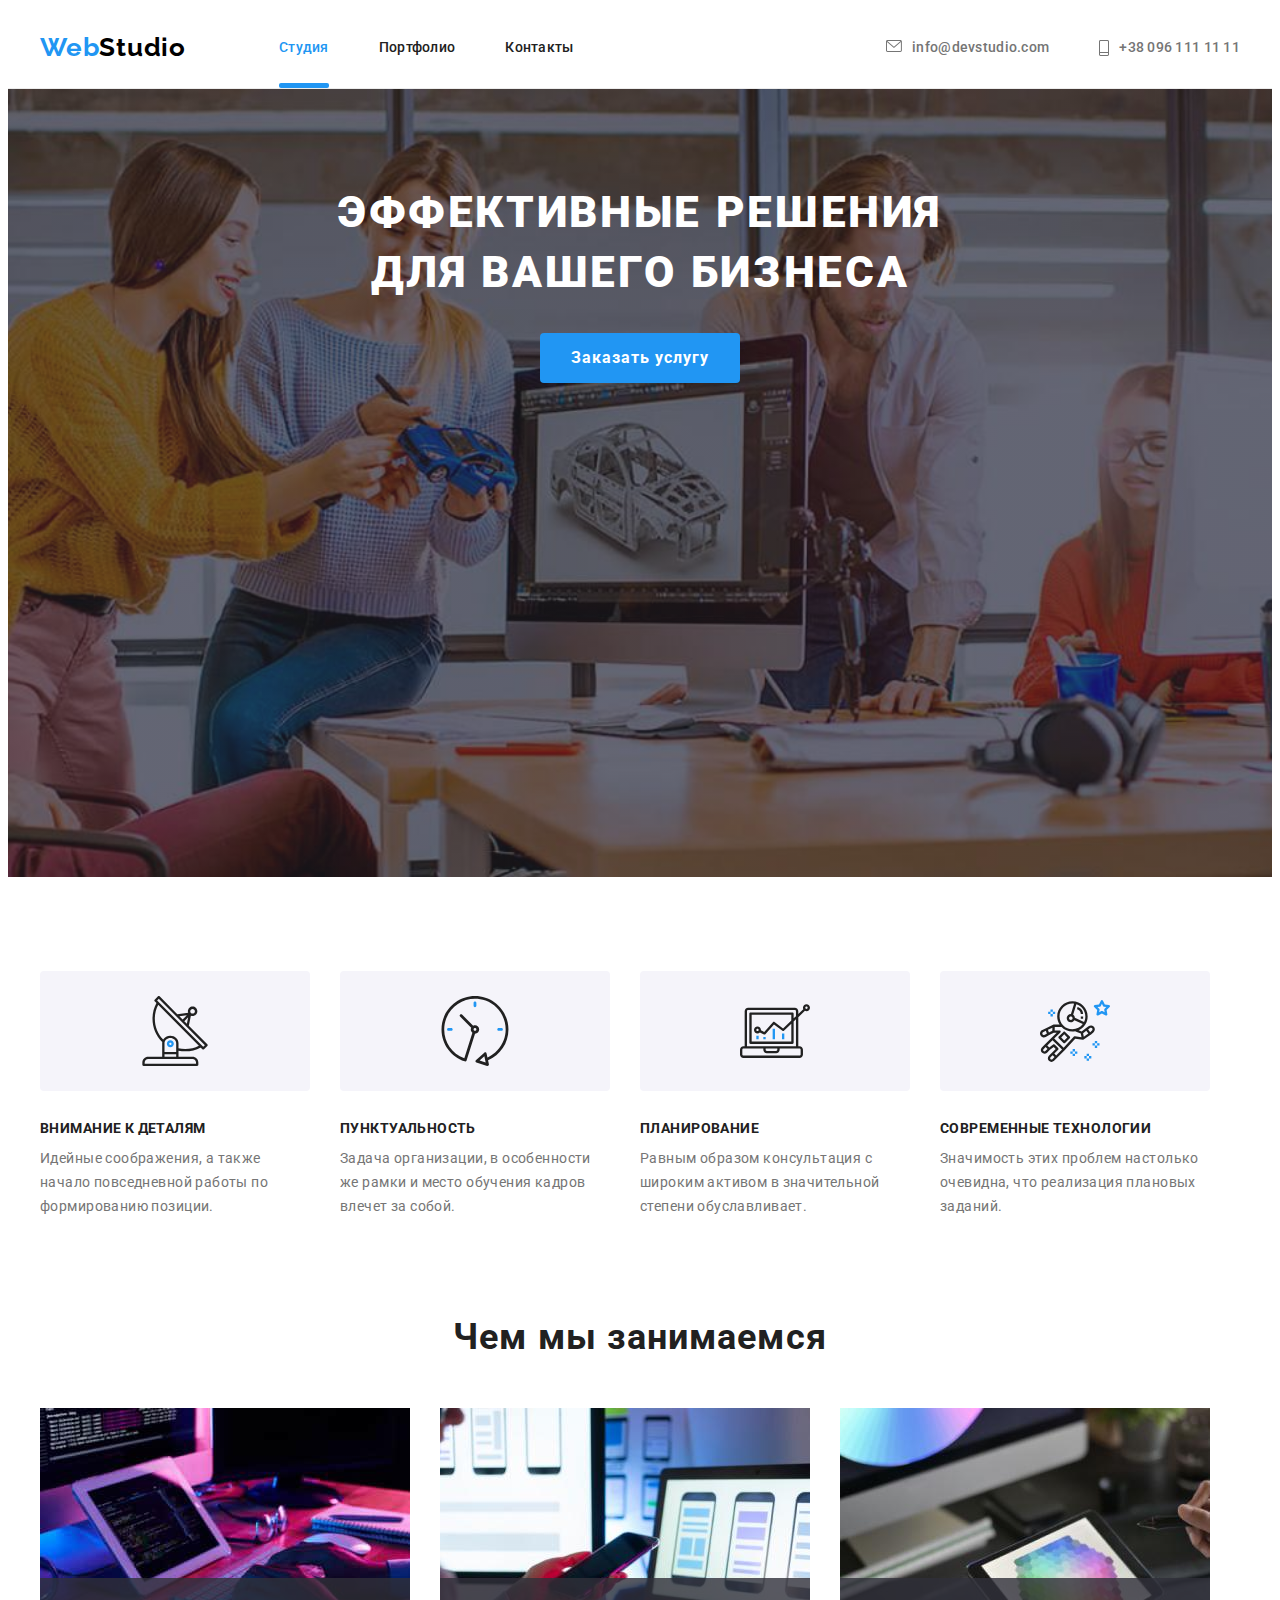
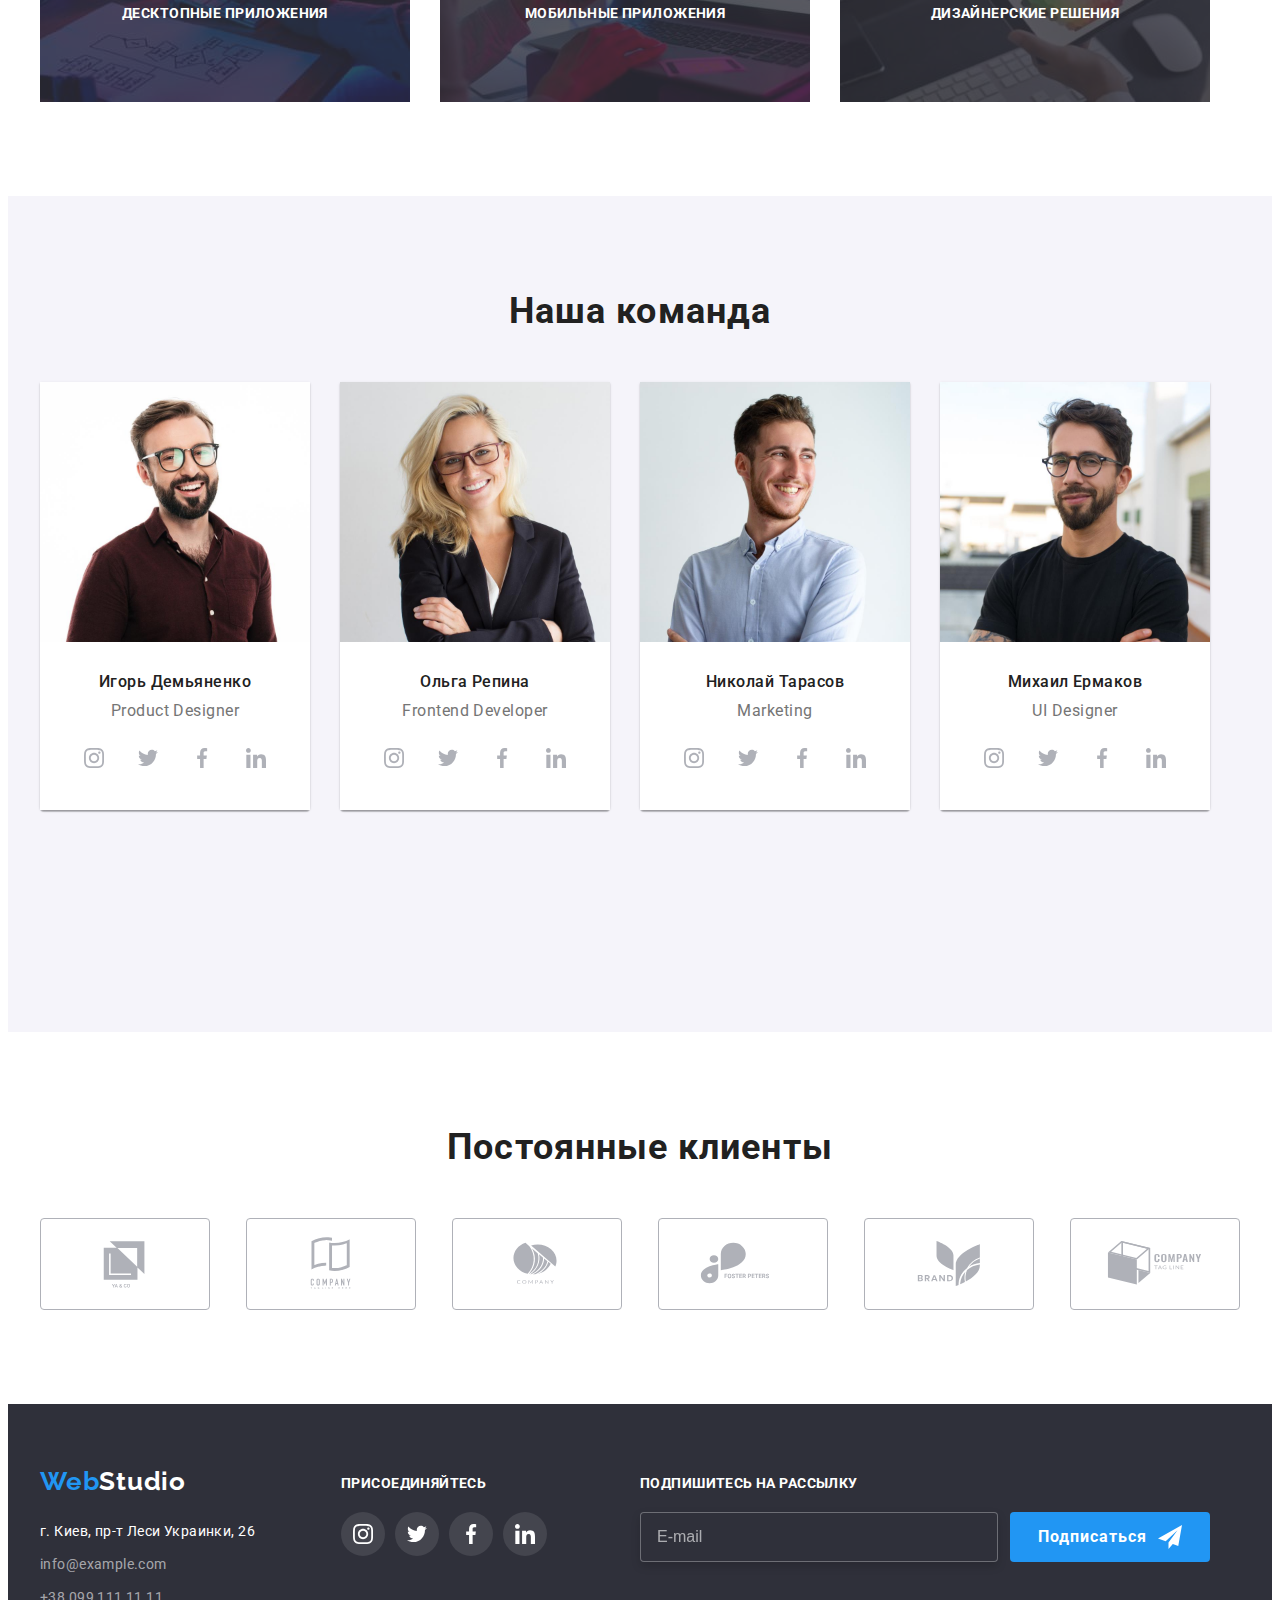
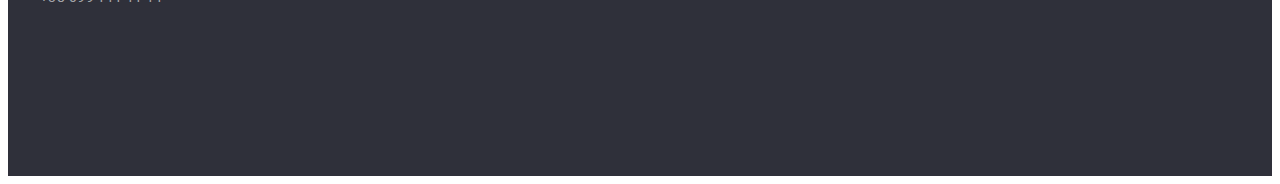
==== commit 6e8c9782: "Update index.html" ====
--- a/index.html
+++ b/index.html
@@ -370,29 +370,29 @@
                 <p class="footer__text">присоединяйтесь</p>
                 <ul class="social">
                     <li class="social__item">
-                        <a href="" class="social__link social__link--footer">
-                            <svg class="social__icon social__icon--footer" width="20" height="20">
+                        <a href="" class="social__link social__link--dark">
+                            <svg class="social__icon social__icon--light" width="20" height="20">
                                 <use href='./images/icon.svg#icon-instagram'></use>
                             </svg>
                         </a>
                     </li>
                     <li class="social__item">
-                        <a href="" class="social__link social__link--footer">
-                            <svg class="social__icon social__icon--footer" width="20" height="20">
+                        <a href="" class="social__link social__link--dark">
+                            <svg class="social__icon social__icon--light" width="20" height="20">
                                 <use href='./images/icon.svg#icon-twitter'></use>
                             </svg>
                         </a>
                     </li>
                     <li class="social__item">
-                        <a href="" class="social__link social__link--footer">
-                            <svg class="social__icon social__icon--footer" width="20" height="20">
+                        <a href="" class="social__link social__link--dark">
+                            <svg class="social__icon social__icon--light" width="20" height="20">
                                 <use href='./images/icon.svg#icon-facebook'></use>
                             </svg>
                         </a>
                     </li>
                     <li class="social__item">
-                        <a href="" class="social__link social__link--footer">
-                            <svg class="social__icon social__icon--footer" width="20" height="20">
+                        <a href="" class="social__link social__link--dark">
+                            <svg class="social__icon social__icon--light" width="20" height="20">
                                 <use href='./images/icon.svg#icon-linkedin'></use>
                             </svg>
                         </a>
--- a/css/main.min.css
+++ b/css/main.min.css
@@ -1,2 +1,2 @@
-p,h1,h2,h3,h4,h5,h6{margin:0}ul{margin:0;padding:0;list-style:none}a{text-decoration:none}button{cursor:pointer;font-family:inherit}body{font-family:Roboto, sans-serif;background-color:var(--main-color);color:var(--text-color)}ul{list-style:none;padding:0}ul,li,nav,span{display:inline-block}img{display:block;max-width:100%;height:auto}.visually-hidden{position:absolute;width:1px;height:1px;margin:-1px;border:0;padding:0;clip:rect(0 0 0 0);overflow:hidden}header{min-height:80px;border-bottom:1px solid #ececec}.logo{font-family:Raleway;font-style:normal;font-weight:700;font-size:26px;line-height:1.38;letter-spacing:0.03em;text-decoration:inherit;margin-right:93px;color:#2196f3}.header__logo{color:#000}.nav__link{outline:none;position:relative;display:block;padding-top:32px;padding-bottom:32px;transition-property:color;transition-duration:250ms;transition-timing-function:cubic-bezier(0.4, 0, 0.2, 1);font-weight:500;font-size:14px;line-height:1.14;letter-spacing:0.02em;color:#212121;text-decoration:inherit}.nav__link::after{position:absolute;left:0px;bottom:0px;content:"";display:block;width:100%;height:5px;border-radius:2px;background:#2196f3;opacity:0;transition:opacity 250ms cubic-bezier(0.4, 0, 0.2, 1)}.nav__link:hover,.nav__link:focus{color:#2196f3}.nav__link--current{color:#2196f3}.nav__link--current::after{opacity:1}.nav{display:flex}.nav__item:not(:last-child){margin-right:50px}.nav__item{display:block}.header{align-items:center;display:flex}.auth{display:flex;margin-left:auto}.auth__item+.auth__item{margin-left:50px}.auth__link{display:flex;transition-property:color;transition-duration:250ms;transition-timing-function:cubic-bezier(0.4, 0, 0.2, 1);font-weight:500;font-size:14px;line-height:1.14;letter-spacing:0.02em;text-decoration:inherit;color:#757575;outline:none}.auth__link:hover,.auth__link:focus{color:#2196f3}.auth__link:hover .auth__icon,.auth__link:focus .auth__icon{fill:#2196f3}.auth__icon{transition-property:fill;transition-duration:250ms;transition-timing-function:cubic-bezier(0.4, 0, 0.2, 1);fill:#757575;align-content:center;margin-right:10px}.hero{min-height:600px;max-width:1600px;margin-left:auto;margin-right:auto;padding-top:200px;padding-bottom:200px;background-color:#212121;background-image:linear-gradient(to right, rgba(47,48,58,0.4), rgba(47,48,58,0.4)),url(../images/Img14.jpg);background-repeat:no-repeat;background-size:cover;background-position:center}.hero__title{width:696px;height:120px;font-weight:900;font-size:44px;line-height:1.36;text-align:center;letter-spacing:0.06em;text-transform:uppercase;margin-left:auto;margin-right:auto;margin-bottom:30px;color:#fff}.hero__btn{display:block;align-items:center;text-align:center;margin-left:auto;margin-right:auto;width:200px;height:50px;border-radius:4px;border-style:none;outline:none;transition-property:background-color, border-radius;transition-duration:250ms;transition-timing-function:cubic-bezier(0.4, 0, 0.2, 1);font-family:inherit;font-style:normal;font-weight:700;font-size:16px;line-height:1.87;letter-spacing:0.06em;color:#fff;background-color:#2196f3}.hero__btn:hover,.hero__btn:focus{background-color:#188ce8;border-radius:0}.container{width:1200px;padding-left:15px;padding-right:15px;margin:0 auto}.section{padding-top:94px;padding-bottom:94px}.features{padding-bottom:0}.features__list{display:flex}.features__item:not(:last-child){margin-right:30px}.features__wrap{display:flex;width:270px;height:120px;background-color:#f5f4fa;border-radius:4px;margin-bottom:30px;align-items:center;justify-content:center}.features__title{margin-bottom:10px;font-weight:700;font-size:14px;line-height:1.14;letter-spacing:0.03em;text-transform:uppercase;color:#212121}.features__text{width:270px;min-height:75px;font-size:14px;line-height:1.71;letter-spacing:0.03em;color:#757575}.about__list{display:flex}.about__title,.team__title,.client__title{margin-bottom:50px;font-weight:700;font-size:36px;line-height:1.17;text-align:center;letter-spacing:0.03em;color:#212121}.about__item{position:relative}.about__item:not(:last-child){margin-right:30px}.about__label{position:absolute;left:0;bottom:0;width:100%;height:70px;padding-top:27px;padding-bottom:27px;background-color:rgba(47,48,58,0.8);font-weight:700;font-size:14px;line-height:1, 14;text-align:center;letter-spacing:0.03em;text-transform:uppercase;color:#fff}.team{background-color:#f5f4fa;min-height:648px}.team__list{display:flex}.team__item:not(:last-child){margin-right:30px}.team__item{box-shadow:0px 1px 3px rgba(0,0,0,0.12),0px 1px 1px rgba(0,0,0,0.14),0px 2px 1px rgba(0,0,0,0.2);border-radius:0px 0px 4px 4px}.team__card{padding-top:30px;padding-bottom:30px;background-color:#fff}.team__name{margin-bottom:10px;font-weight:500;font-size:16px;line-height:1.19;text-align:center;letter-spacing:0.03em;color:#212121}.team__position{margin-bottom:16px;font-size:16px;line-height:1.19;text-align:center;letter-spacing:0.03em;color:#757575}.social{display:flex;justify-content:center}.social__item{width:44px;height:44px}.social__item:nth-child(n+2){margin-left:10px}.social__link{width:100%;height:100%;display:block;transition-property:background-color;transition-duration:250ms;transition-timing-function:cubic-bezier(0.4, 0, 0.2, 1);background-color:#fff;border-radius:50%;display:flex;align-items:center;justify-content:center;outline:none}.social__link:hover,.social__link:focus{background-color:#2196f3}.social__icon{transition-property:fill;transition-duration:250ms;transition-timing-function:cubic-bezier(0.4, 0, 0.2, 1);fill:#afb1b8}.social__link:hover .social__icon,.social__link:focus .social__icon{fill:main-color}.client__list{display:flex;justify-content:space-between}.client__link{display:flex;justify-content:center;width:170px;height:92px;border:1px solid #afb1b8;box-sizing:border-box;border-radius:4px;align-items:center;outline:none;transition-property:border;transition-duration:250ms;transition-timing-function:cubic-bezier(0.4, 0, 0.2, 1)}.client__link:hover,.client__link:focus{border:1px solid #2196f3}.client__link:hover .client__icon,.client__link:focus .client__icon{fill:#2196f3}.client__icon{display:flex;transition-property:fill;transition-duration:250ms;transition-timing-function:cubic-bezier(0.4, 0, 0.2, 1);fill:#afb1b8}footer{background-color:#2f303a;min-height:252px;padding-top:60px;padding-bottom:60px}.footer{display:flex}.footer__logo{color:#fff}.footer__location{display:block;margin-bottom:9px;transition-property:color;transition-duration:250ms;transition-timing-function:cubic-bezier(0.4, 0, 0.2, 1);font-style:normal;font-weight:normal;font-size:14px;line-height:1.71;letter-spacing:0.03em;text-decoration:inherit;color:#fff;outline:none}.footer__location:hover,.footer__location:focus{color:#2196f3}.footer__mail{display:block;margin-bottom:9px;transition-property:color;transition-duration:250ms;transition-timing-function:cubic-bezier(0.4, 0, 0.2, 1);font-style:normal;font-weight:normal;font-size:14px;line-height:1.71;letter-spacing:0.03em;text-decoration:inherit;color:#ffffff96;outline:none}.footer__mail:hover,.footer__mail:focus{color:#2196f3}.footer__tel{display:block;transition-property:color;transition-duration:250ms;transition-timing-function:cubic-bezier(0.4, 0, 0.2, 1);font-style:normal;font-weight:normal;font-size:14px;line-height:1.71;letter-spacing:0.03em;text-decoration:inherit;color:#ffffff96;outline:none}.footer__tel :hover,.footer__tel :focus{color:#2196f3}.footer__address{display:flex;flex-wrap:wrap;width:231px;margin-top:20px;margin-right:70px}.footer__slogan{margin-top:12px}.footer__text{min-width:145px;height:16px;font-weight:700;font-size:14px;line-height:1.14;letter-spacing:0.03em;text-transform:uppercase;margin-bottom:20px;color:#fff}.slogan__link{background:rgba(255,255,255,0.1)}.footer__icon{fill:#fff}.footer__fild{width:570px;height:86px;margin-top:12px;margin-left:93px}.footer__wrap{display:flex;justify-content:space-between}.footer__input{width:358px;height:50px;padding:15px 16px;background-color:#2f303a;border:1px solid rgba(255,255,255,0.3);box-sizing:border-box;filter:drop-shadow(0px 4px 4px rgba(0,0,0,0.15));border-radius:4px;color:#fff}.footer__input::placeholder{width:47px;height:20px;font-weight:normal;font-size:16px;line-height:1.25;color:rgba(255,255,255,0.6)}.footer__btn{display:flex;align-items:center;justify-content:space-between;width:200px;height:50px;padding:10px 28px;background:#2196f3;border-radius:4px;border-style:none;font-weight:700;font-size:16px;line-height:1.87;letter-spacing:0.06em;color:#fff;transition-property:background-color, border-radius;transition-duration:250ms;transition-timing-function:cubic-bezier(0.4, 0, 0.2, 1)}.footer__btn:hover,.footer__btn:focus{background-color:#188ce8;border-radius:0}.filter{display:flex;justify-content:center;margin-left:auto;margin-right:auto;margin-bottom:50px}.filter__item:not(:last-child){margin-right:8px}.filter__btn{border-style:none;padding:6px 22px;transition-property:background, color, box-shadow, border-radius;transition-duration:250ms;transition-timing-function:cubic-bezier(0.4, 0, 0.2, 1);font-family:inherit;font-style:normal;font-weight:500;font-size:16px;line-height:1.62;text-align:center;letter-spacing:0.03em;background:#f5f4fa;color:#212121;outline:none}.filter__btn:hover,.filter__btn:focus{background:#2196f3;color:#fff;box-shadow:0px 3px 1px rgba(0,0,0,0.1),0px 1px 2px rgba(0,0,0,0.08),0px 2px 2px rgba(0,0,0,0.12);border-radius:4px}.project{display:flex;flex-wrap:wrap;margin-right:-30px}.project__item{margin-right:30px;flex-basis:calc(100% / 3 - 30px)}.project__item:not(:nth-last-child(-n+3)){margin-bottom:30px}.project__item:nth-child(3n){margin-right:0}.project__link{display:block;outline:none;transition-property:box-shadow;transition-duration:250ms;transition-timing-function:cubic-bezier(0.4, 0, 0.2, 1)}.project__link:hover,.project__link:focus{box-shadow:0px 1px 1px rgba(0,0,0,0.12),0px 4px 4px rgba(0,0,0,0.06),1px 4px 6px rgba(0,0,0,0.16)}.project__title{margin-bottom:4px;font-weight:bold;font-size:18px;line-height:2;letter-spacing:0.06em;color:#212121}.project__site{font-style:normal;font-weight:normal;font-size:16px;line-height:1.87;letter-spacing:0.03em;text-decoration:inherit;color:#757575}.project__card{background:#fff;border:1px solid #eee;box-sizing:border-box;border-top:none;padding-top:20px;padding-bottom:20px;padding-left:24px}.project__wrap{position:relative;overflow:hidden}.project__item:hover .project__content{transform:translateY(0)}.project__content{position:absolute;top:0;left:0;height:100%;padding-top:63px;padding-right:24px;padding-bottom:63px;padding-left:24px;background-color:rgba(33,150,243,0.9);font-weight:normal;font-size:18px;line-height:1, 56;letter-spacing:0.03em;color:#fff;transform:translateY(100%);transition:transform 250ms cubic-bezier(0.4, 0, 0.2, 1)}.backdrop{position:fixed;top:0;width:100vw;height:100vh;background-color:rgba(0,0,0,0.1);transition:opacity 1000ms, visibility 1000ms}.backdrop--hidden{visibility:hidden;opacity:0;pointer-events:none}.modal{position:absolute;top:50%;left:50%;transform:translate(-50%, -50%) scale(1);padding:40px;width:528px;min-height:581px;background-color:#fff;border-radius:4px;box-shadow:0px 1px 3px rgba(0,0,0,0.12),0px 1px 1px rgba(0,0,0,0.14),0px 2px 1px rgba(0,0,0,0.2);opacity:1;transition:transform 250ms cubic-bezier(0.4, 0, 0.2, 1),scale 250ms var(--timing-function),opasity 250ms cubic-bezier(0.4, 0, 0.2, 1)}.backdrop--hidden .modal{transform:translate(-50%, 100%) scale(0.1);transition:transform 250ms cubic-bezier(0.4, 0, 0.2, 1),scale 250ms var(--timing-function),opasity 250ms cubic-bezier(0.4, 0, 0.2, 1);opacity:0}.modal__close{display:flex;align-items:center;justify-content:center;position:absolute;top:8px;right:8px;width:30px;height:30px;border:1px solid rgba(0,0,0,0.1);border-radius:50%;border-style:none;outline:none;background-color:transparent;transition-property:fill;transition-duration:250ms;transition-timing-function:cubic-bezier(0.4, 0, 0.2, 1)}.modal__close:hover .modal__end,.modal__close:focus .modal__end{fill:#2196f3}.modal__title{margin-bottom:12px;font-weight:700;font-size:20px;line-height:1.15;text-align:center;letter-spacing:0.03em;color:#212121}.modal__field{margin-bottom:10px;position:relative}.modal__field--last{display:flex;align-items:center;margin-bottom:30px}.modal__input{width:100%;height:40px;border:1px solid rgba(33,33,33,0.2);box-sizing:border-box;border-radius:4px;padding:11px;padding-left:32px;color:#212121;outline:none;transition-property:border-color;transition-duration:250ms;transition-timing-function:cubic-bezier(0.4, 0, 0.2, 1)}.modal__input:hover,.modal__input:focus{border-color:#2196f3}.modal__input:hover+.modal__icon,.modal__input:focus+.modal__icon{fill:#2196f3}.modal__comment{width:100%;height:120px;border:1px solid rgba(33,33,33,0.2);box-sizing:border-box;border-radius:4px;padding:12px 16px;color:#212121;outline:none;resize:none}.modal__comment:hover,.modal__comment:focus{border-color:#2196f3}.modal__comment::placeholder{font-weight:normal;font-size:12px;line-height:1.17;letter-spacing:0.01em;color:rgba(117,117,117,0.5)}.modal__text{margin-bottom:4px;font-weight:normal;font-size:12px;line-height:1.17;letter-spacing:0.01em;color:#757575}.modal__icon{position:absolute;top:50%;left:12px;display:inline-block;transition-property:fill;transition-duration:250ms;transition-timing-function:cubic-bezier(0.4, 0, 0.2, 1)}.modal__consent{display:flex;justify-content:center;vertical-align:middle;font-weight:normal;font-size:14px;line-height:1.71;letter-spacing:0.03em;color:#757575}.modal__consent:hover .modal__tick,.modal__consent:focus .modal__tick{border:2px solid #2196f3}.modal__tick{width:16px;height:15px;margin-right:7px;border:2px solid #212121;border-radius:2px;position:relative;top:4px;display:flex;align-items:center;justify-content:center;transition-property:border;transition-duration:250ms;transition-timing-function:cubic-bezier(0.4, 0, 0.2, 1)}.modal__checkbox:checked+.modal__consent .modal__tick{background-color:#2196f3;border:none;fill:#fff}.modal__policy{text-decoration:underline;color:#2196f3;margin-left:5px}.modal__send{margin-left:auto;margin-right:auto;width:200px;height:50px;background-color:#2196f3;box-shadow:0px 4px 4px rgba(0,0,0,0.15);border-radius:4px;border-style:none;font-weight:700;font-size:16px;line-height:1.87;letter-spacing:0.06em;color:#fff;display:flex;align-items:center;justify-content:center;transition-property:background-color;transition-duration:250ms;transition-timing-function:cubic-bezier(0.4, 0, 0.2, 1)}.modal__send:hover,.modal__send:focus{background-color:#188ce8}
+p,h1,h2,h3,h4,h5,h6{margin:0}ul{margin:0;padding:0;list-style:none}a{text-decoration:none}button{cursor:pointer;font-family:inherit}body{font-family:Roboto, sans-serif;background-color:var(--main-color);color:var(--text-color)}ul{list-style:none;padding:0}ul,li,nav,span{display:inline-block}img{display:block;max-width:100%;height:auto}.visually-hidden{position:absolute;width:1px;height:1px;margin:-1px;border:0;padding:0;clip:rect(0 0 0 0);overflow:hidden}header{min-height:80px;border-bottom:1px solid #ececec}.logo{font-family:Raleway;font-style:normal;font-weight:700;font-size:26px;line-height:1.38;letter-spacing:0.03em;text-decoration:inherit;margin-right:93px;color:#2196f3}.header__logo{color:#000}.nav__link{outline:none;position:relative;display:block;padding-top:32px;padding-bottom:32px;transition-property:color;transition-duration:250ms;transition-timing-function:cubic-bezier(0.4, 0, 0.2, 1);font-weight:500;font-size:14px;line-height:1.14;letter-spacing:0.02em;color:#212121;text-decoration:inherit}.nav__link::after{position:absolute;left:0px;bottom:0px;content:"";display:block;width:100%;height:5px;border-radius:2px;background:#2196f3;opacity:0;transition:opacity 250ms cubic-bezier(0.4, 0, 0.2, 1)}.nav__link:hover,.nav__link:focus{color:#2196f3}.nav__link--current{color:#2196f3}.nav__link--current::after{opacity:1}.nav{display:flex}.nav__item{display:block}.nav__item:not(:last-child){margin-right:50px}.header{align-items:center;display:flex}.auth{display:flex;margin-left:auto}.auth__item+.auth__item{margin-left:50px}.auth__link{display:flex;transition-property:color;transition-duration:250ms;transition-timing-function:cubic-bezier(0.4, 0, 0.2, 1);font-weight:500;font-size:14px;line-height:1.14;letter-spacing:0.02em;text-decoration:inherit;color:#757575;outline:none}.auth__link:hover,.auth__link:focus{color:#2196f3}.auth__icon{transition-property:fill;transition-duration:250ms;transition-timing-function:cubic-bezier(0.4, 0, 0.2, 1);fill:#757575;align-content:center;margin-right:10px}.auth__link:hover .auth__icon,.auth__link:focus .auth__icon{fill:#2196f3}.hero{min-height:600px;max-width:1600px;margin-left:auto;margin-right:auto;padding-top:200px;padding-bottom:200px;background-color:#212121;background-image:linear-gradient(to right, rgba(47,48,58,0.4), rgba(47,48,58,0.4)),url(../images/Img14.jpg);background-repeat:no-repeat;background-size:cover;background-position:center}.hero__title{width:696px;height:120px;font-weight:900;font-size:44px;line-height:1.36;text-align:center;letter-spacing:0.06em;text-transform:uppercase;margin-left:auto;margin-right:auto;margin-bottom:30px;color:#fff}.hero__btn{display:block;align-items:center;text-align:center;margin-left:auto;margin-right:auto;width:200px;height:50px;border-radius:4px;border-style:none;outline:none;transition-property:background-color, border-radius;transition-duration:250ms;transition-timing-function:cubic-bezier(0.4, 0, 0.2, 1);font-family:inherit;font-style:normal;font-weight:700;font-size:16px;line-height:1.87;letter-spacing:0.06em;color:#fff;background-color:#2196f3}.hero__btn:hover,.hero__btn:focus{background-color:#188ce8;border-radius:0}.container{width:1200px;padding-left:15px;padding-right:15px;margin:0 auto}.section{padding-top:94px;padding-bottom:94px}.about__title,.team__title,.client__title{margin-bottom:50px;font-weight:700;font-size:36px;line-height:1.17;text-align:center;letter-spacing:0.03em;color:#212121}.social{display:flex;justify-content:center}.social__item{width:44px;height:44px}.social__item:nth-child(n+2){margin-left:10px}.social__link{width:100%;height:100%;display:block;transition-property:background-color;transition-duration:250ms;transition-timing-function:cubic-bezier(0.4, 0, 0.2, 1);background-color:#fff;border-radius:50%;display:flex;align-items:center;justify-content:center;outline:none}.social__link:hover,.social__link:focus{background-color:#2196f3}.social__link--dark{background:rgba(255,255,255,0.1)}.social__icon{transition-property:fill;transition-duration:250ms;transition-timing-function:cubic-bezier(0.4, 0, 0.2, 1)}.social__link:hover .social__icon,.social__link:focus .social__icon{fill:#fff}.social__icon--team{fill:#afb1b8}.social__icon--light{fill:#fff}.features{padding-bottom:0}.features__list{display:flex}.features__item:not(:last-child){margin-right:30px}.features__wrap{display:flex;width:270px;height:120px;background-color:#f5f4fa;border-radius:4px;margin-bottom:30px;align-items:center;justify-content:center}.features__title{margin-bottom:10px;font-weight:700;font-size:14px;line-height:1.14;letter-spacing:0.03em;text-transform:uppercase;color:#212121}.features__text{width:270px;min-height:75px;font-size:14px;line-height:1.71;letter-spacing:0.03em;color:#757575}.about__list{display:flex}.about__item{position:relative}.about__item:not(:last-child){margin-right:30px}.about__label{position:absolute;left:0;bottom:0;width:100%;height:70px;padding-top:27px;padding-bottom:27px;background-color:rgba(47,48,58,0.8);font-weight:700;font-size:14px;line-height:1, 14;text-align:center;letter-spacing:0.03em;text-transform:uppercase;color:#fff}.team{background-color:#f5f4fa;min-height:648px}.team__list{display:flex}.team__item{box-shadow:0px 1px 3px rgba(0,0,0,0.12),0px 1px 1px rgba(0,0,0,0.14),0px 2px 1px rgba(0,0,0,0.2);border-radius:0px 0px 4px 4px}.team__item:not(:last-child){margin-right:30px}.team__card{padding-top:30px;padding-bottom:30px;background-color:#fff}.team__name{margin-bottom:10px;font-weight:500;font-size:16px;line-height:1.19;text-align:center;letter-spacing:0.03em;color:#212121}.team__position{margin-bottom:16px;font-size:16px;line-height:1.19;text-align:center;letter-spacing:0.03em;color:#757575}.client__list{display:flex;justify-content:space-between}.client__link{display:flex;justify-content:center;width:170px;height:92px;border:1px solid #afb1b8;box-sizing:border-box;border-radius:4px;align-items:center;outline:none;transition-property:border;transition-duration:250ms;transition-timing-function:cubic-bezier(0.4, 0, 0.2, 1)}.client__link:hover,.client__link:focus{border:1px solid #2196f3}.client__icon{display:flex;transition-property:fill;transition-duration:250ms;transition-timing-function:cubic-bezier(0.4, 0, 0.2, 1);fill:#afb1b8}.client__link:hover .client__icon,.client__link:focus .client__icon{fill:#2196f3}footer{background-color:#2f303a;min-height:252px;padding-top:60px;padding-bottom:60px}.footer{display:flex}.footer__logo{color:#fff}.footer__location{display:block;margin-bottom:9px;transition-property:color;transition-duration:250ms;transition-timing-function:cubic-bezier(0.4, 0, 0.2, 1);font-style:normal;font-weight:normal;font-size:14px;line-height:1.71;letter-spacing:0.03em;text-decoration:inherit;color:#fff;outline:none}.footer__location:hover,.footer__location:focus{color:#2196f3}.footer__mail{display:block;margin-bottom:9px;transition-property:color;transition-duration:250ms;transition-timing-function:cubic-bezier(0.4, 0, 0.2, 1);font-style:normal;font-weight:normal;font-size:14px;line-height:1.71;letter-spacing:0.03em;text-decoration:inherit;color:#ffffff96;outline:none}.footer__mail:hover,.footer__mail:focus{color:#2196f3}.footer__tel{display:block;transition-property:color;transition-duration:250ms;transition-timing-function:cubic-bezier(0.4, 0, 0.2, 1);font-style:normal;font-weight:normal;font-size:14px;line-height:1.71;letter-spacing:0.03em;text-decoration:inherit;color:#ffffff96;outline:none}.footer__tel :hover,.footer__tel :focus{color:#2196f3}.footer__address{display:flex;flex-wrap:wrap;width:231px;margin-top:20px;margin-right:70px}.footer__slogan{margin-top:12px}.footer__text{min-width:145px;height:16px;font-weight:700;font-size:14px;line-height:1.14;letter-spacing:0.03em;text-transform:uppercase;margin-bottom:20px;color:#fff}.footer__fild{width:570px;height:86px;margin-top:12px;margin-left:93px}.footer__wrap{display:flex;justify-content:space-between}.footer__input{width:358px;height:50px;padding:15px 16px;background-color:#2f303a;border:1px solid rgba(255,255,255,0.3);box-sizing:border-box;filter:drop-shadow(0px 4px 4px rgba(0,0,0,0.15));border-radius:4px;color:#fff}.footer__input::placeholder{width:47px;height:20px;font-weight:normal;font-size:16px;line-height:1.25;color:rgba(255,255,255,0.6)}.footer__btn{display:flex;align-items:center;justify-content:space-between;width:200px;height:50px;padding:10px 28px;background:#2196f3;border-radius:4px;border-style:none;font-weight:700;font-size:16px;line-height:1.87;letter-spacing:0.06em;color:#fff;transition-property:background-color, border-radius;transition-duration:250ms;transition-timing-function:cubic-bezier(0.4, 0, 0.2, 1)}.footer__btn:hover,.footer__btn:focus{background-color:#188ce8;border-radius:0}.filter{display:flex;justify-content:center;margin-left:auto;margin-right:auto;margin-bottom:50px}.filter__item:not(:last-child){margin-right:8px}.filter__btn{border-style:none;padding:6px 22px;transition-property:background, color, box-shadow, border-radius;transition-duration:250ms;transition-timing-function:cubic-bezier(0.4, 0, 0.2, 1);font-family:inherit;font-style:normal;font-weight:500;font-size:16px;line-height:1.62;text-align:center;letter-spacing:0.03em;background:#f5f4fa;color:#212121;outline:none}.filter__btn:hover,.filter__btn:focus{background:#2196f3;color:#fff;box-shadow:0px 3px 1px rgba(0,0,0,0.1),0px 1px 2px rgba(0,0,0,0.08),0px 2px 2px rgba(0,0,0,0.12);border-radius:4px}.project{display:flex;flex-wrap:wrap;margin-right:-30px}.project__item{margin-right:30px;flex-basis:calc(100% / 3 - 30px)}.project__item:not(:nth-last-child(-n+3)){margin-bottom:30px}.project__item:nth-child(3n){margin-right:0}.project__link{display:block;outline:none;transition-property:box-shadow;transition-duration:250ms;transition-timing-function:cubic-bezier(0.4, 0, 0.2, 1)}.project__link:hover,.project__link:focus{box-shadow:0px 1px 1px rgba(0,0,0,0.12),0px 4px 4px rgba(0,0,0,0.06),1px 4px 6px rgba(0,0,0,0.16)}.project__title{margin-bottom:4px;font-weight:bold;font-size:18px;line-height:2;letter-spacing:0.06em;color:#212121}.project__site{font-style:normal;font-weight:normal;font-size:16px;line-height:1.87;letter-spacing:0.03em;text-decoration:inherit;color:#757575}.project__card{background:#fff;border:1px solid #eee;box-sizing:border-box;border-top:none;padding-top:20px;padding-bottom:20px;padding-left:24px}.project__wrap{position:relative;overflow:hidden}.project__content{position:absolute;top:0;left:0;height:100%;padding-top:63px;padding-right:24px;padding-bottom:63px;padding-left:24px;background-color:rgba(33,150,243,0.9);font-weight:normal;font-size:18px;line-height:1, 56;letter-spacing:0.03em;color:#fff;transform:translateY(101%);transition:transform 250ms cubic-bezier(0.4, 0, 0.2, 1)}.project__item:hover .project__content{transform:translateY(0)}.backdrop{position:fixed;top:0;width:100vw;height:100vh;background-color:rgba(0,0,0,0.1);transition:opacity 1000ms, visibility 1000ms}.backdrop--hidden{visibility:hidden;opacity:0;pointer-events:none}.modal{position:absolute;top:50%;left:50%;transform:translate(-50%, -50%) scale(1);padding:40px;width:528px;min-height:581px;background-color:#fff;border-radius:4px;box-shadow:0px 1px 3px rgba(0,0,0,0.12),0px 1px 1px rgba(0,0,0,0.14),0px 2px 1px rgba(0,0,0,0.2);opacity:1;transition:transform 250ms cubic-bezier(0.4, 0, 0.2, 1),scale 250ms var(--timing-function),opasity 250ms cubic-bezier(0.4, 0, 0.2, 1)}.modal .backdrop--hidden{transform:translate(-50%, 100%) scale(0.1);transition:transform 250ms cubic-bezier(0.4, 0, 0.2, 1),scale 250ms var(--timing-function),opasity 250ms cubic-bezier(0.4, 0, 0.2, 1);opacity:0}.modal__close{display:flex;align-items:center;justify-content:center;position:absolute;top:8px;right:8px;width:30px;height:30px;border:1px solid rgba(0,0,0,0.1);border-radius:50%;border-style:none;outline:none;background-color:transparent;transition-property:fill;transition-duration:250ms;transition-timing-function:cubic-bezier(0.4, 0, 0.2, 1)}.modal__close:hover .modal__end,.modal__close:focus .modal__end{fill:#2196f3}.modal__title{margin-bottom:12px;font-weight:700;font-size:20px;line-height:1.15;text-align:center;letter-spacing:0.03em;color:#212121}.modal__field{margin-bottom:10px;position:relative}.modal__field--last{display:flex;align-items:center;margin-bottom:30px}.modal__input{width:100%;height:40px;border:1px solid rgba(33,33,33,0.2);box-sizing:border-box;border-radius:4px;padding:11px;padding-left:32px;color:#212121;outline:none;transition-property:border-color;transition-duration:250ms;transition-timing-function:cubic-bezier(0.4, 0, 0.2, 1)}.modal__input:hover,.modal__input:focus{border-color:#2196f3}.modal__comment{width:100%;height:120px;border:1px solid rgba(33,33,33,0.2);box-sizing:border-box;border-radius:4px;padding:12px 16px;color:#212121;outline:none;resize:none}.modal__comment:hover,.modal__comment:focus{border-color:#2196f3}.modal__comment::placeholder{font-weight:normal;font-size:12px;line-height:1.17;letter-spacing:0.01em;color:rgba(117,117,117,0.5)}.modal__text{margin-bottom:4px;font-weight:normal;font-size:12px;line-height:1.17;letter-spacing:0.01em;color:#757575}.modal__icon{position:absolute;top:50%;left:12px;display:inline-block;transition-property:fill;transition-duration:250ms;transition-timing-function:cubic-bezier(0.4, 0, 0.2, 1)}.modal__input:hover+.modal__icon,.modal__input:focus+.modal__icon{fill:#2196f3}.modal__consent{display:flex;justify-content:center;vertical-align:middle;font-weight:normal;font-size:14px;line-height:1.71;letter-spacing:0.03em;color:#757575}.modal__tick{width:16px;height:15px;margin-right:7px;border:2px solid #212121;border-radius:2px;position:relative;top:4px;display:flex;align-items:center;justify-content:center;transition-property:border;transition-duration:250ms;transition-timing-function:cubic-bezier(0.4, 0, 0.2, 1)}.modal__consent:hover .modal__tick,.modal__consent:focus .modal__tick{border:2px solid #2196f3}.modal__checkbox:checked .modal__tick{background-color:#2196f3;border:none;fill:#fff}.modal__policy{text-decoration:underline;color:#2196f3;margin-left:5px}.modal__send{margin-left:auto;margin-right:auto;width:200px;height:50px;background-color:#2196f3;box-shadow:0px 4px 4px rgba(0,0,0,0.15);border-radius:4px;border-style:none;font-weight:700;font-size:16px;line-height:1.87;letter-spacing:0.06em;color:#fff;display:flex;align-items:center;justify-content:center;transition-property:background-color;transition-duration:250ms;transition-timing-function:cubic-bezier(0.4, 0, 0.2, 1)}.modal__send:hover,.modal__send:focus{background-color:#188ce8}
 /*# sourceMappingURL=main.min.css.map */